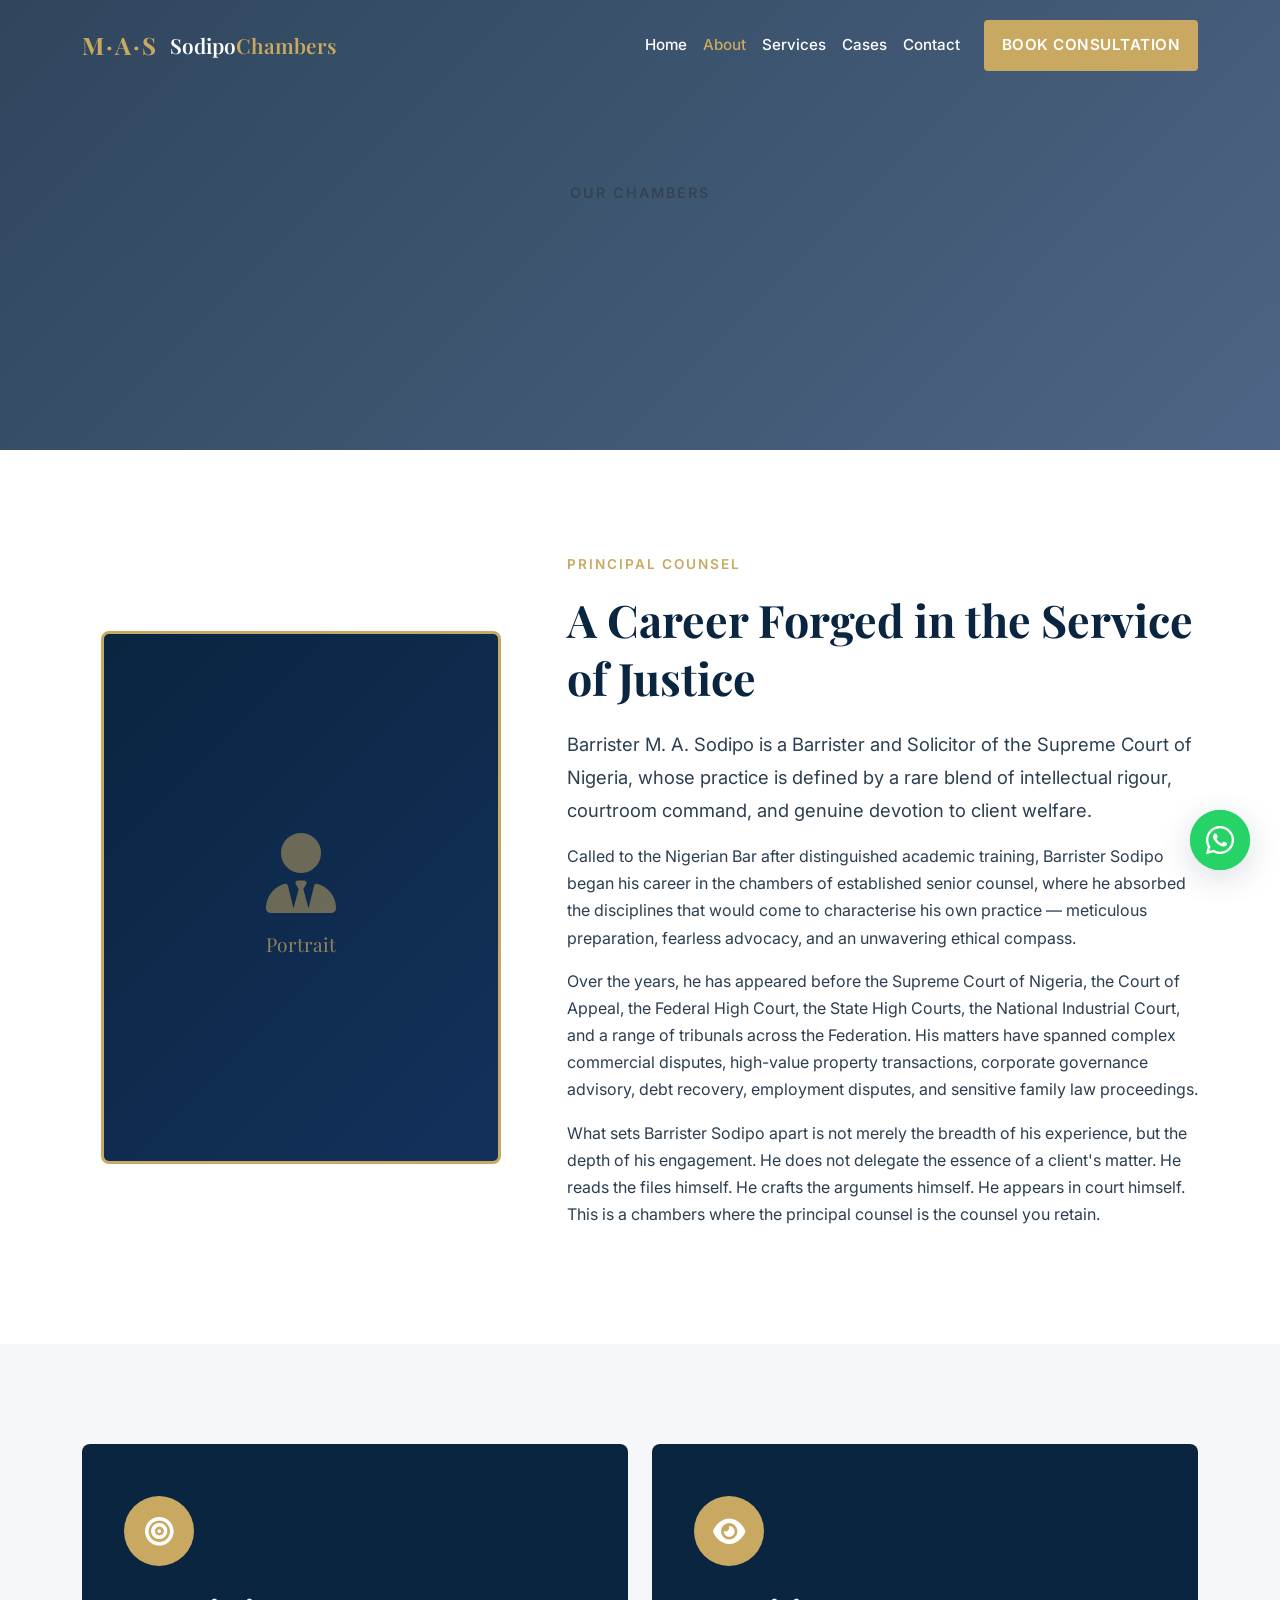
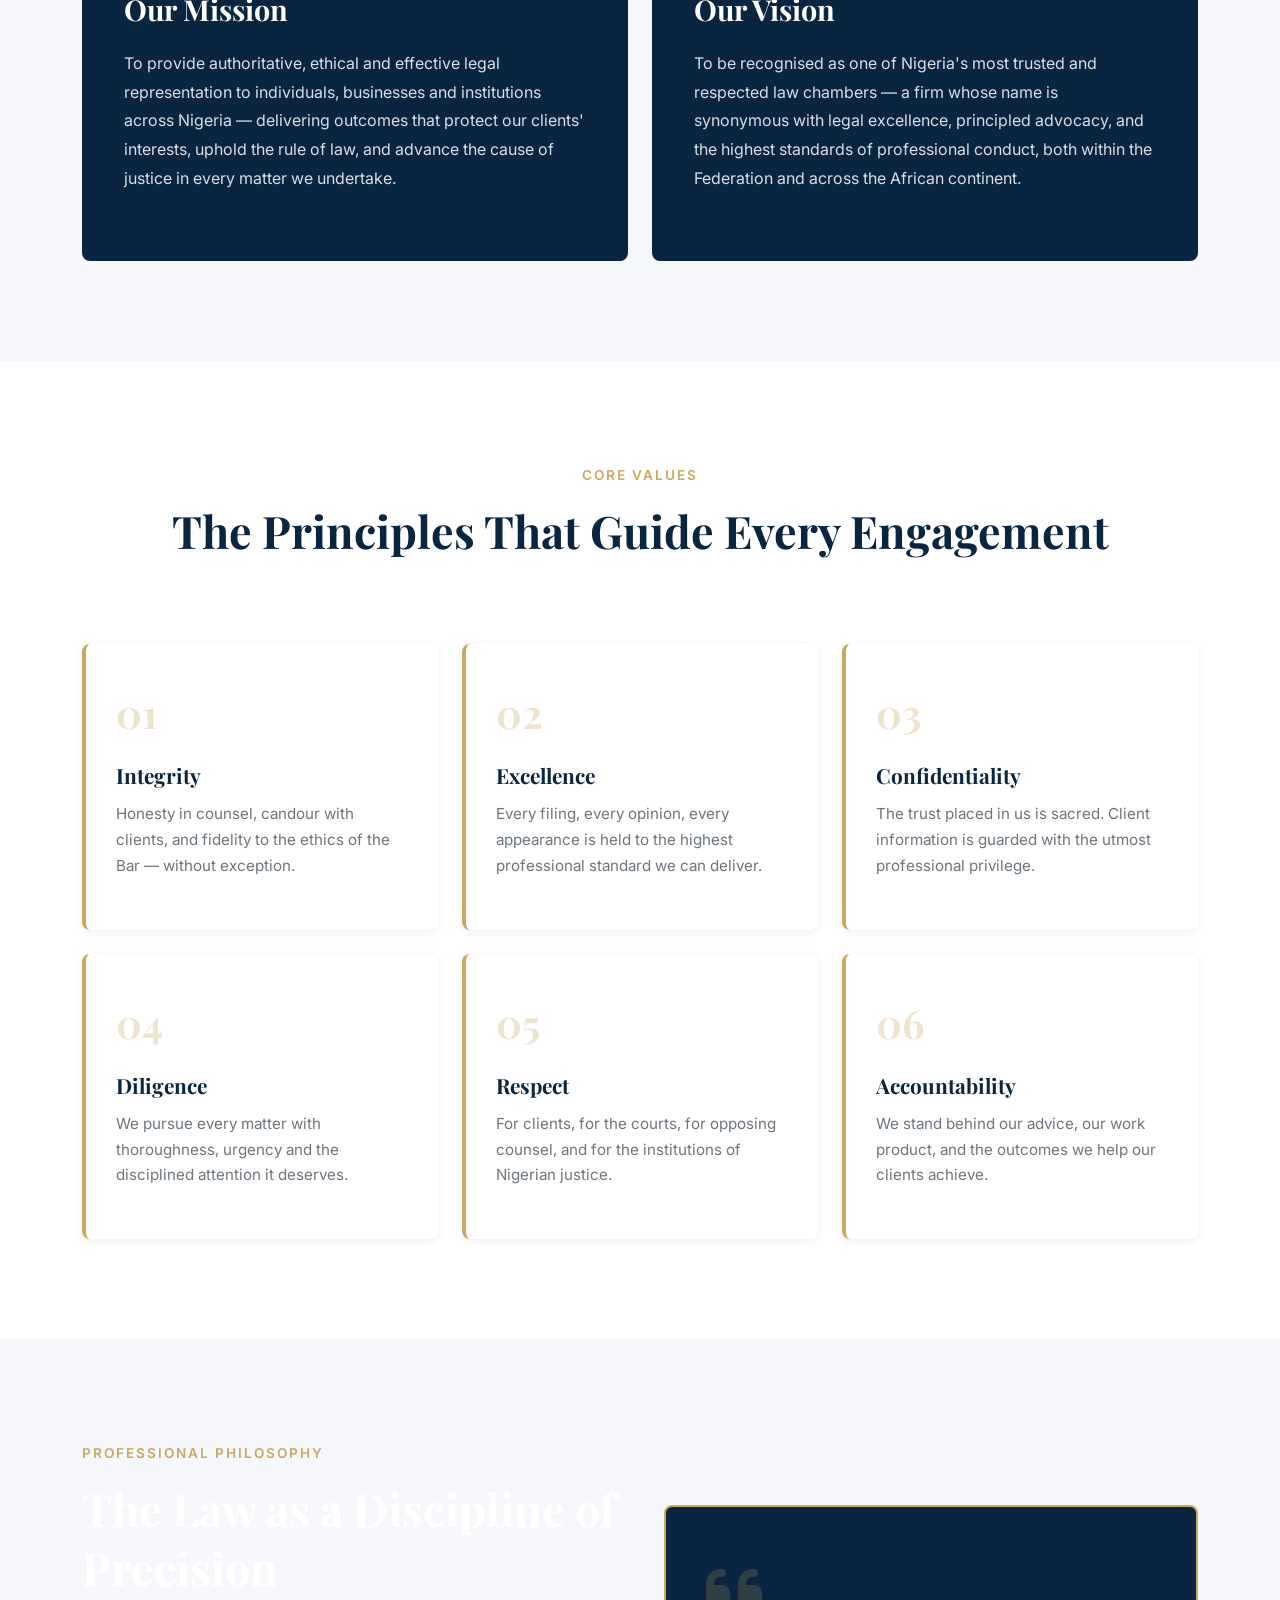
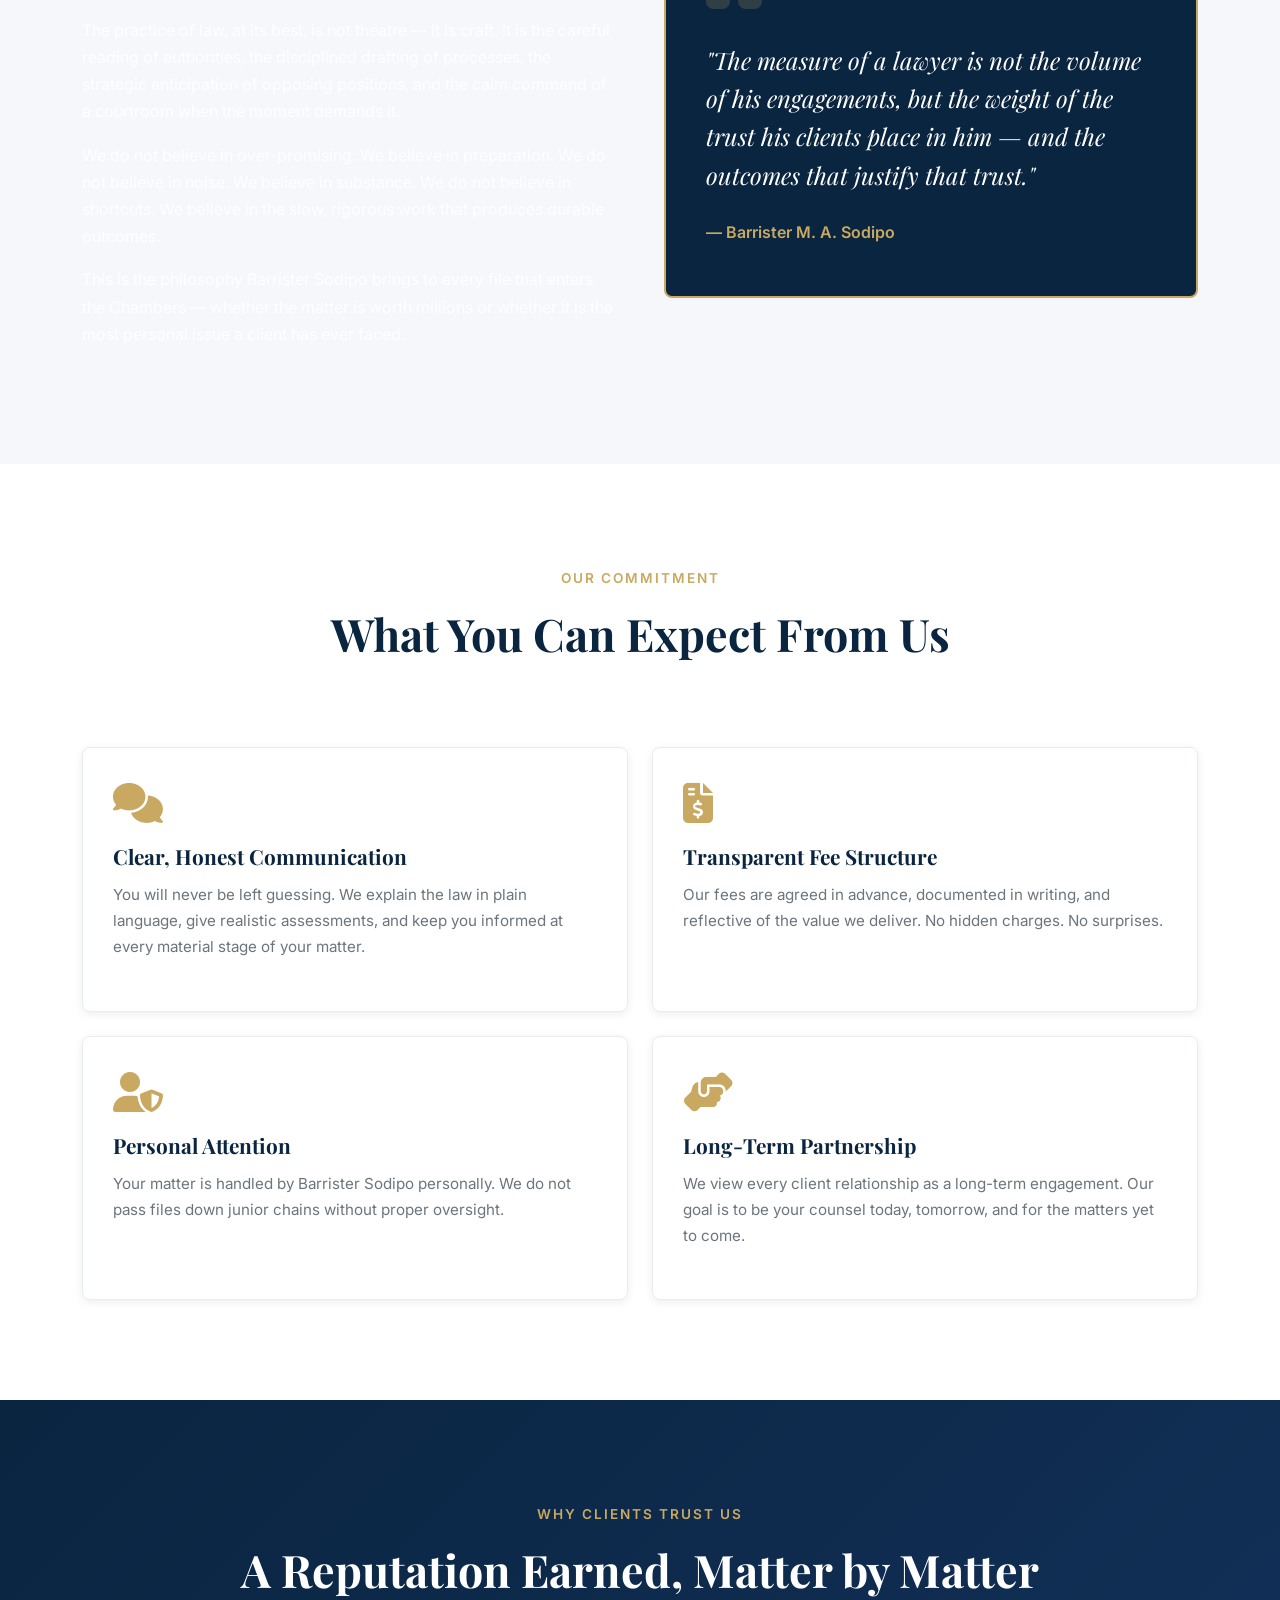
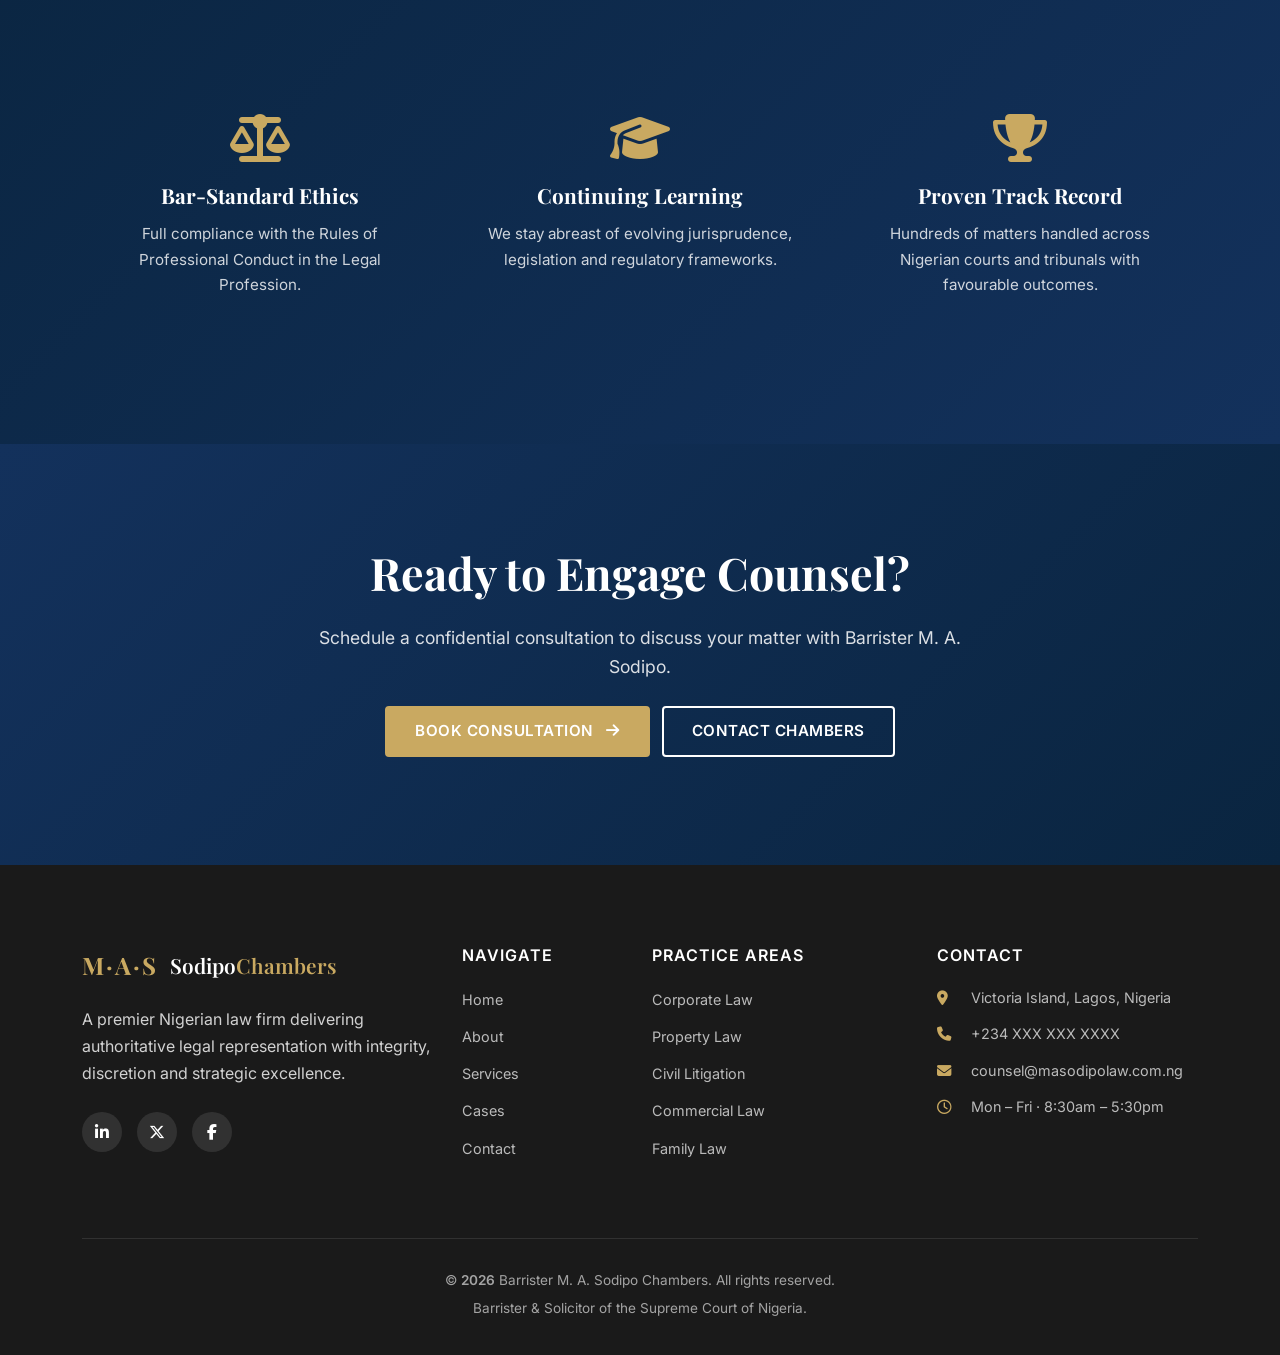
==== about.html @ 97da3b08 "my first commit" ====
<!DOCTYPE html>
<html lang="en">
<head>
<meta charset="UTF-8" />
<meta name="viewport" content="width=device-width, initial-scale=1.0" />
<title>About Barrister M. A. Sodipo | Premier Nigerian Law Firm</title>
<meta name="description" content="Learn about Barrister M. A. Sodipo, his legal philosophy, the mission and vision of the Chambers, and the core values that guide our practice." />
<meta property="og:title" content="About Barrister M. A. Sodipo Chambers" />
<meta property="og:description" content="A legacy of principled advocacy and client-centered legal service in Nigeria." />
<meta property="og:url" content="https://masodipolaw.com.ng/about.html" />
<link rel="canonical" href="https://masodipolaw.com.ng/about.html" />

<link rel="preconnect" href="https://fonts.googleapis.com" />
<link href="https://fonts.googleapis.com/css2?family=Playfair+Display:wght@500;600;700;800&family=Inter:wght@300;400;500;600;700&display=swap" rel="stylesheet" />
<link href="https://cdn.jsdelivr.net/npm/bootstrap@5.3.2/dist/css/bootstrap.min.css" rel="stylesheet" />
<link rel="stylesheet" href="https://cdnjs.cloudflare.com/ajax/libs/font-awesome/6.5.1/css/all.min.css" />
<link href="https://unpkg.com/aos@2.3.1/dist/aos.css" rel="stylesheet" />
<link rel="stylesheet" href="assets/css/style.css" />
<link rel="stylesheet" href="assets/css/responsive.css" />
<link rel="icon" type="image/svg+xml" href="assets/images/logo/mas-logo.svg" />
</head>
<body class="subpage">

<!-- PRELOADER -->
<div id="preloader" aria-hidden="true">
  <div class="preloader-inner">
    <div class="preloader-scales"><i class="fa-solid fa-scale-balanced"></i></div>
    <div class="preloader-text">MASODIPO<span>LAW</span></div>
    <div class="preloader-bar"><span></span></div>
  </div>
</div>

<!-- NAVBAR -->
<nav class="navbar navbar-expand-lg navbar-dark fixed-top site-navbar" id="mainNav">
  <div class="container">
    <a class="navbar-brand d-flex align-items-center" href="index.html">
      <span class="brand-mark">M·A·S</span>
      <span class="brand-text">Sodipo<span class="gold">Chambers</span></span>
    </a>
    <button class="navbar-toggler" type="button" data-bs-toggle="collapse" data-bs-target="#navMenu">
      <span class="navbar-toggler-icon"></span>
    </button>
    <div class="collapse navbar-collapse" id="navMenu">
      <ul class="navbar-nav ms-auto align-items-lg-center">
        <li class="nav-item"><a class="nav-link" href="index.html">Home</a></li>
        <li class="nav-item"><a class="nav-link active" href="about.html">About</a></li>
        <li class="nav-item"><a class="nav-link" href="services.html">Services</a></li>
        <li class="nav-item"><a class="nav-link" href="cases.html">Cases</a></li>
        <li class="nav-item"><a class="nav-link" href="contact.html">Contact</a></li>
        <li class="nav-item ms-lg-3"><a class="btn btn-gold btn-sm px-3" href="contact.html#consultation">Book Consultation</a></li>
      </ul>
    </div>
  </div>
</nav>

<!-- PAGE HEADER -->
<section class="page-header" style="background-image:url('https://images.unsplash.com/photo-1450101499163-c8848c66ca85?auto=format&fit=crop&w=1920&q=80');">
  <div class="hero-overlay"></div>
  <div class="container text-center">
    <span class="hero-eyebrow">Our Chambers</span>
    <h1>About Barrister M. A. Sodipo</h1>
    <p>Principle. Precision. Proven Results.</p>
  </div>
</section>

<!-- BIOGRAPHY -->
<section class="section section-light">
  <div class="container">
    <div class="row align-items-center g-5">
      <div class="col-lg-5" data-aos="fade-right">
        <div class="attorney-portrait">
          <div class="portrait-frame">
            <div class="portrait-placeholder"><i class="fa-solid fa-user-tie"></i><span>Portrait</span></div>
          </div>
        </div>
      </div>
      <div class="col-lg-7" data-aos="fade-left">
        <span class="eyebrow">Principal Counsel</span>
        <h2 class="section-title">A Career Forged in the Service of Justice</h2>
        <p class="lead-text">Barrister M. A. Sodipo is a Barrister and Solicitor of the Supreme Court of Nigeria, whose practice is defined by a rare blend of intellectual rigour, courtroom command, and genuine devotion to client welfare.</p>
        <p>Called to the Nigerian Bar after distinguished academic training, Barrister Sodipo began his career in the chambers of established senior counsel, where he absorbed the disciplines that would come to characterise his own practice — meticulous preparation, fearless advocacy, and an unwavering ethical compass.</p>
        <p>Over the years, he has appeared before the Supreme Court of Nigeria, the Court of Appeal, the Federal High Court, the State High Courts, the National Industrial Court, and a range of tribunals across the Federation. His matters have spanned complex commercial disputes, high-value property transactions, corporate governance advisory, debt recovery, employment disputes, and sensitive family law proceedings.</p>
        <p>What sets Barrister Sodipo apart is not merely the breadth of his experience, but the depth of his engagement. He does not delegate the essence of a client's matter. He reads the files himself. He crafts the arguments himself. He appears in court himself. This is a chambers where the principal counsel is the counsel you retain.</p>
      </div>
    </div>
  </div>
</section>

<!-- MISSION / VISION -->
<section class="section section-dark">
  <div class="container">
    <div class="row g-4">
      <div class="col-md-6" data-aos="fade-up">
        <div class="mv-card">
          <div class="mv-icon"><i class="fa-solid fa-bullseye"></i></div>
          <h3>Our Mission</h3>
          <p>To provide authoritative, ethical and effective legal representation to individuals, businesses and institutions across Nigeria — delivering outcomes that protect our clients' interests, uphold the rule of law, and advance the cause of justice in every matter we undertake.</p>
        </div>
      </div>
      <div class="col-md-6" data-aos="fade-up" data-aos-delay="100">
        <div class="mv-card">
          <div class="mv-icon"><i class="fa-solid fa-eye"></i></div>
          <h3>Our Vision</h3>
          <p>To be recognised as one of Nigeria's most trusted and respected law chambers — a firm whose name is synonymous with legal excellence, principled advocacy, and the highest standards of professional conduct, both within the Federation and across the African continent.</p>
        </div>
      </div>
    </div>
  </div>
</section>

<!-- CORE VALUES -->
<section class="section section-light">
  <div class="container">
    <div class="section-head text-center" data-aos="fade-up">
      <span class="eyebrow">Core Values</span>
      <h2 class="section-title">The Principles That Guide Every Engagement</h2>
    </div>
    <div class="row g-4 mt-2">
      <div class="col-md-6 col-lg-4" data-aos="fade-up">
        <div class="value-card"><div class="value-num">01</div><h5>Integrity</h5><p>Honesty in counsel, candour with clients, and fidelity to the ethics of the Bar — without exception.</p></div>
      </div>
      <div class="col-md-6 col-lg-4" data-aos="fade-up" data-aos-delay="100">
        <div class="value-card"><div class="value-num">02</div><h5>Excellence</h5><p>Every filing, every opinion, every appearance is held to the highest professional standard we can deliver.</p></div>
      </div>
      <div class="col-md-6 col-lg-4" data-aos="fade-up" data-aos-delay="200">
        <div class="value-card"><div class="value-num">03</div><h5>Confidentiality</h5><p>The trust placed in us is sacred. Client information is guarded with the utmost professional privilege.</p></div>
      </div>
      <div class="col-md-6 col-lg-4" data-aos="fade-up">
        <div class="value-card"><div class="value-num">04</div><h5>Diligence</h5><p>We pursue every matter with thoroughness, urgency and the disciplined attention it deserves.</p></div>
      </div>
      <div class="col-md-6 col-lg-4" data-aos="fade-up" data-aos-delay="100">
        <div class="value-card"><div class="value-num">05</div><h5>Respect</h5><p>For clients, for the courts, for opposing counsel, and for the institutions of Nigerian justice.</p></div>
      </div>
      <div class="col-md-6 col-lg-4" data-aos="fade-up" data-aos-delay="200">
        <div class="value-card"><div class="value-num">06</div><h5>Accountability</h5><p>We stand behind our advice, our work product, and the outcomes we help our clients achieve.</p></div>
      </div>
    </div>
  </div>
</section>

<!-- PHILOSOPHY -->
<section class="section section-dark">
  <div class="container">
    <div class="row g-5 align-items-center">
      <div class="col-lg-6" data-aos="fade-right">
        <span class="eyebrow light">Professional Philosophy</span>
        <h2 class="section-title light">The Law as a Discipline of Precision</h2>
        <p class="light-text">The practice of law, at its best, is not theatre — it is craft. It is the careful reading of authorities, the disciplined drafting of processes, the strategic anticipation of opposing positions, and the calm command of a courtroom when the moment demands it.</p>
        <p class="light-text">We do not believe in over-promising. We believe in preparation. We do not believe in noise. We believe in substance. We do not believe in shortcuts. We believe in the slow, rigorous work that produces durable outcomes.</p>
        <p class="light-text">This is the philosophy Barrister Sodipo brings to every file that enters the Chambers — whether the matter is worth millions or whether it is the most personal issue a client has ever faced.</p>
      </div>
      <div class="col-lg-6" data-aos="fade-left">
        <div class="philosophy-quote">
          <i class="fa-solid fa-quote-left quote-mark gold"></i>
          <p>"The measure of a lawyer is not the volume of his engagements, but the weight of the trust his clients place in him — and the outcomes that justify that trust."</p>
          <div class="quote-author">— Barrister M. A. Sodipo</div>
        </div>
      </div>
    </div>
  </div>
</section>

<!-- CLIENT COMMITMENT -->
<section class="section section-light">
  <div class="container">
    <div class="section-head text-center" data-aos="fade-up">
      <span class="eyebrow">Our Commitment</span>
      <h2 class="section-title">What You Can Expect From Us</h2>
    </div>
    <div class="row g-4 mt-2">
      <div class="col-md-6" data-aos="fade-up">
        <div class="commitment-card">
          <i class="fa-solid fa-comments"></i>
          <h5>Clear, Honest Communication</h5>
          <p>You will never be left guessing. We explain the law in plain language, give realistic assessments, and keep you informed at every material stage of your matter.</p>
        </div>
      </div>
      <div class="col-md-6" data-aos="fade-up" data-aos-delay="100">
        <div class="commitment-card">
          <i class="fa-solid fa-file-invoice-dollar"></i>
          <h5>Transparent Fee Structure</h5>
          <p>Our fees are agreed in advance, documented in writing, and reflective of the value we deliver. No hidden charges. No surprises.</p>
        </div>
      </div>
      <div class="col-md-6" data-aos="fade-up">
        <div class="commitment-card">
          <i class="fa-solid fa-user-shield"></i>
          <h5>Personal Attention</h5>
          <p>Your matter is handled by Barrister Sodipo personally. We do not pass files down junior chains without proper oversight.</p>
        </div>
      </div>
      <div class="col-md-6" data-aos="fade-up" data-aos-delay="100">
        <div class="commitment-card">
          <i class="fa-solid fa-handshake-angle"></i>
          <h5>Long-Term Partnership</h5>
          <p>We view every client relationship as a long-term engagement. Our goal is to be your counsel today, tomorrow, and for the matters yet to come.</p>
        </div>
      </div>
    </div>
  </div>
</section>

<!-- WHY TRUST US -->
<section class="section section-metrics">
  <div class="container">
    <div class="section-head text-center" data-aos="fade-up">
      <span class="eyebrow light">Why Clients Trust Us</span>
      <h2 class="section-title light">A Reputation Earned, Matter by Matter</h2>
    </div>
    <div class="row g-4 mt-2">
      <div class="col-md-4" data-aos="fade-up">
        <div class="trust-item"><i class="fa-solid fa-scale-balanced"></i><h5>Bar-Standard Ethics</h5><p>Full compliance with the Rules of Professional Conduct in the Legal Profession.</p></div>
      </div>
      <div class="col-md-4" data-aos="fade-up" data-aos-delay="100">
        <div class="trust-item"><i class="fa-solid fa-graduation-cap"></i><h5>Continuing Learning</h5><p>We stay abreast of evolving jurisprudence, legislation and regulatory frameworks.</p></div>
      </div>
      <div class="col-md-4" data-aos="fade-up" data-aos-delay="200">
        <div class="trust-item"><i class="fa-solid fa-trophy"></i><h5>Proven Track Record</h5><p>Hundreds of matters handled across Nigerian courts and tribunals with favourable outcomes.</p></div>
      </div>
    </div>
  </div>
</section>

<!-- CTA -->
<section class="section section-cta">
  <div class="container text-center" data-aos="zoom-in">
    <h2 class="section-title light">Ready to Engage Counsel?</h2>
    <p class="section-lead light mx-auto" style="max-width:700px;">Schedule a confidential consultation to discuss your matter with Barrister M. A. Sodipo.</p>
    <div class="mt-4">
      <a href="contact.html#consultation" class="btn btn-gold btn-lg me-2 mb-2">Book Consultation <i class="fa-solid fa-arrow-right ms-2"></i></a>
      <a href="contact.html" class="btn btn-outline-light btn-lg mb-2">Contact Chambers</a>
    </div>
  </div>
</section>

<!-- FOOTER -->
<footer class="site-footer">
  <div class="container">
    <div class="row g-4">
      <div class="col-lg-4">
        <div class="footer-brand">
          <span class="brand-mark">M·A·S</span>
          <span class="brand-text">Sodipo<span class="gold">Chambers</span></span>
        </div>
        <p class="mt-3">A premier Nigerian law firm delivering authoritative legal representation with integrity, discretion and strategic excellence.</p>
        <div class="social-links">
          <a href="#" aria-label="LinkedIn"><i class="fa-brands fa-linkedin-in"></i></a>
          <a href="#" aria-label="Twitter"><i class="fa-brands fa-x-twitter"></i></a>
          <a href="#" aria-label="Facebook"><i class="fa-brands fa-facebook-f"></i></a>
        </div>
      </div>
      <div class="col-lg-2 col-md-4">
        <h6>Navigate</h6>
        <ul class="footer-links">
          <li><a href="index.html">Home</a></li>
          <li><a href="about.html">About</a></li>
          <li><a href="services.html">Services</a></li>
          <li><a href="cases.html">Cases</a></li>
          <li><a href="contact.html">Contact</a></li>
        </ul>
      </div>
      <div class="col-lg-3 col-md-4">
        <h6>Practice Areas</h6>
        <ul class="footer-links">
          <li><a href="services.html#corporate">Corporate Law</a></li>
          <li><a href="services.html#property">Property Law</a></li>
          <li><a href="services.html#litigation">Civil Litigation</a></li>
          <li><a href="services.html#commercial">Commercial Law</a></li>
          <li><a href="services.html#family">Family Law</a></li>
        </ul>
      </div>
      <div class="col-lg-3 col-md-4">
        <h6>Contact</h6>
        <ul class="footer-contact">
          <li><i class="fa-solid fa-location-dot"></i> Victoria Island, Lagos, Nigeria</li>
          <li><i class="fa-solid fa-phone"></i> +234 XXX XXX XXXX</li>
          <li><i class="fa-solid fa-envelope"></i> counsel@masodipolaw.com.ng</li>
          <li><i class="fa-regular fa-clock"></i> Mon – Fri · 8:30am – 5:30pm</li>
        </ul>
      </div>
    </div>
    <div class="footer-bottom">
      <p>&copy; <span id="year"></span> Barrister M. A. Sodipo Chambers. All rights reserved.</p>
      <p>Barrister & Solicitor of the Supreme Court of Nigeria.</p>
    </div>
  </div>
</footer>

<!-- WHATSAPP WIDGET -->
<a href="https://wa.me/234XXXXXXXXXX" class="whatsapp-widget" target="_blank" rel="noopener" aria-label="Chat on WhatsApp">
  <i class="fa-brands fa-whatsapp"></i>
  <span class="whatsapp-pulse"></span>
</a>

<script src="https://cdn.jsdelivr.net/npm/bootstrap@5.3.2/dist/js/bootstrap.bundle.min.js"></script>
<script src="https://unpkg.com/aos@2.3.1/dist/aos.js"></script>
<script src="assets/js/preloader.js"></script>
<script src="assets/js/animations.js"></script>
<script src="assets/js/main.js"></script>
</body>
</html>
---- assets/css/style.css ----
/* ========================================
   BARRISTER M. A. SODIPO CHAMBERS
   Premium Law Firm Website Stylesheet
   ======================================== */

/* CSS VARIABLES */
:root {
  --primary-blue: #0A2540;
  --navy-blue: #13315C;
  --gold: #C9A961;
  --gold-light: #D4B876;
  --white: #FFFFFF;
  --light-gray: #F5F7FA;
  --dark-charcoal: #1A1A1A;
  --text-dark: #2C3E50;
  --text-light: #6C757D;
  --border-light: #E8ECEF;
  
  --font-heading: 'Playfair Display', serif;
  --font-body: 'Inter', sans-serif;
  
  --transition: all 0.3s ease;
  --shadow-sm: 0 2px 8px rgba(10, 37, 64, 0.08);
  --shadow-md: 0 4px 16px rgba(10, 37, 64, 0.12);
  --shadow-lg: 0 8px 32px rgba(10, 37, 64, 0.16);
}

/* RESET & BASE */
* {
  margin: 0;
  padding: 0;
  box-sizing: border-box;
}

html {
  scroll-behavior: smooth;
}

body {
  font-family: var(--font-body);
  font-size: 16px;
  line-height: 1.7;
  color: var(--text-dark);
  background-color: var(--white);
  overflow-x: hidden;
}

body.subpage {
  padding-top: 0;
}

h1, h2, h3, h4, h5, h6 {
  font-family: var(--font-heading);
  font-weight: 700;
  line-height: 1.3;
  color: var(--primary-blue);
}

a {
  color: var(--primary-blue);
  text-decoration: none;
  transition: var(--transition);
}

a:hover {
  color: var(--gold);
}

img {
  max-width: 100%;
  height: auto;
}

/* UTILITY CLASSES */
.gold {
  color: var(--gold) !important;
}

.light-text {
  color: rgba(255, 255, 255, 0.85);
}

.lead-text {
  font-size: 1.15rem;
  font-weight: 400;
  color: var(--text-dark);
  line-height: 1.8;
}

.section {
  padding: 100px 0;
  position: relative;
}

.section-light {
  background-color: var(--white);
}

.section-dark {
  background-color: var(--light-gray);
}

.section-metrics {
  background: linear-gradient(135deg, var(--primary-blue) 0%, var(--navy-blue) 100%);
  color: var(--white);
}

.section-cta {
  background: linear-gradient(135deg, var(--navy-blue) 0%, var(--primary-blue) 100%);
  color: var(--white);
}

.section-head {
  margin-bottom: 60px;
}

.eyebrow {
  display: inline-block;
  font-family: var(--font-body);
  font-size: 0.85rem;
  font-weight: 600;
  letter-spacing: 2px;
  text-transform: uppercase;
  color: var(--gold);
  margin-bottom: 15px;
}

.eyebrow.light {
  color: var(--gold);
}

.section-title {
  font-size: 2.5rem;
  font-weight: 700;
  margin-bottom: 20px;
  color: var(--primary-blue);
}

.section-title.light {
  color: var(--white);
}

.section-lead {
  font-size: 1.1rem;
  color: var(--text-light);
  max-width: 800px;
  margin: 0 auto;
}

.section-lead.light {
  color: rgba(255, 255, 255, 0.85);
}

/* BUTTONS */
.btn {
  font-family: var(--font-body);
  font-weight: 600;
  font-size: 0.95rem;
  padding: 12px 28px;
  border-radius: 4px;
  transition: var(--transition);
  text-transform: uppercase;
  letter-spacing: 0.5px;
  border: 2px solid transparent;
}

.btn-gold {
  background-color: var(--gold);
  color: var(--white);
  border-color: var(--gold);
}

.btn-gold:hover {
  background-color: var(--gold-light);
  border-color: var(--gold-light);
  color: var(--white);
  transform: translateY(-2px);
  box-shadow: var(--shadow-md);
}

.btn-primary-brand {
  background-color: var(--primary-blue);
  color: var(--white);
  border-color: var(--primary-blue);
}

.btn-primary-brand:hover {
  background-color: var(--navy-blue);
  border-color: var(--navy-blue);
  color: var(--white);
  transform: translateY(-2px);
}

.btn-outline-light {
  background-color: transparent;
  color: var(--white);
  border-color: var(--white);
}

.btn-outline-light:hover {
  background-color: var(--white);
  color: var(--primary-blue);
}

/* PRELOADER */
#preloader {
  position: fixed;
  top: 0;
  left: 0;
  width: 100%;
  height: 100%;
  background-color: var(--primary-blue);
  z-index: 9999;
  display: flex;
  align-items: center;
  justify-content: center;
  transition: opacity 0.6s ease, visibility 0.6s ease;
}

#preloader.loaded {
  opacity: 0;
  visibility: hidden;
}

.preloader-inner {
  text-align: center;
}

.preloader-scales {
  font-size: 3rem;
  color: var(--gold);
  margin-bottom: 20px;
  animation: pulse 1.5s ease-in-out infinite;
}

@keyframes pulse {
  0%, 100% { opacity: 1; transform: scale(1); }
  50% { opacity: 0.7; transform: scale(1.1); }
}

.preloader-text {
  font-family: var(--font-heading);
  font-size: 1.5rem;
  font-weight: 700;
  color: var(--white);
  letter-spacing: 3px;
  margin-bottom: 30px;
}

.preloader-text span {
  color: var(--gold);
}

.preloader-bar {
  width: 200px;
  height: 3px;
  background-color: rgba(255, 255, 255, 0.2);
  border-radius: 3px;
  overflow: hidden;
  margin: 0 auto;
}

.preloader-bar span {
  display: block;
  width: 0;
  height: 100%;
  background-color: var(--gold);
  animation: loading 1.5s ease-in-out infinite;
}

@keyframes loading {
  0% { width: 0; }
  50% { width: 100%; }
  100% { width: 0; margin-left: 100%; }
}

/* NAVBAR */
.site-navbar {
  background-color: transparent;
  padding: 20px 0;
  transition: var(--transition);
}

.site-navbar.scrolled {
  background-color: var(--primary-blue);
  padding: 10px 0;
  box-shadow: var(--shadow-md);
}

.navbar-brand {
  display: flex;
  align-items: center;
  gap: 12px;
}

.brand-mark {
  font-family: var(--font-heading);
  font-size: 1.5rem;
  font-weight: 700;
  color: var(--gold);
  letter-spacing: 2px;
}

.brand-text {
  font-family: var(--font-heading);
  font-size: 1.3rem;
  font-weight: 600;
  color: var(--white);
}

.brand-text .gold {
  color: var(--gold);
}

.navbar-nav .nav-link {
  font-family: var(--font-body);
  font-size: 0.95rem;
  font-weight: 500;
  color: var(--white);
  padding: 8px 16px;
  transition: var(--transition);
}

.navbar-nav .nav-link:hover,
.navbar-nav .nav-link.active {
  color: var(--gold);
}

.navbar-toggler {
  border: none;
  color: var(--white);
}

.navbar-toggler:focus {
  box-shadow: none;
}

/* HERO CAROUSEL */
.hero-carousel {
  height: 100vh;
  min-height: 600px;
}

.carousel-item {
  height: 100vh;
  min-height: 600px;
  background-size: cover;
  background-position: center;
  background-repeat: no-repeat;
  position: relative;
}

.hero-overlay {
  position: absolute;
  top: 0;
  left: 0;
  width: 100%;
  height: 100%;
  background: linear-gradient(135deg, rgba(10, 37, 64, 0.85) 0%, rgba(19, 49, 92, 0.75) 100%);
}

.carousel-inner,
.carousel-item .container {
  height: 100%;
  position: relative;
  z-index: 2;
}

.hero-content {
  color: var(--white);
}

.hero-eyebrow {
  display: inline-block;
  font-family: var(--font-body);
  font-size: 0.9rem;
  font-weight: 600;
  letter-spacing: 2px;
  text-transform: uppercase;
  color: var(--gold);
  margin-bottom: 20px;
}

.hero-title {
  font-size: 3.5rem;
  font-weight: 700;
  color: var(--white);
  margin-bottom: 25px;
  line-height: 1.2;
}

.hero-subtitle {
  font-size: 1.2rem;
  color: rgba(255, 255, 255, 0.9);
  margin-bottom: 35px;
  max-width: 600px;
}

.hero-cta {
  display: flex;
  flex-wrap: wrap;
  gap: 15px;
}

.carousel-indicators {
  bottom: 30px;
}

.carousel-indicators button {
  width: 40px;
  height: 3px;
  background-color: var(--gold);
  border: none;
  opacity: 0.5;
}

.carousel-indicators button.active {
  opacity: 1;
}

.carousel-control-prev,
.carousel-control-next {
  width: 5%;
  opacity: 0.8;
}

.carousel-control-prev-icon,
.carousel-control-next-icon {
  background-color: var(--gold);
  border-radius: 50%;
  padding: 20px;
  background-size: 50%;
}

/* PAGE HEADER (SUBPAGES) */
.page-header {
  height: 50vh;
  min-height: 400px;
  background-size: cover;
  background-position: center;
  background-repeat: no-repeat;
  position: relative;
  display: flex;
  align-items: center;
  justify-content: center;
  color: var(--white);
  text-align: center;
  padding-top: 80px;
}

.page-header h1 {
  font-size: 3rem;
  color: var(--white);
  margin-bottom: 15px;
}

.page-header p {
  font-size: 1.2rem;
  color: rgba(255, 255, 255, 0.9);
}

/* FEATURE CARDS (WHY CHOOSE US) */
.feature-card {
  background-color: var(--white);
  padding: 40px 30px;
  border-radius: 8px;
  box-shadow: var(--shadow-sm);
  transition: var(--transition);
  height: 100%;
  border: 1px solid var(--border-light);
}

.feature-card:hover {
  transform: translateY(-8px);
  box-shadow: var(--shadow-lg);
  border-color: var(--gold);
}

.feature-icon {
  width: 70px;
  height: 70px;
  background: linear-gradient(135deg, var(--primary-blue) 0%, var(--navy-blue) 100%);
  border-radius: 50%;
  display: flex;
  align-items: center;
  justify-content: center;
  margin-bottom: 25px;
}

.feature-icon i {
  font-size: 1.8rem;
  color: var(--gold);
}

.feature-card h4 {
  font-size: 1.3rem;
  margin-bottom: 15px;
  color: var(--primary-blue);
}

.feature-card p {
  color: var(--text-light);
  font-size: 0.95rem;
  line-height: 1.7;
}

/* PRACTICE CARDS */
.practice-card {
  display: block;
  background-color: var(--primary-blue);
  padding: 40px 30px;
  border-radius: 8px;
  transition: var(--transition);
  height: 100%;
  color: var(--white);
  border: 2px solid transparent;
}

.practice-card:hover {
  background-color: var(--navy-blue);
  border-color: var(--gold);
  transform: translateY(-8px);
  color: var(--white);
}

.practice-card i {
  font-size: 2.5rem;
  color: var(--gold);
  margin-bottom: 20px;
}

.practice-card h5 {
  font-size: 1.3rem;
  color: var(--white);
  margin-bottom: 15px;
}

.practice-card p {
  color: rgba(255, 255, 255, 0.8);
  font-size: 0.95rem;
  margin-bottom: 20px;
}

.practice-card .learn-more {
  color: var(--gold);
  font-weight: 600;
  font-size: 0.9rem;
  text-transform: uppercase;
  letter-spacing: 1px;
}

.practice-card .learn-more i {
  font-size: 0.9rem;
  margin-left: 8px;
  transition: var(--transition);
}

.practice-card:hover .learn-more i {
  transform: translateX(5px);
}

/* ATTORNEY PORTRAIT */
.attorney-portrait {
  position: relative;
  text-align: center;
}

.portrait-frame {
  width: 100%;
  max-width: 400px;
  aspect-ratio: 3/4;
  background: linear-gradient(135deg, var(--primary-blue) 0%, var(--navy-blue) 100%);
  border-radius: 8px;
  margin: 0 auto;
  display: flex;
  align-items: center;
  justify-content: center;
  border: 3px solid var(--gold);
  position: relative;
  overflow: hidden;
}

.portrait-placeholder {
  text-align: center;
  color: var(--gold);
}

.portrait-placeholder i {
  font-size: 5rem;
  margin-bottom: 15px;
  opacity: 0.5;
}

.portrait-placeholder span {
  display: block;
  font-family: var(--font-heading);
  font-size: 1.2rem;
  opacity: 0.7;
}

.portrait-badge {
  position: absolute;
  bottom: -20px;
  left: 50%;
  transform: translateX(-50%);
  background-color: var(--gold);
  color: var(--white);
  padding: 10px 25px;
  border-radius: 4px;
  font-family: var(--font-heading);
  font-size: 1.1rem;
  font-weight: 600;
  white-space: nowrap;
  box-shadow: var(--shadow-md);
}

.attorney-credentials {
  margin-top: 30px;
}

.attorney-credentials div {
  padding: 8px 0;
  color: var(--text-dark);
  font-size: 0.95rem;
}

.attorney-credentials i {
  margin-right: 10px;
}

/* METRICS */
.metric {
  padding: 30px 20px;
}

.metric-number {
  font-family: var(--font-heading);
  font-size: 3.5rem;
  font-weight: 700;
  color: var(--gold);
  line-height: 1;
  margin-bottom: 10px;
}

.metric-label {
  font-size: 1rem;
  color: rgba(255, 255, 255, 0.85);
  text-transform: uppercase;
  letter-spacing: 1px;
  font-weight: 500;
}

/* TESTIMONIALS */
.testimonial-card {
  background-color: var(--white);
  padding: 50px 40px;
  border-radius: 8px;
  box-shadow: var(--shadow-sm);
  text-align: center;
  max-width: 800px;
  margin: 0 auto;
  position: relative;
  border: 1px solid var(--border-light);
}

.quote-mark {
  font-size: 3rem;
  color: var(--gold);
  opacity: 0.3;
  margin-bottom: 20px;
}

.testimonial-text {
  font-size: 1.15rem;
  font-style: italic;
  color: var(--text-dark);
  line-height: 1.8;
  margin-bottom: 30px;
}

.testimonial-author {
  display: flex;
  align-items: center;
  justify-content: center;
  gap: 15px;
}

.author-initial {
  width: 50px;
  height: 50px;
  background: linear-gradient(135deg, var(--primary-blue) 0%, var(--navy-blue) 100%);
  color: var(--gold);
  border-radius: 50%;
  display: flex;
  align-items: center;
  justify-content: center;
  font-family: var(--font-heading);
  font-size: 1.2rem;
  font-weight: 700;
}

.testimonial-author h6 {
  font-size: 1rem;
  margin-bottom: 3px;
  color: var(--primary-blue);
}

.testimonial-author span {
  font-size: 0.85rem;
  color: var(--text-light);
}

.carousel-indicators.position-static {
  position: static;
  margin-top: 30px;
}

.carousel-indicators.position-static button {
  width: 10px;
  height: 10px;
  border-radius: 50%;
  background-color: var(--gold);
  border: none;
  opacity: 0.3;
}

.carousel-indicators.position-static button.active {
  opacity: 1;
}

/* MISSION/VISION CARDS */
.mv-card {
  background-color: var(--primary-blue);
  padding: 50px 40px;
  border-radius: 8px;
  color: var(--white);
  height: 100%;
  border: 2px solid transparent;
  transition: var(--transition);
}

.mv-card:hover {
  border-color: var(--gold);
  transform: translateY(-5px);
}

.mv-icon {
  width: 70px;
  height: 70px;
  background-color: var(--gold);
  border-radius: 50%;
  display: flex;
  align-items: center;
  justify-content: center;
  margin-bottom: 25px;
}

.mv-icon i {
  font-size: 1.8rem;
  color: var(--white);
}

.mv-card h3 {
  color: var(--white);
  font-size: 1.8rem;
  margin-bottom: 20px;
}

.mv-card p {
  color: rgba(255, 255, 255, 0.85);
  font-size: 1rem;
  line-height: 1.8;
}

/* VALUE CARDS */
.value-card {
  background-color: var(--white);
  padding: 35px 30px;
  border-radius: 8px;
  box-shadow: var(--shadow-sm);
  height: 100%;
  border-left: 4px solid var(--gold);
  transition: var(--transition);
}

.value-card:hover {
  transform: translateX(5px);
  box-shadow: var(--shadow-md);
}

.value-num {
  font-family: var(--font-heading);
  font-size: 2.5rem;
  font-weight: 700;
  color: var(--gold);
  opacity: 0.3;
  margin-bottom: 15px;
}

.value-card h5 {
  font-size: 1.3rem;
  margin-bottom: 12px;
  color: var(--primary-blue);
}

.value-card p {
  color: var(--text-light);
  font-size: 0.95rem;
  line-height: 1.7;
}

/* PHILOSOPHY QUOTE */
.philosophy-quote {
  background-color: var(--primary-blue);
  padding: 50px 40px;
  border-radius: 8px;
  color: var(--white);
  position: relative;
  border: 2px solid var(--gold);
}

.philosophy-quote .quote-mark {
  font-size: 4rem;
  opacity: 0.2;
  margin-bottom: 20px;
}

.philosophy-quote p {
  font-family: var(--font-heading);
  font-size: 1.5rem;
  font-style: italic;
  line-height: 1.6;
  margin-bottom: 25px;
  color: var(--white);
}

.quote-author {
  font-family: var(--font-body);
  font-size: 1rem;
  color: var(--gold);
  font-weight: 600;
}

/* COMMITMENT CARDS */
.commitment-card {
  background-color: var(--white);
  padding: 35px 30px;
  border-radius: 8px;
  box-shadow: var(--shadow-sm);
  height: 100%;
  transition: var(--transition);
  border: 1px solid var(--border-light);
}

.commitment-card:hover {
  box-shadow: var(--shadow-md);
  border-color: var(--gold);
}

.commitment-card i {
  font-size: 2.5rem;
  color: var(--gold);
  margin-bottom: 20px;
}

.commitment-card h5 {
  font-size: 1.3rem;
  margin-bottom: 12px;
  color: var(--primary-blue);
}

.commitment-card p {
  color: var(--text-light);
  font-size: 0.95rem;
  line-height: 1.7;
}

/* TRUST ITEMS */
.trust-item {
  text-align: center;
  padding: 30px 20px;
}

.trust-item i {
  font-size: 3rem;
  color: var(--gold);
  margin-bottom: 20px;
}

.trust-item h5 {
  font-size: 1.3rem;
  color: var(--white);
  margin-bottom: 12px;
}

.trust-item p {
  color: rgba(255, 255, 255, 0.8);
  font-size: 0.95rem;
}

/* SERVICE SECTIONS */
.service-icon-large {
  width: 100px;
  height: 100px;
  background: linear-gradient(135deg, var(--gold) 0%, var(--gold-light) 100%);
  border-radius: 50%;
  display: flex;
  align-items: center;
  justify-content: center;
  margin-bottom: 30px;
}

.service-icon-large i {
  font-size: 2.5rem;
  color: var(--white);
}

.service-details h5 {
  font-size: 1.2rem;
  margin-bottom: 20px;
  color: var(--primary-blue);
}

.section-dark .service-details h5 {
  color: var(--white);
}

.service-list {
  list-style: none;
  padding: 0;
  margin-bottom: 25px;
}

.service-list li {
  padding: 10px 0;
  color: #fff;
  font-size: 0.95rem;
  border-bottom: 1px solid var(--border-light);
}

.serv-list li {

  color: var(--text-dark);
  padding: 10px 0;
  font-size: 0.95rem;
  border-bottom: 1px solid var(--border-light);

}

.section-dark .service-list li {
  color: rgba(255, 255, 255, 0.85);
  border-bottom-color: rgba(255, 255, 255, 0.1);
}

.service-list li:last-child {
  border-bottom: none;
}

/* CASE CARDS */
.case-card {
  background-color: var(--primary-blue);
  padding: 40px 30px;
  border-radius: 8px;
  color: var(--white);
  height: 100%;
  border: 2px solid transparent;
  transition: var(--transition);
}

.case-card:hover {
  border-color: var(--gold);
  transform: translateY(-5px);
}

.case-card i {
  font-size: 2.5rem;
  color: var(--gold);
  margin-bottom: 20px;
}

.case-card h5 {
  font-size: 1.3rem;
  color: var(--white);
  margin-bottom: 15px;
}

.case-card p {
  color: rgba(255, 255, 255, 0.8);
  font-size: 0.95rem;
  line-height: 1.7;
}

/* CASE CATEGORY */
.case-category {
  background-color: var(--white);
  padding: 40px 35px;
  border-radius: 8px;
  box-shadow: var(--shadow-sm);
  height: 100%;
  border-left: 4px solid var(--gold);
  transition: var(--transition);
}

.case-category:hover {
  box-shadow: var(--shadow-md);
  transform: translateX(5px);
}

.case-cat-header {
  display: flex;
  align-items: center;
  gap: 15px;
  margin-bottom: 20px;
}

.case-cat-header i {
  font-size: 2rem;
  color: var(--gold);
}

.case-cat-header h4 {
  font-size: 1.4rem;
  margin: 0;
  color: var(--primary-blue);
}

.case-category p {
  color: var(--text-light);
  font-size: 0.95rem;
  line-height: 1.7;
}

/* ENGAGEMENT CARDS */
.engagement-card {
  background-color: var(--primary-blue);
  padding: 40px 35px;
  border-radius: 8px;
  color: var(--white);
  height: 100%;
  border: 2px solid transparent;
  transition: var(--transition);
}

.engagement-card:hover {
  border-color: var(--gold);
}

.engagement-tag {
  display: inline-block;
  background-color: var(--gold);
  color: var(--white);
  padding: 5px 15px;
  border-radius: 20px;
  font-size: 0.8rem;
  font-weight: 600;
  text-transform: uppercase;
  letter-spacing: 1px;
  margin-bottom: 20px;
}

.engagement-card h5 {
  font-size: 1.4rem;
  color: var(--white);
  margin-bottom: 15px;
}

.engagement-card p {
  color: rgba(255, 255, 255, 0.85);
  font-size: 0.95rem;
  line-height: 1.7;
  margin-bottom: 20px;
}

.engagement-outcome {
  padding-top: 20px;
  border-top: 1px solid rgba(255, 255, 255, 0.1);
  color: var(--gold);
  font-size: 0.9rem;
  font-weight: 500;
}

.engagement-outcome i {
  margin-right: 8px;
}

/* STRENGTH CARDS */
.strength-card {
  background-color: var(--white);
  padding: 35px 25px;
  border-radius: 8px;
  box-shadow: var(--shadow-sm);
  text-align: center;
  height: 100%;
  transition: var(--transition);
  border: 1px solid var(--border-light);
}

.strength-card:hover {
  box-shadow: var(--shadow-md);
  border-color: var(--gold);
  transform: translateY(-5px);
}

.strength-card i {
  font-size: 2.5rem;
  color: var(--gold);
  margin-bottom: 20px;
}

.strength-card h5 {
  font-size: 1.2rem;
  margin-bottom: 12px;
  color: var(--primary-blue);
}

.strength-card p {
  color: var(--text-light);
  font-size: 0.9rem;
  line-height: 1.7;
}

/* CONTACT INFO CARDS */
.contact-info-card {
  background-color: var(--primary-blue);
  padding: 35px 25px;
  border-radius: 8px;
  box-shadow: var(--shadow-sm);
  text-align: center;
  height: 100%;
  border: 1px solid var(--border-light);
  transition: var(--transition);
}

.contact-info-card:hover {
  box-shadow: var(--shadow-md);
  border-color: var(--gold);
  transform: translateY(-5px);
}

.contact-info-card i {
  font-size: 2.5rem;
  color: var(--gold);
  margin-bottom: 20px;
}

.contact-info-card h5 {
  font-size: 1.2rem;
  margin-bottom: 12px;
  color: var(--primary-blue);
}

.contact-info-card p {
  color: var(--text-light);
  font-size: 0.95rem;
  margin: 0;
}

.contact-info-card a {
  color: var(--primary-blue);
  font-weight: 500;
}

.contact-info-card a:hover {
  color: var(--gold);
}

.address-card {
  max-width: 600px;
  margin: 0 auto;
}

/* MAP CONTAINER */
.map-container {
  border-radius: 8px;
  overflow: hidden;
  box-shadow: var(--shadow-md);
}

/* FORM CONTAINER */
.form-container {
  background-color: var(--white);
  padding: 40px;
  border-radius: 8px;
  box-shadow: var(--shadow-md);
}

.section-dark .form-container {
  background-color: rgba(255, 255, 255, 0.05);
  border: 1px solid rgba(255, 255, 255, 0.1);
}

/* FOOTER */
.site-footer {
  background-color: var(--dark-charcoal);
  color: rgba(255, 255, 255, 0.8);
  padding: 80px 0 30px;
}

.footer-brand {
  display: flex;
  align-items: center;
  gap: 12px;
  margin-bottom: 20px;
}

.footer-brand .brand-mark {
  color: var(--gold);
}

.footer-brand .brand-text {
  color: var(--white);
}

.site-footer h6 {
  color: var(--white);
  font-family: var(--font-body);
  font-size: 1rem;
  font-weight: 600;
  text-transform: uppercase;
  letter-spacing: 1px;
  margin-bottom: 20px;
}

.footer-links {
  list-style: none;
  padding: 0;
}

.footer-links li {
  margin-bottom: 10px;
}

.footer-links a {
  color: rgba(255, 255, 255, 0.7);
  font-size: 0.9rem;
  transition: var(--transition);
}

.footer-links a:hover {
  color: var(--gold);
  padding-left: 5px;
}

.footer-contact {
  list-style: none;
  padding: 0;
}

.footer-contact li {
  margin-bottom: 12px;
  font-size: 0.9rem;
  color: rgba(255, 255, 255, 0.7);
}

.footer-contact i {
  color: var(--gold);
  margin-right: 10px;
  width: 20px;
}

.social-links {
  display: flex;
  gap: 15px;
  margin-top: 25px;
}

.social-links a {
  width: 40px;
  height: 40px;
  background-color: rgba(255, 255, 255, 0.1);
  border-radius: 50%;
  display: flex;
  align-items: center;
  justify-content: center;
  color: var(--white);
  transition: var(--transition);
}

.social-links a:hover {
  background-color: var(--gold);
  color: var(--white);
  transform: translateY(-3px);
}

.footer-bottom {
  margin-top: 60px;
  padding-top: 30px;
  border-top: 1px solid rgba(255, 255, 255, 0.1);
  text-align: center;
}

.footer-bottom p {
  font-size: 0.85rem;
  color: rgba(255, 255, 255, 0.6);
  margin-bottom: 5px;
}

/* WHATSAPP WIDGET */
.whatsapp-widget {
  position: fixed;
  bottom: 30px;
  right: 30px;
  width: 60px;
  height: 60px;
  background-color: #25D366;
  border-radius: 50%;
  display: flex;
  align-items: center;
  justify-content: center;
  color: var(--white);
  font-size: 2rem;
  box-shadow: var(--shadow-lg);
  z-index: 999;
  transition: var(--transition);
}

.whatsapp-widget:hover {
  background-color: #20BA5A;
  color: var(--white);
  transform: scale(1.1);
}

.whatsapp-pulse {
  position: absolute;
  top: 0;
  left: 0;
  width: 100%;
  height: 100%;
  border-radius: 50%;
  background-color: #25D366;
  animation: whatsapp-pulse 2s infinite;
  z-index: -1;
}

@keyframes whatsapp-pulse {
  0% {
    transform: scale(1);
    opacity: 1;
  }
  100% {
    transform: scale(1.5);
    opacity: 0;
  }
}

/* YEAR SPAN */
#year {
  font-weight: 600;
}
---- assets/css/responsive.css ----
/* ========================================
   RESPONSIVE STYLES
   Barrister M. A. Sodipo Chambers
   ======================================== */

/* LARGE DESKTOPS (1400px+) */
@media (min-width: 1400px) {
  .container {
    max-width: 1320px;
  }
  
  .hero-title {
    font-size: 4rem;
  }
  
  .section-title {
    font-size: 3rem;
  }
  
  .metric-number {
    font-size: 4rem;
  }
}

/* DESKTOPS (1200px - 1399px) */
@media (min-width: 1200px) and (max-width: 1399px) {
  .hero-title {
    font-size: 3.5rem;
  }
  
  .section-title {
    font-size: 2.8rem;
  }
}

/* TABLETS LANDSCAPE (992px - 1199px) */
@media (min-width: 992px) and (max-width: 1199px) {
  .section {
    padding: 80px 0;
  }
  
  .hero-title {
    font-size: 3rem;
  }
  
  .hero-subtitle {
    font-size: 1.1rem;
  }
  
  .section-title {
    font-size: 2.3rem;
  }
  
  .section-head {
    margin-bottom: 50px;
  }
  
  .feature-card,
  .practice-card,
  .value-card,
  .commitment-card,
  .case-card,
  .case-category,
  .engagement-card,
  .strength-card,
  .contact-info-card {
    padding: 30px 25px;
  }
  
  .testimonial-card {
    padding: 40px 30px;
  }
  
  .testimonial-text {
    font-size: 1.05rem;
  }
  
  .mv-card,
  .philosophy-quote {
    padding: 40px 30px;
  }
  
  .metric-number {
    font-size: 3rem;
  }
  
  .metric-label {
    font-size: 0.9rem;
  }
}

/* TABLETS PORTRAIT (768px - 991px) */
@media (max-width: 991px) {
  .section {
    padding: 70px 0;
  }
  
  .hero-carousel,
  .carousel-item {
    height: 80vh;
    min-height: 500px;
  }
  
  .hero-title {
    font-size: 2.5rem;
  }
  
  .hero-subtitle {
    font-size: 1rem;
  }
  
  .hero-eyebrow {
    font-size: 0.8rem;
  }
  
  .section-title {
    font-size: 2rem;
  }
  
  .section-lead {
    font-size: 1rem;
  }
  
  .section-head {
    margin-bottom: 40px;
  }
  
  .navbar-nav {
    padding: 20px 0;
  }
  
  .navbar-nav .nav-link {
    padding: 10px 0;
  }
  
  .navbar-nav .btn {
    margin-top: 15px;
    width: 100%;
    text-align: center;
  }
  
  .page-header {
    height: 40vh;
    min-height: 350px;
  }
  
  .page-header h1 {
    font-size: 2.5rem;
  }
  
  .page-header p {
    font-size: 1rem;
  }
  
  .attorney-portrait {
    margin-bottom: 40px;
  }
  
  .portrait-frame {
    max-width: 300px;
  }
  
  .feature-card,
  .practice-card,
  .value-card,
  .commitment-card,
  .case-card,
  .case-category,
  .engagement-card,
  .strength-card,
  .contact-info-card {
    padding: 30px 25px;
    margin-bottom: 20px;
  }
  
  .testimonial-card {
    padding: 35px 25px;
  }
  
  .testimonial-text {
    font-size: 1rem;
  }
  
  .mv-card,
  .philosophy-quote {
    padding: 35px 25px;
    margin-bottom: 20px;
  }
  
  .metric {
    padding: 20px 15px;
  }
  
  .metric-number {
    font-size: 2.5rem;
  }
  
  .metric-label {
    font-size: 0.85rem;
  }
  
  .service-icon-large {
    width: 80px;
    height: 80px;
    margin-bottom: 20px;
  }
  
  .service-icon-large i {
    font-size: 2rem;
  }
  
  .form-container {
    padding: 30px 25px;
  }
  
  .site-footer {
    padding: 60px 0 30px;
  }
  
  .footer-brand {
    margin-bottom: 15px;
  }
  
  .social-links {
    margin-top: 20px;
  }
  
  .footer-bottom {
    margin-top: 40px;
    padding-top: 20px;
  }
}

/* MOBILE PHONES (576px - 767px) */
@media (max-width: 767px) {
  .section {
    padding: 60px 0;
  }
  
  .hero-carousel,
  .carousel-item {
    height: 70vh;
    min-height: 450px;
  }
  
  .hero-title {
    font-size: 2rem;
    margin-bottom: 20px;
  }
  
  .hero-subtitle {
    font-size: 0.95rem;
    margin-bottom: 25px;
  }
  
  .hero-eyebrow {
    font-size: 0.75rem;
    margin-bottom: 15px;
  }
  
  .hero-cta {
    flex-direction: column;
    gap: 10px;
  }
  
  .hero-cta .btn {
    width: 100%;
    margin: 0;
  }
  
  .section-title {
    font-size: 1.8rem;
    margin-bottom: 15px;
  }
  
  .section-lead {
    font-size: 0.95rem;
  }
  
  .section-head {
    margin-bottom: 35px;
  }
  
  .eyebrow {
    font-size: 0.75rem;
    margin-bottom: 10px;
  }
  
  .page-header {
    height: 35vh;
    min-height: 300px;
    padding-top: 70px;
  }
  
  .page-header h1 {
    font-size: 2rem;
    margin-bottom: 10px;
  }
  
  .page-header p {
    font-size: 0.95rem;
  }
  
  .navbar-brand {
    gap: 8px;
  }
  
  .brand-mark {
    font-size: 1.2rem;
  }
  
  .brand-text {
    font-size: 1.1rem;
  }
  
  .portrait-frame {
    max-width: 250px;
    aspect-ratio: 3/4;
  }
  
  .portrait-placeholder i {
    font-size: 3.5rem;
  }
  
  .portrait-placeholder span {
    font-size: 1rem;
  }
  
  .portrait-badge {
    padding: 8px 20px;
    font-size: 0.95rem;
  }
  
  .feature-card,
  .practice-card,
  .value-card,
  .commitment-card,
  .case-card,
  .case-category,
  .engagement-card,
  .strength-card,
  .contact-info-card {
    padding: 25px 20px;
    margin-bottom: 15px;
  }
  
  .feature-icon {
    width: 60px;
    height: 60px;
    margin-bottom: 20px;
  }
  
  .feature-icon i {
    font-size: 1.5rem;
  }
  
  .feature-card h4,
  .practice-card h5,
  .value-card h5,
  .commitment-card h5,
  .case-card h5,
  .strength-card h5,
  .contact-info-card h5 {
    font-size: 1.2rem;
    margin-bottom: 10px;
  }
  
  .feature-card p,
  .practice-card p,
  .value-card p,
  .commitment-card p,
  .case-card p,
  .strength-card p,
  .contact-info-card p {
    font-size: 0.9rem;
  }
  
  .practice-card i,
  .case-card i,
  .strength-card i,
  .contact-info-card i {
    font-size: 2rem;
    margin-bottom: 15px;
  }
  
  .testimonial-card {
    padding: 30px 20px;
  }
  
  .quote-mark {
    font-size: 2.5rem;
    margin-bottom: 15px;
  }
  
  .testimonial-text {
    font-size: 0.95rem;
    margin-bottom: 20px;
  }
  
  .testimonial-author {
    flex-direction: column;
    text-align: center;
  }
  
  .author-initial {
    width: 45px;
    height: 45px;
    font-size: 1rem;
  }
  
  .mv-card,
  .philosophy-quote {
    padding: 30px 20px;
    margin-bottom: 15px;
  }
  
  .mv-icon {
    width: 60px;
    height: 60px;
    margin-bottom: 20px;
  }
  
  .mv-icon i {
    font-size: 1.5rem;
  }
  
  .mv-card h3 {
    font-size: 1.5rem;
    margin-bottom: 15px;
  }
  
  .mv-card p {
    font-size: 0.9rem;
  }
  
  .philosophy-quote .quote-mark {
    font-size: 3rem;
  }
  
  .philosophy-quote p {
    font-size: 1.2rem;
    margin-bottom: 20px;
  }
  
  .quote-author {
    font-size: 0.9rem;
  }
  
  .metric {
    padding: 15px 10px;
    margin-bottom: 15px;
  }
  
  .metric-number {
    font-size: 2.2rem;
  }
  
  .metric-label {
    font-size: 0.8rem;
  }
  
  .service-icon-large {
    width: 70px;
    height: 70px;
    margin-bottom: 15px;
  }
  
  .service-icon-large i {
    font-size: 1.8rem;
  }
  
  .service-details h5 {
    font-size: 1.1rem;
    margin-bottom: 15px;
  }
  
  .service-list li {
    padding: 8px 0;
    font-size: 0.9rem;
  }
  
  .case-cat-header {
    flex-direction: column;
    align-items: flex-start;
    gap: 10px;
  }
  
  .case-cat-header i {
    font-size: 1.8rem;
  }
  
  .case-cat-header h4 {
    font-size: 1.2rem;
  }
  
  .case-category p {
    font-size: 0.9rem;
  }
  
  .engagement-tag {
    font-size: 0.7rem;
    padding: 4px 12px;
    margin-bottom: 15px;
  }
  
  .engagement-card h5 {
    font-size: 1.2rem;
    margin-bottom: 12px;
  }
  
  .engagement-card p {
    font-size: 0.9rem;
    margin-bottom: 15px;
  }
  
  .engagement-outcome {
    padding-top: 15px;
    font-size: 0.85rem;
  }
  
  .form-container {
    padding: 25px 20px;
  }
  
  .btn {
    padding: 10px 20px;
    font-size: 0.9rem;
  }
  
  .btn-lg {
    padding: 12px 25px;
    font-size: 0.95rem;
  }
  
  .btn-sm {
    padding: 8px 16px;
    font-size: 0.85rem;
  }
  
  .whatsapp-widget {
    width: 50px;
    height: 50px;
    font-size: 1.6rem;
    bottom: 20px;
    right: 20px;
  }
  
  .carousel-control-prev,
  .carousel-control-next {
    width: 10%;
  }
  
  .carousel-control-prev-icon,
  .carousel-control-next-icon {
    padding: 15px;
  }
  
  .carousel-indicators {
    bottom: 20px;
  }
  
  .carousel-indicators button {
    width: 30px;
  }
  
  .site-footer {
    padding: 50px 0 25px;
  }
  
  .site-footer h6 {
    font-size: 0.9rem;
    margin-bottom: 15px;
  }
  
  .footer-links a,
  .footer-contact li {
    font-size: 0.85rem;
  }
  
  .footer-links li {
    margin-bottom: 8px;
  }
  
  .footer-contact li {
    margin-bottom: 10px;
  }
  
  .social-links {
    margin-top: 15px;
    gap: 10px;
  }
  
  .social-links a {
    width: 35px;
    height: 35px;
    font-size: 0.9rem;
  }
  
  .footer-bottom {
    margin-top: 30px;
    padding-top: 15px;
  }
  
  .footer-bottom p {
    font-size: 0.8rem;
  }
}

/* SMALL MOBILE PHONES (max-width: 575px) */
@media (max-width: 575px) {
  .section {
    padding: 50px 0;
  }
  
  .hero-carousel,
  .carousel-item {
    height: 65vh;
    min-height: 400px;
  }
  
  .hero-title {
    font-size: 1.7rem;
  }
  
  .hero-subtitle {
    font-size: 0.9rem;
  }
  
  .section-title {
    font-size: 1.6rem;
  }
  
  .section-lead {
    font-size: 0.9rem;
  }
  
  .page-header {
    height: 30vh;
    min-height: 250px;
  }
  
  .page-header h1 {
    font-size: 1.7rem;
  }
  
  .page-header p {
    font-size: 0.9rem;
  }
  
  .portrait-frame {
    max-width: 220px;
  }
  
  .portrait-placeholder i {
    font-size: 3rem;
  }
  
  .portrait-placeholder span {
    font-size: 0.9rem;
  }
  
  .portrait-badge {
    padding: 6px 15px;
    font-size: 0.85rem;
  }
  
  .feature-card,
  .practice-card,
  .value-card,
  .commitment-card,
  .case-card,
  .case-category,
  .engagement-card,
  .strength-card,
  .contact-info-card,
  .testimonial-card,
  .mv-card,
  .philosophy-quote,
  .form-container {
    padding: 20px 15px;
  }
  
  .feature-card h4,
  .practice-card h5,
  .value-card h5,
  .commitment-card h5,
  .case-card h5,
  .strength-card h5,
  .contact-info-card h5,
  .mv-card h3,
  .engagement-card h5 {
    font-size: 1.1rem;
  }
  
  .feature-card p,
  .practice-card p,
  .value-card p,
  .commitment-card p,
  .case-card p,
  .strength-card p,
  .contact-info-card p,
  .mv-card p,
  .case-category p,
  .engagement-card p {
    font-size: 0.85rem;
  }
  
  .metric-number {
    font-size: 2rem;
  }
  
  .metric-label {
    font-size: 0.75rem;
  }
  
  .testimonial-text {
    font-size: 0.9rem;
  }
  
  .philosophy-quote p {
    font-size: 1.1rem;
  }
  
  .quote-author {
    font-size: 0.85rem;
  }
  
  .btn {
    padding: 9px 18px;
    font-size: 0.85rem;
  }
  
  .whatsapp-widget {
    width: 45px;
    height: 45px;
    font-size: 1.4rem;
    bottom: 15px;
    right: 15px;
  }
}

/* VERY SMALL SCREENS (max-width: 400px) */
@media (max-width: 400px) {
  .container {
    padding-left: 15px;
    padding-right: 15px;
  }
  
  .hero-title {
    font-size: 1.5rem;
  }
  
  .section-title {
    font-size: 1.4rem;
  }
  
  .page-header h1 {
    font-size: 1.5rem;
  }
  
  .brand-mark {
    font-size: 1rem;
  }
  
  .brand-text {
    font-size: 0.95rem;
  }
  
  .portrait-frame {
    max-width: 200px;
  }
  
  .metric-number {
    font-size: 1.8rem;
  }
  
  .metric-label {
    font-size: 0.7rem;
  }
}

/* PRINT STYLES */
@media print {
  .site-navbar,
  .whatsapp-widget,
  .carousel-control-prev,
  .carousel-control-next,
  .carousel-indicators,
  .site-footer,
  .hero-cta,
  .btn {
    display: none !important;
  }
  
  body {
    font-size: 12pt;
    line-height: 1.5;
  }
  
  .section {
    page-break-inside: avoid;
    padding: 20px 0;
  }
  
  h1, h2, h3, h4, h5, h6 {
    page-break-after: avoid;
  }
  
  img {
    max-width: 100% !important;
  }
}

/* HIGH DPI DISPLAYS */
@media (-webkit-min-device-pixel-ratio: 2), (min-resolution: 192dpi) {
  .hero-carousel,
  .carousel-item,
  .page-header {
    background-size: cover;
    background-position: center;
  }
}

/* LANDSCAPE ORIENTATION (MOBILE) */
@media (max-height: 500px) and (orientation: landscape) {
  .hero-carousel,
  .carousel-item {
    min-height: 400px;
  }
  
  .page-header {
    min-height: 250px;
  }
  
  .hero-title {
    font-size: 2rem;
  }
  
  .section {
    padding: 40px 0;
  }
}

/* ACCESSIBILITY - REDUCED MOTION */
@media (prefers-reduced-motion: reduce) {
  *,
  *::before,
  *::after {
    animation-duration: 0.01ms !important;
    animation-iteration-count: 1 !important;
    transition-duration: 0.01ms !important;
    scroll-behavior: auto !important;
  }
  
  .whatsapp-pulse {
    animation: none;
  }
  
  .preloader-scales {
    animation: none;
  }
  
  .preloader-bar span {
    animation: none;
  }
}

/* DARK MODE SUPPORT (OPTIONAL) */
@media (prefers-color-scheme: dark) {
  /* Uncomment to enable dark mode
  :root {
    --white: #1A1A1A;
    --light-gray: #2C2C2C;
    --text-dark: #E8ECEF;
    --text-light: #B0B8C1;
    --border-light: #3A3A3A;
  }
  
  body {
    background-color: #1A1A1A;
    color: #E8ECEF;
  }
  
  .section-light {
    background-color: #1A1A1A;
  }
  
  .section-dark {
    background-color: #2C2C2C;
  }
  
  .feature-card,
  .value-card,
  .commitment-card,
  .case-category,
  .strength-card,
  .contact-info-card,
  .testimonial-card {
    background-color: #2C2C2C;
    border-color: #3A3A3A;
  }
  
  h1, h2, h3, h4, h5, h6 {
    color: #E8ECEF;
  }
  */
}
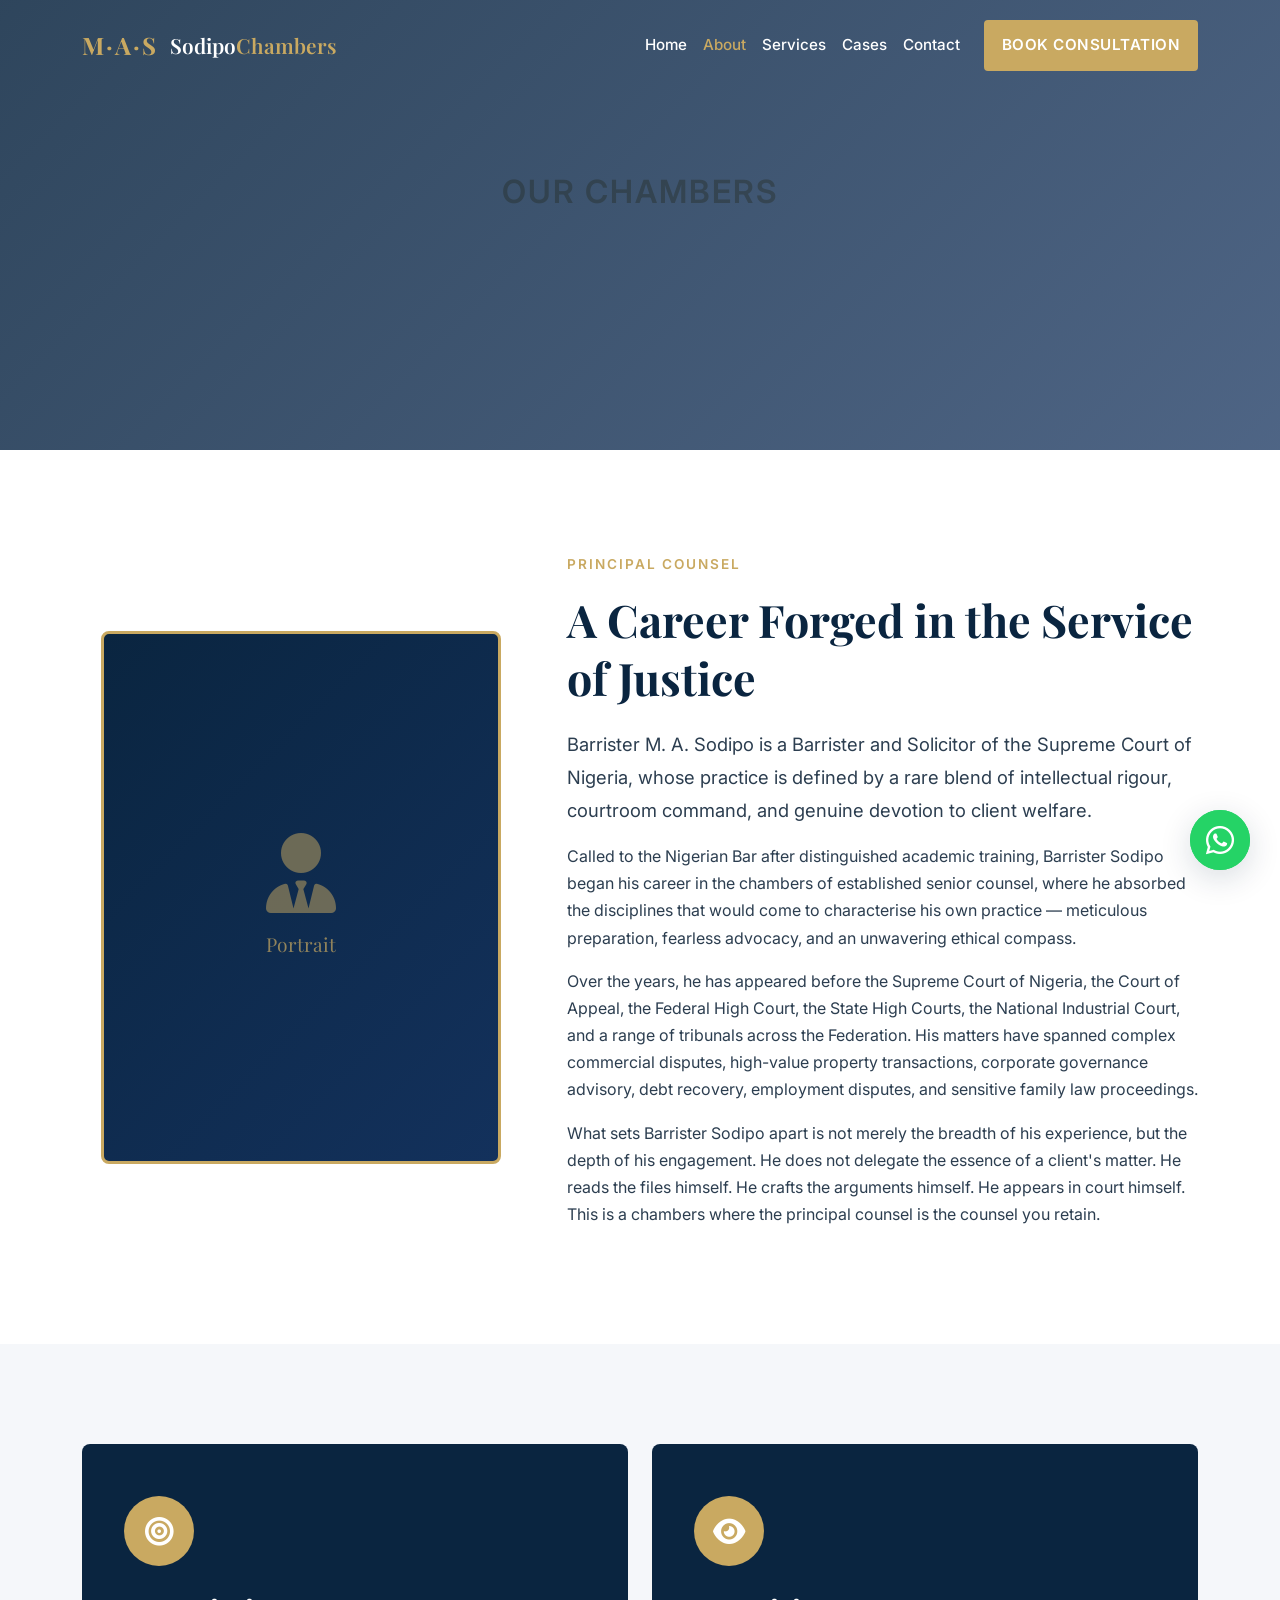
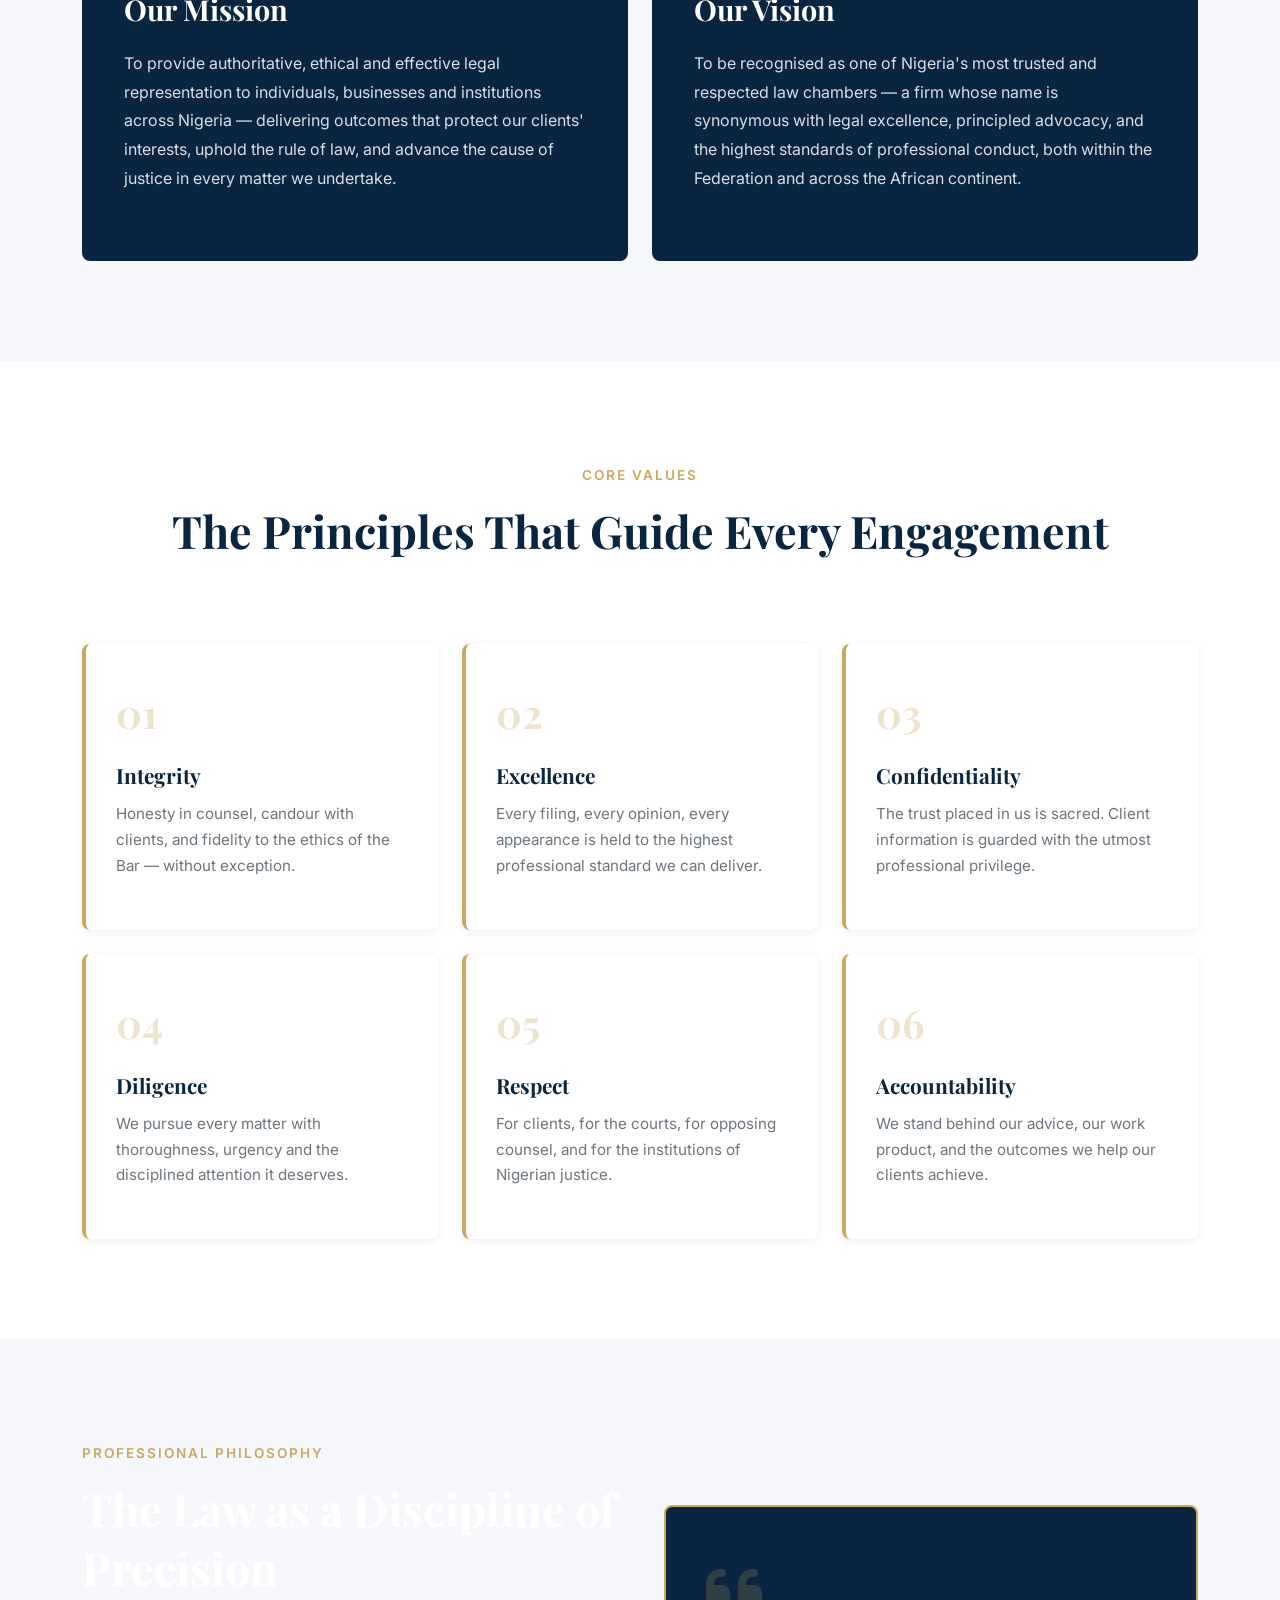
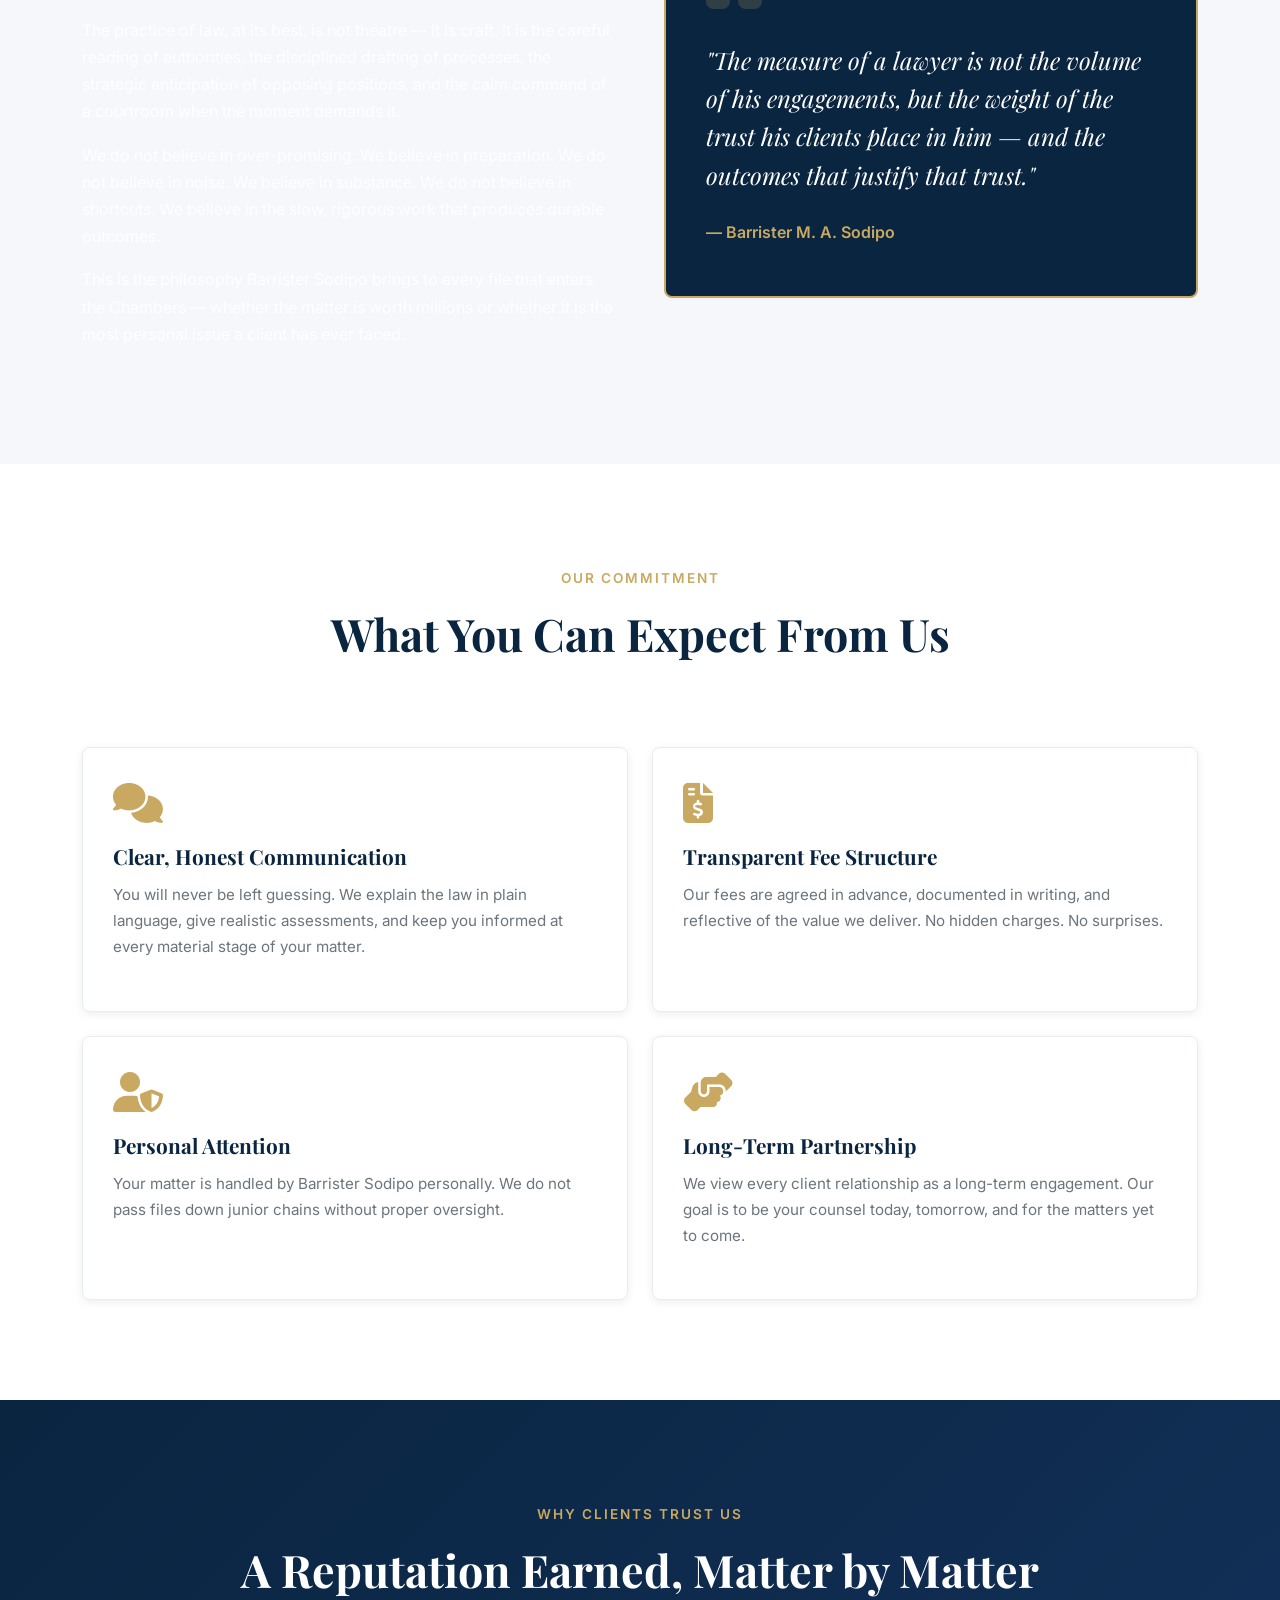
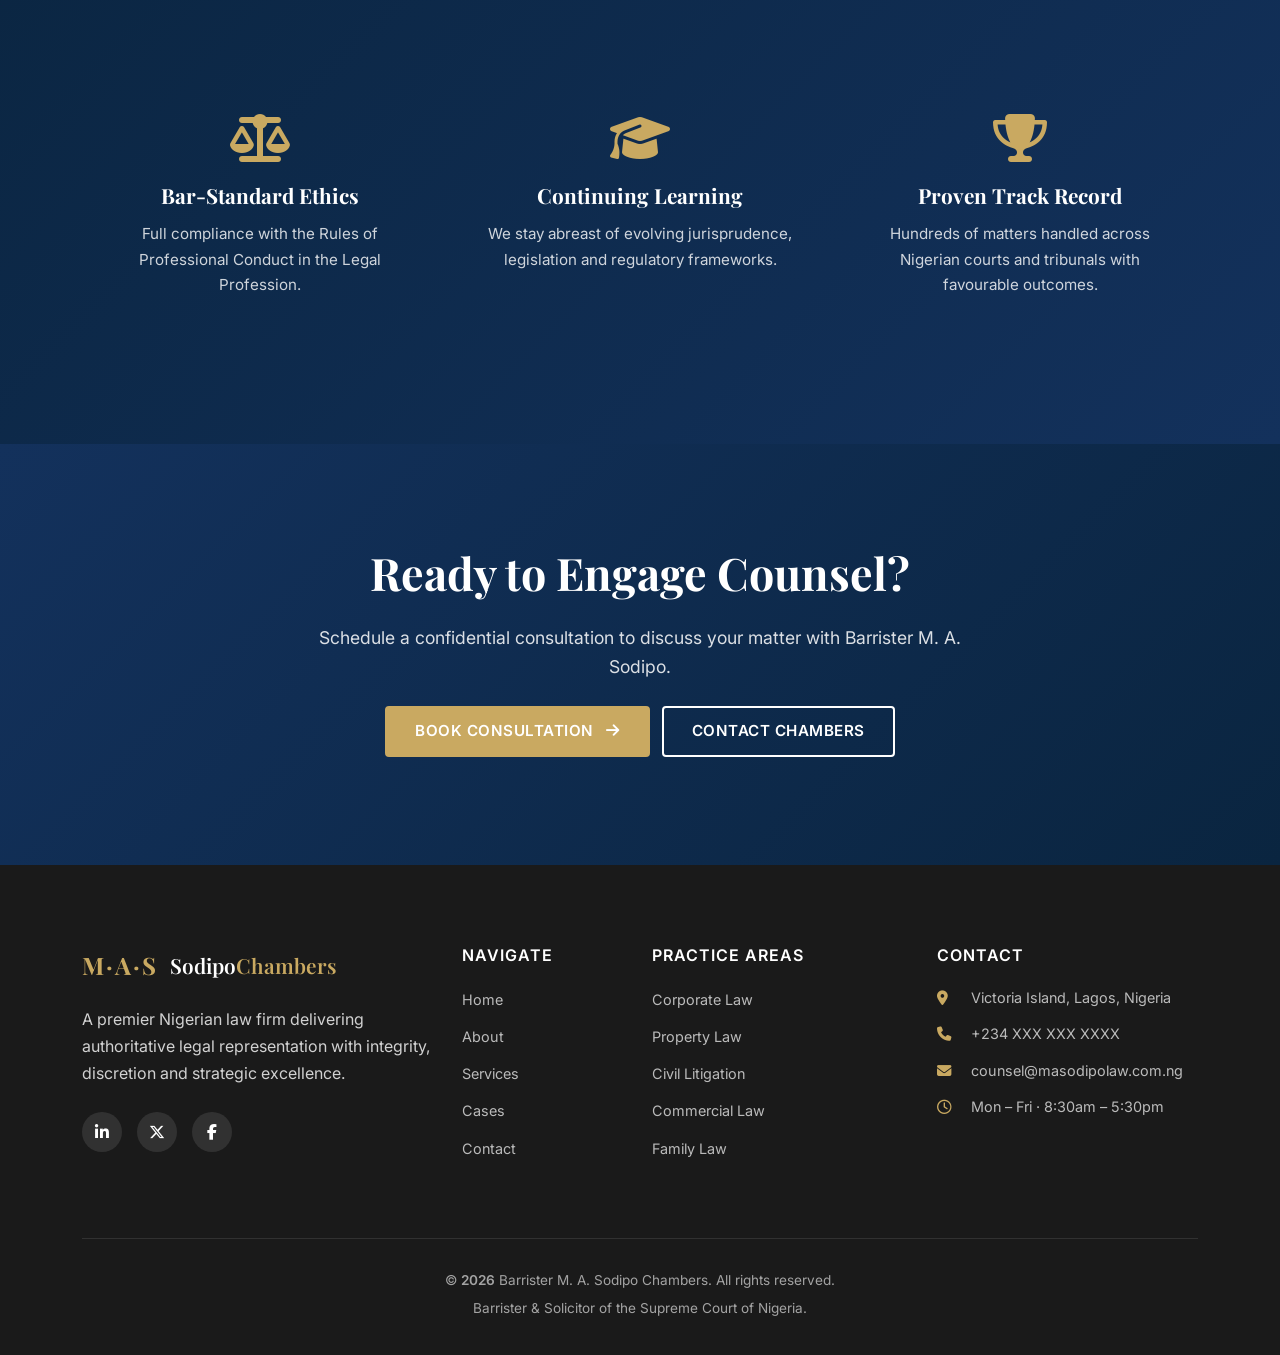
==== commit 6b8ad5ba: "more edits" ====
--- a/about.html
+++ b/about.html
@@ -54,7 +54,7 @@
 </nav>
 
 <!-- PAGE HEADER -->
-<section class="page-header" style="background-image:url('https://images.unsplash.com/photo-1450101499163-c8848c66ca85?auto=format&fit=crop&w=1920&q=80');">
+<section class="page-header" >
   <div class="hero-overlay"></div>
   <div class="container text-center">
     <span class="hero-eyebrow">Our Chambers</span>
--- a/assets/css/style.css
+++ b/assets/css/style.css
@@ -373,7 +373,7 @@
 .hero-eyebrow {
   display: inline-block;
   font-family: var(--font-body);
-  font-size: 0.9rem;
+  font-size: 2rem;
   font-weight: 600;
   letter-spacing: 2px;
   text-transform: uppercase;
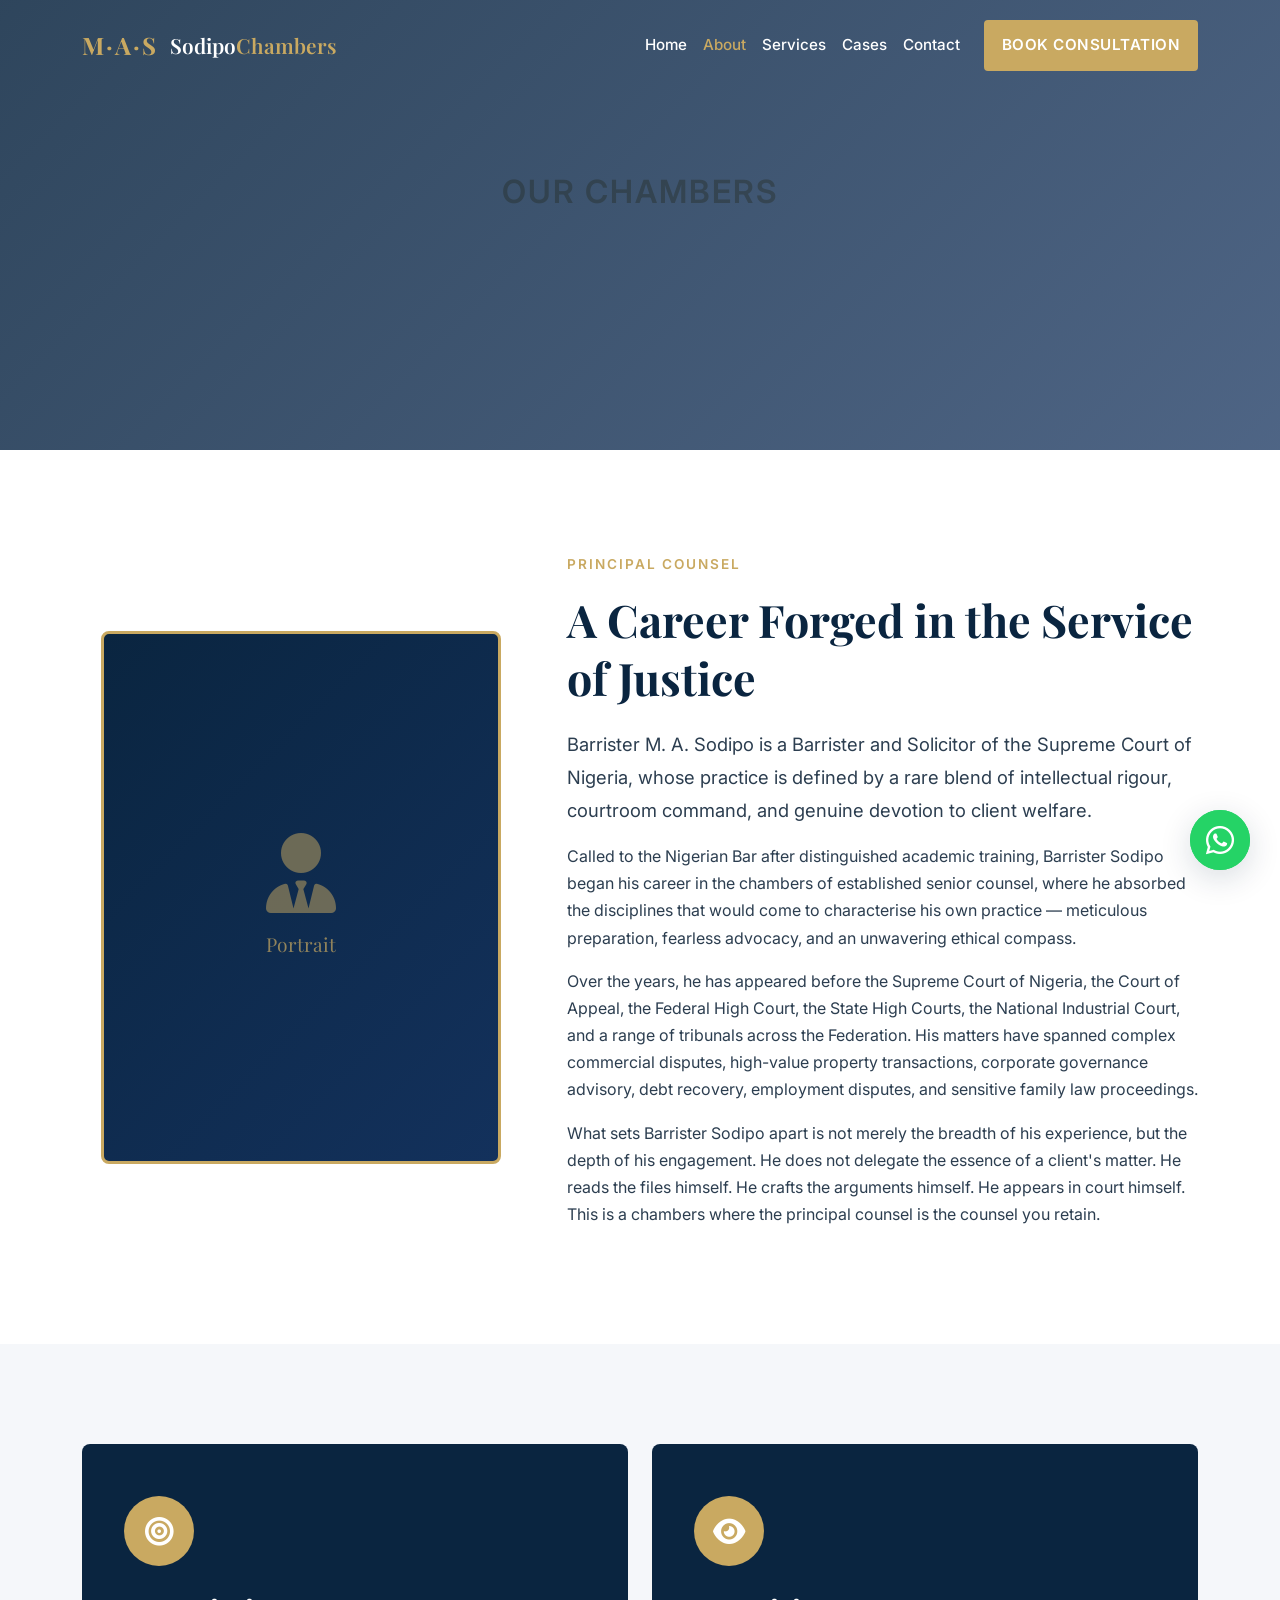
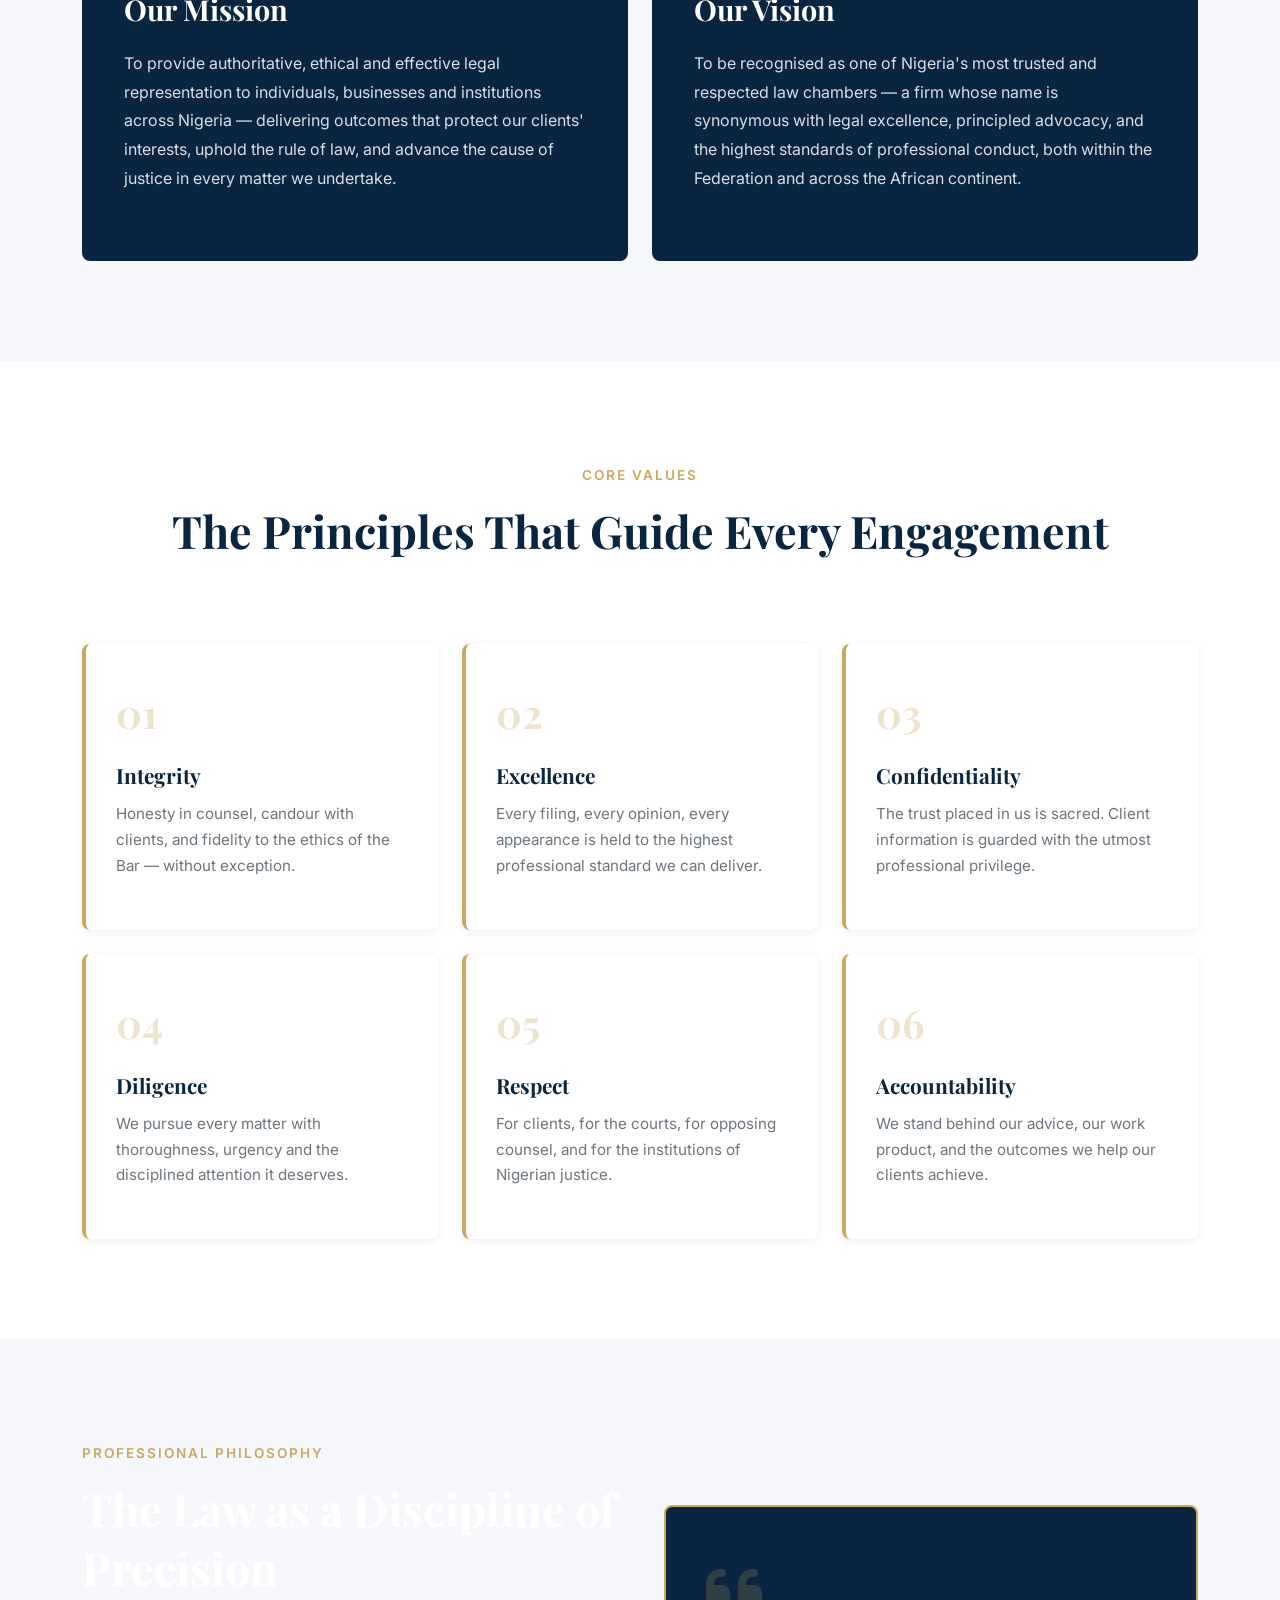
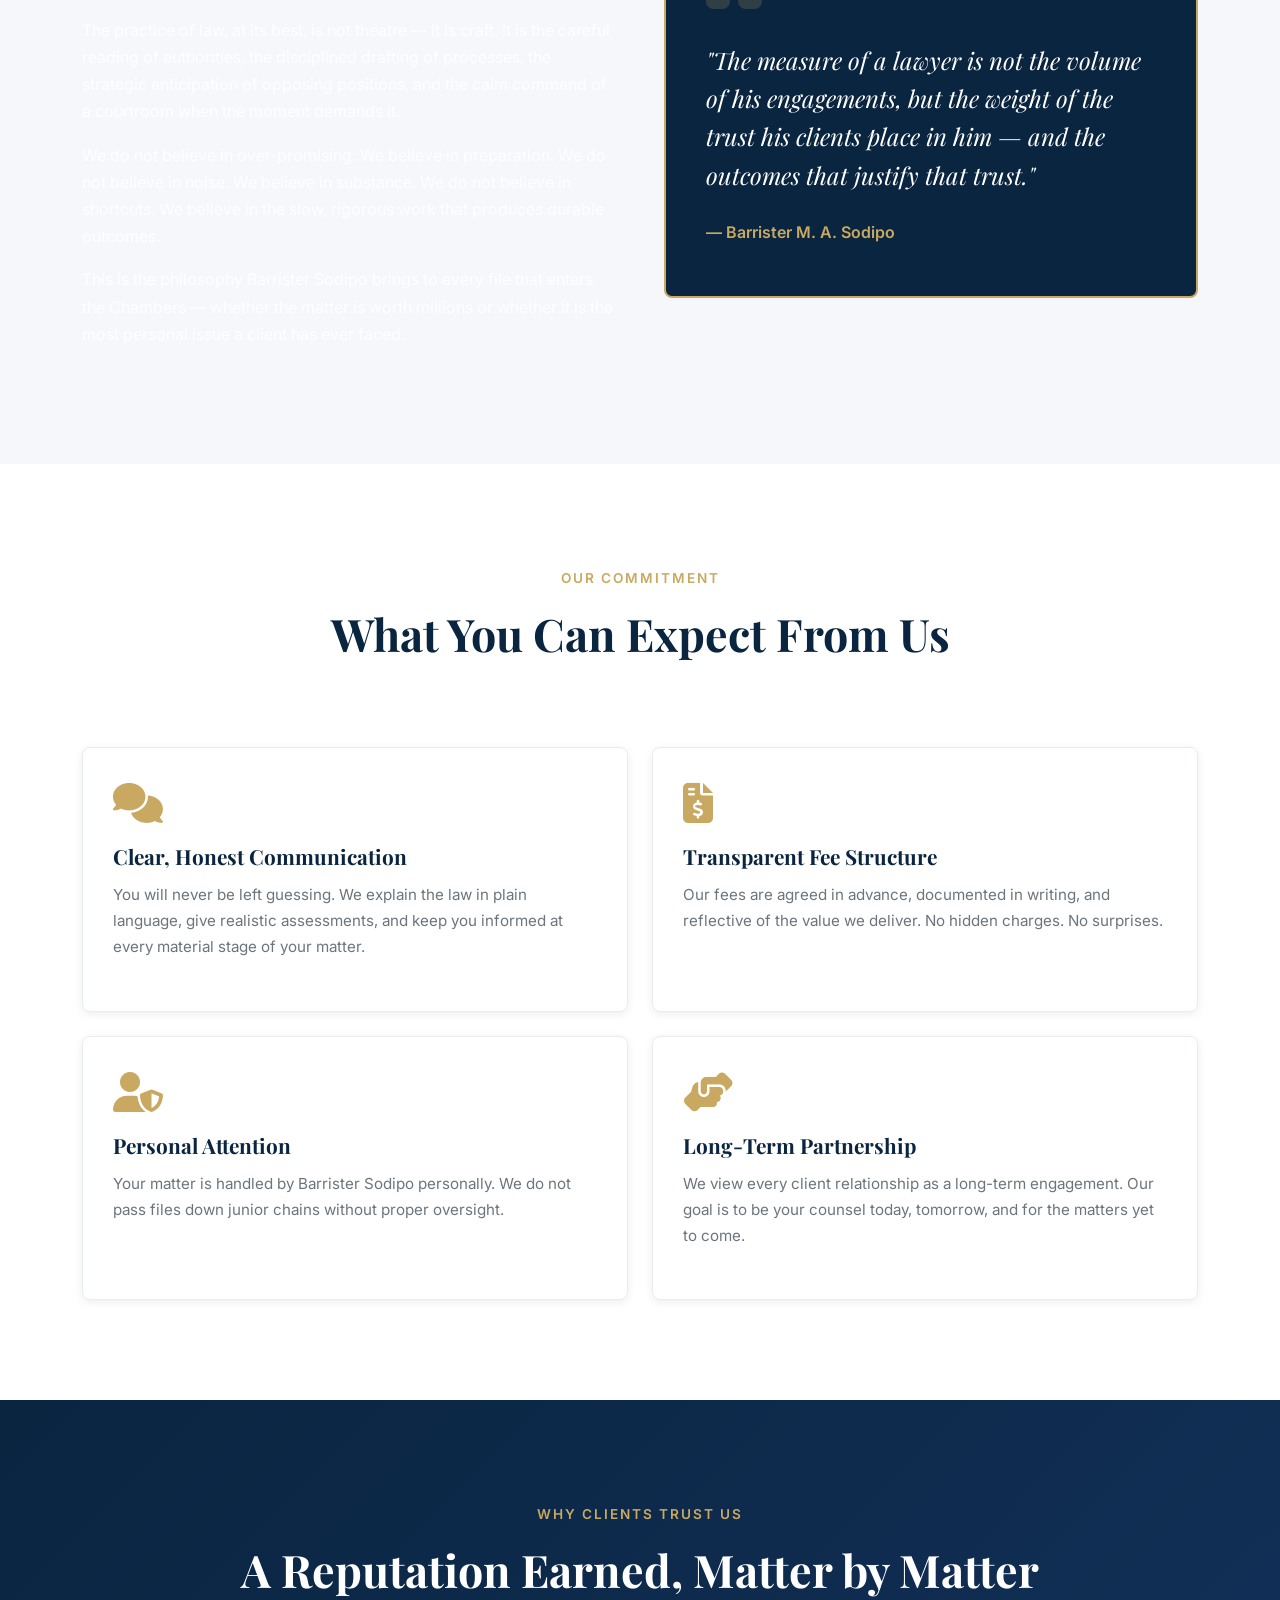
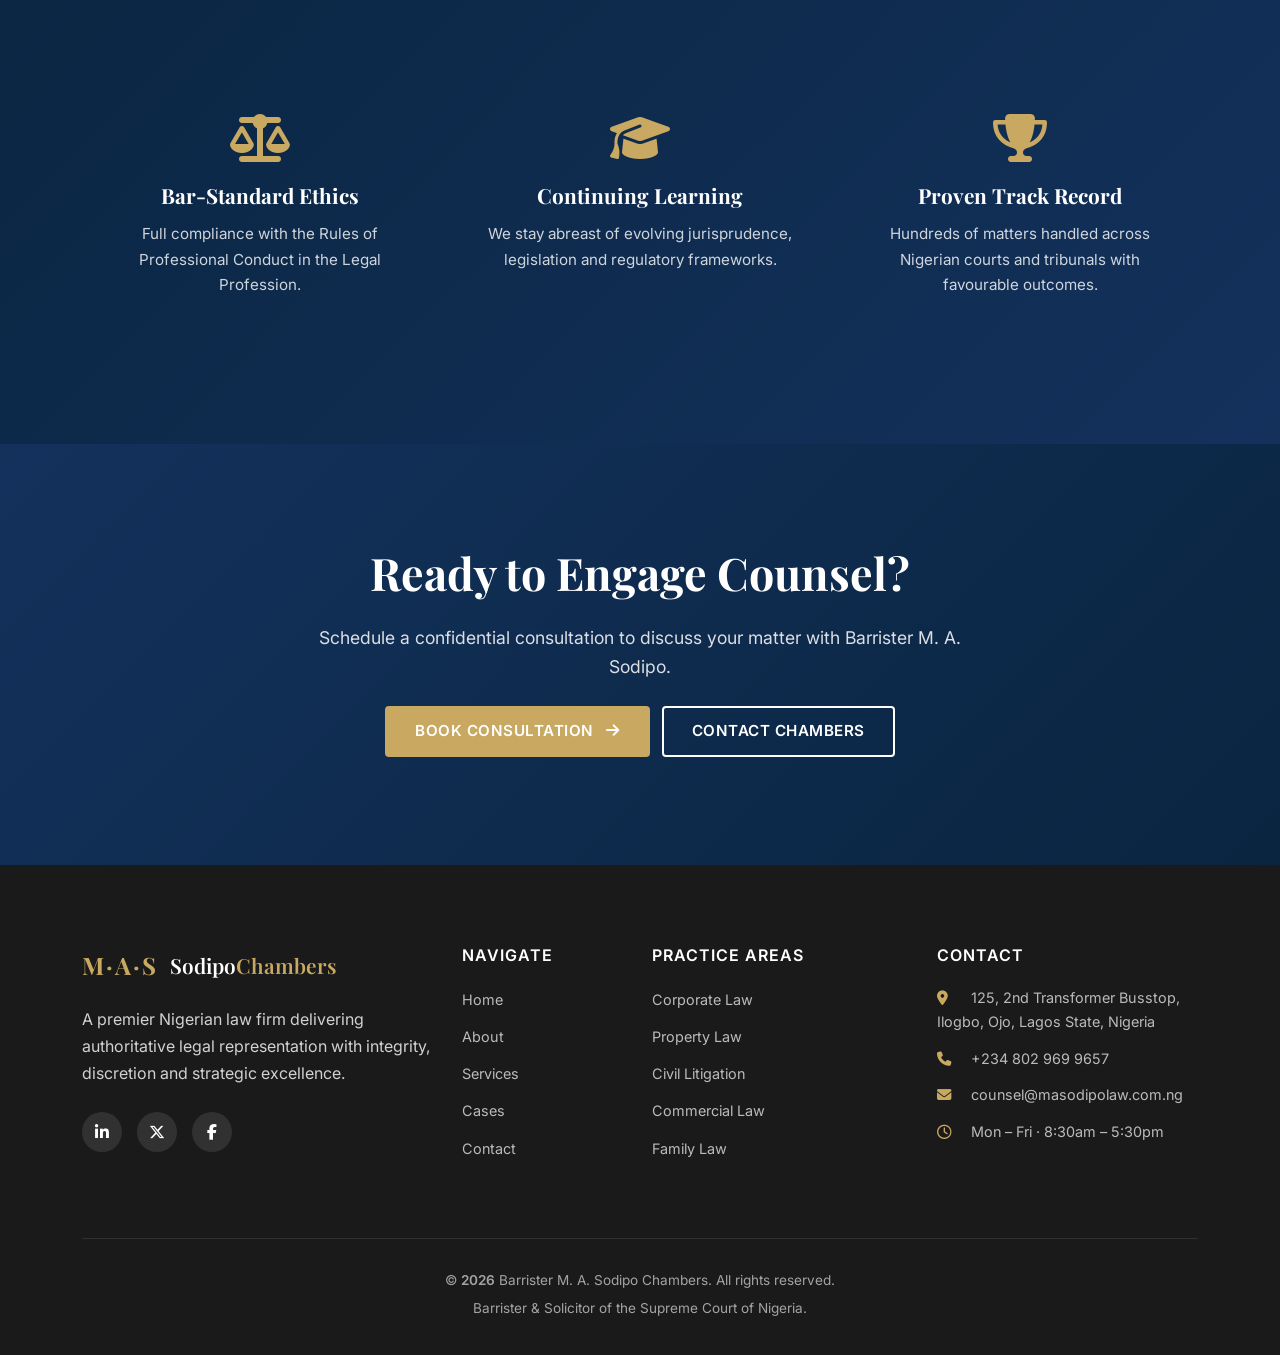
==== commit 11a86758: "making changes" ====
--- a/about.html
+++ b/about.html
@@ -19,6 +19,7 @@
 <link rel="stylesheet" href="assets/css/responsive.css" />
 <link rel="icon" type="image/svg+xml" href="assets/images/logo/mas-logo.svg" />
 </head>
+
 <body class="subpage">
 
 <!-- PRELOADER -->
@@ -272,8 +273,8 @@
       <div class="col-lg-3 col-md-4">
         <h6>Contact</h6>
         <ul class="footer-contact">
-          <li><i class="fa-solid fa-location-dot"></i> Victoria Island, Lagos, Nigeria</li>
-          <li><i class="fa-solid fa-phone"></i> +234 XXX XXX XXXX</li>
+          <li><i class="fa-solid fa-location-dot"></i> 125, 2nd Transformer Busstop, Ilogbo, Ojo, Lagos State, Nigeria</li>
+          <li><i class="fa-solid fa-phone"></i> +234 802 969 9657 </li>
           <li><i class="fa-solid fa-envelope"></i> counsel@masodipolaw.com.ng</li>
           <li><i class="fa-regular fa-clock"></i> Mon – Fri · 8:30am – 5:30pm</li>
         </ul>
@@ -296,6 +297,6 @@
 <script src="https://unpkg.com/aos@2.3.1/dist/aos.js"></script>
 <script src="assets/js/preloader.js"></script>
 <script src="assets/js/animations.js"></script>
-<script src="assets/js/main.js"></script>
+<script src="assets/js/main.js?v=2"></script>
 </body>
 </html>
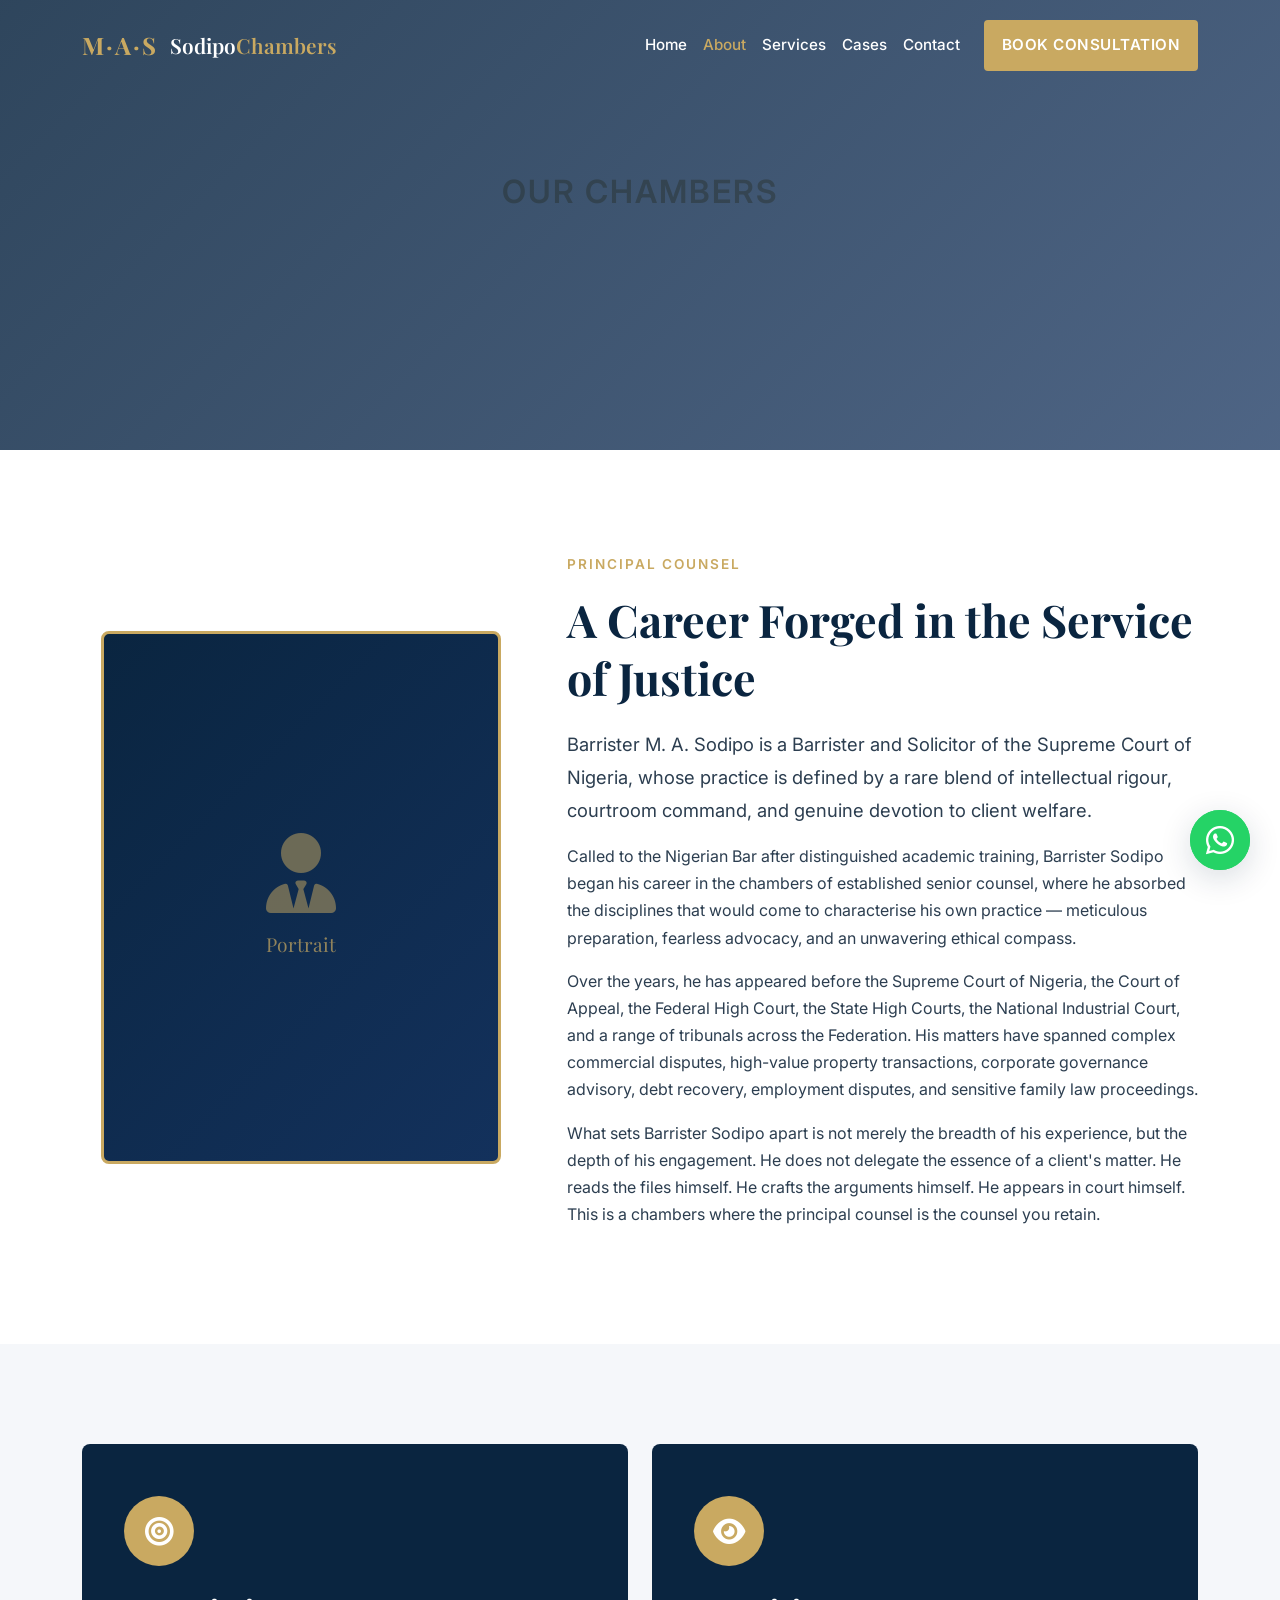
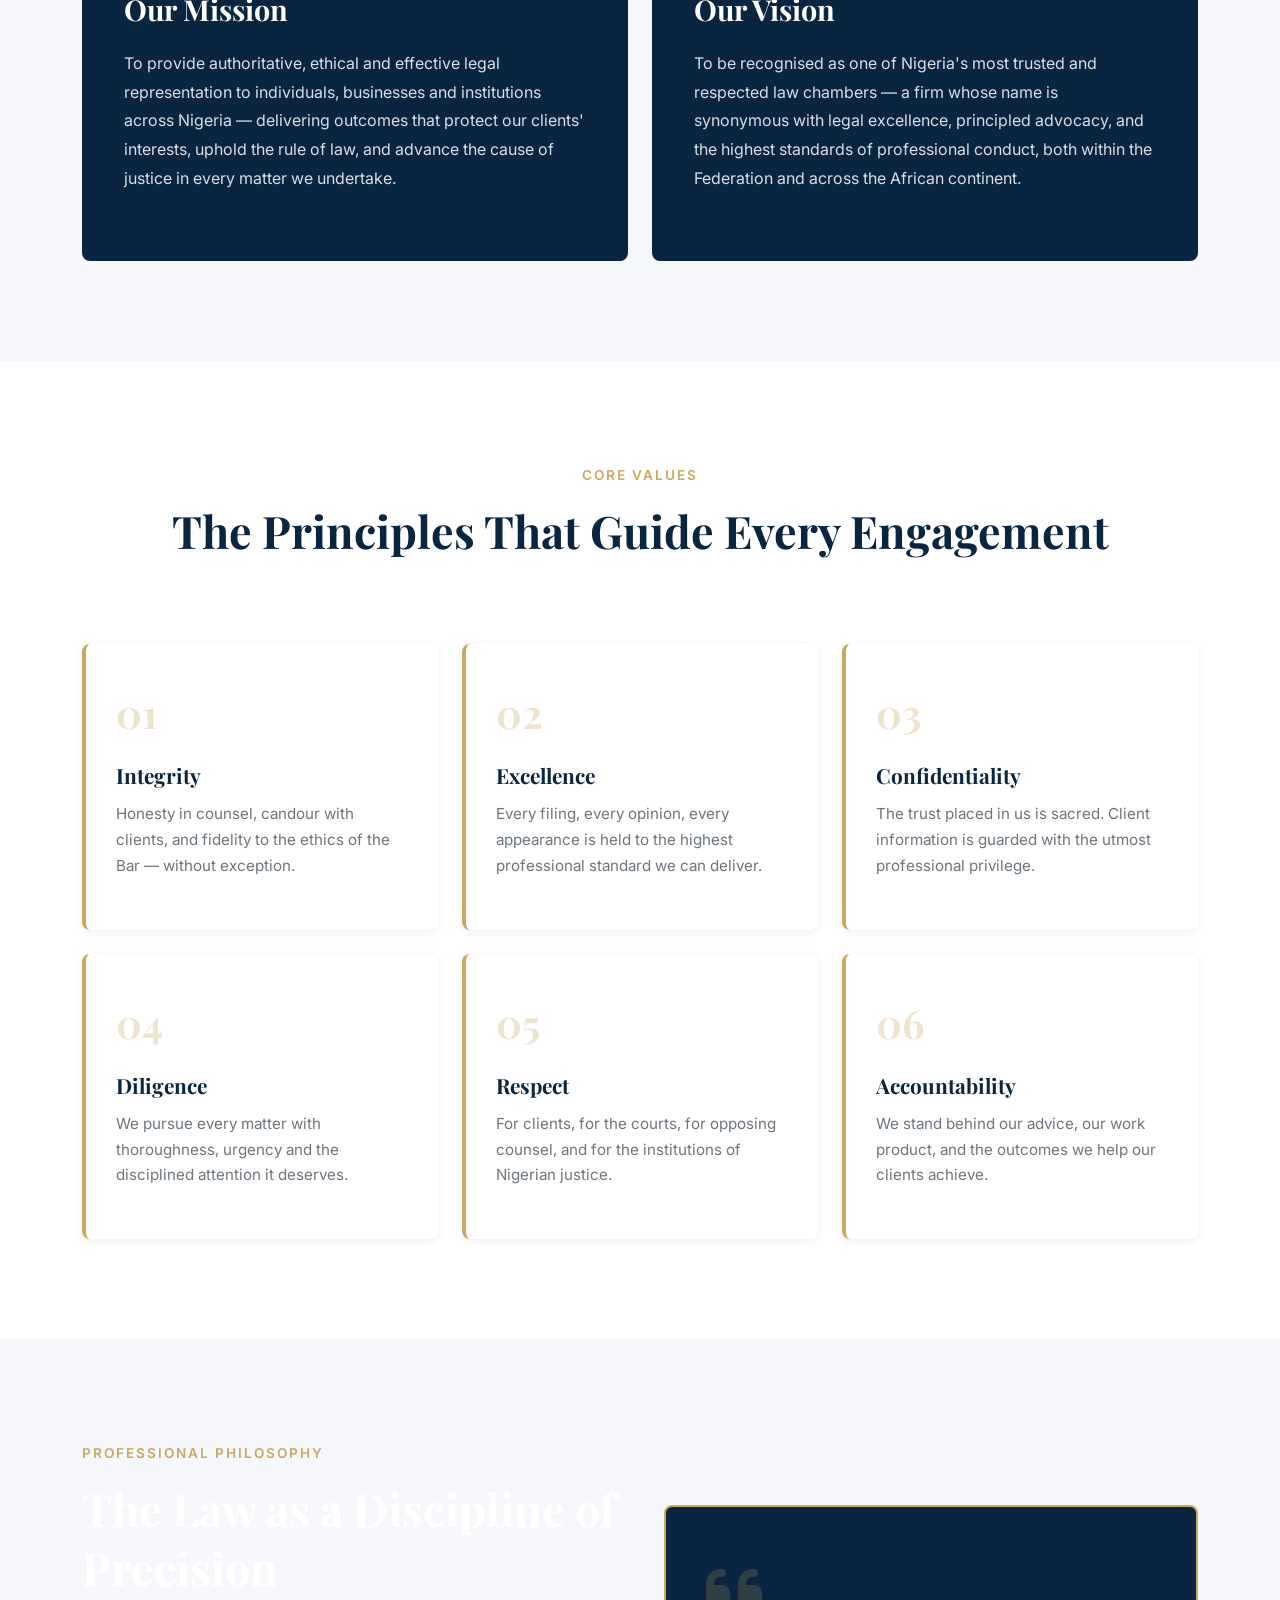
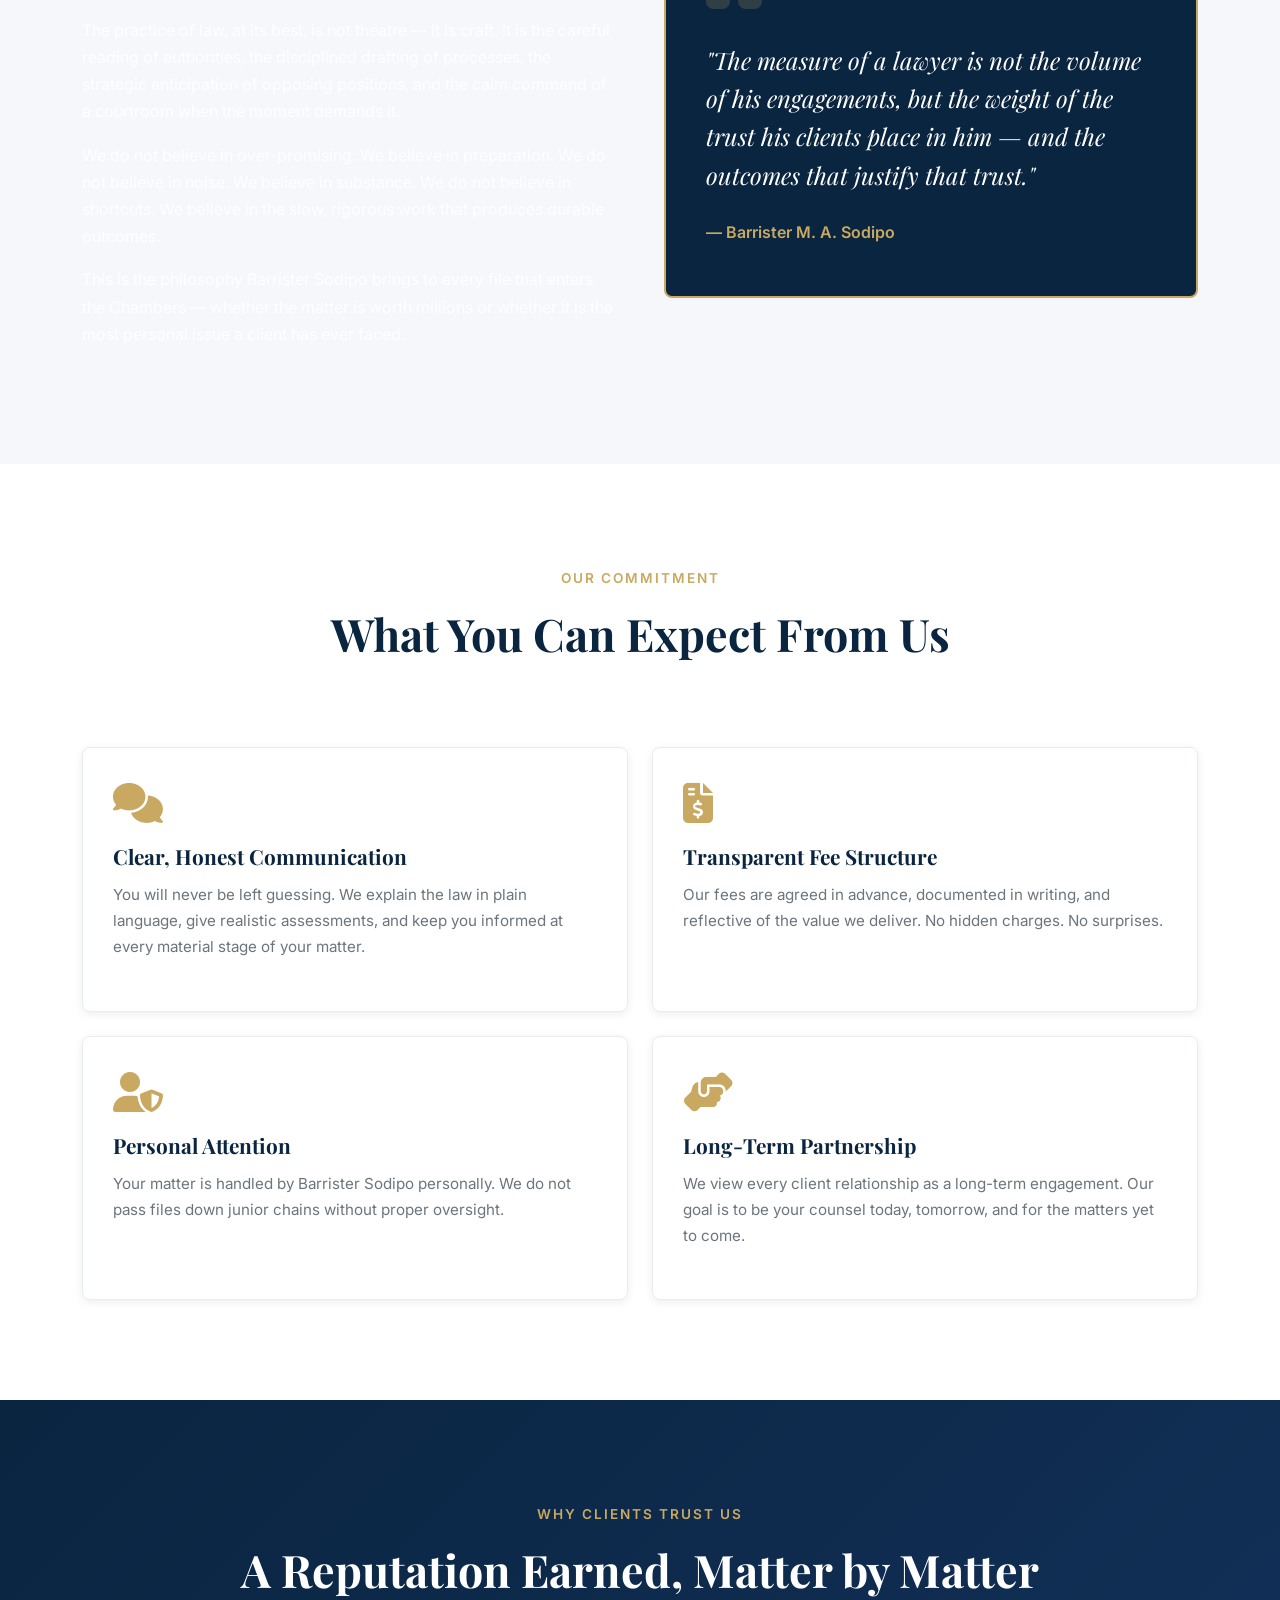
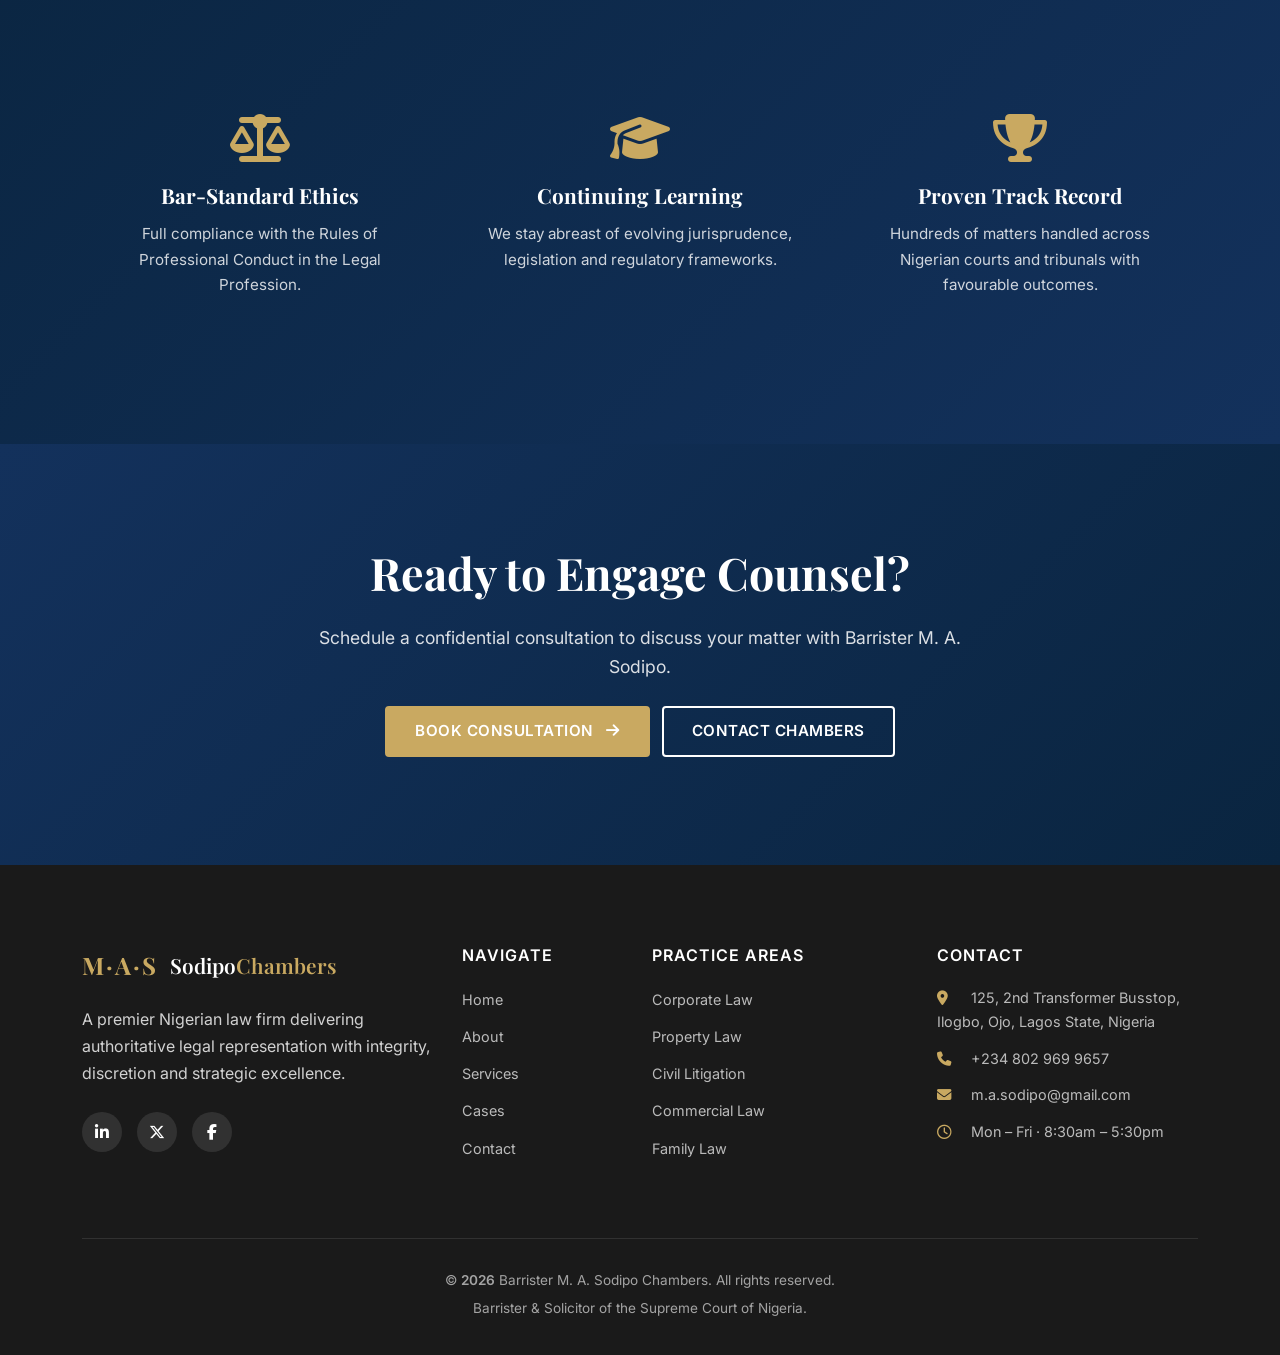
==== commit e5452f15: "Update contact information and WhatsApp link" ====
--- a/about.html
+++ b/about.html
@@ -55,7 +55,7 @@
 </nav>
 
 <!-- PAGE HEADER -->
-<section class="page-header" >
+<section class="page-header" style="background-image:url('https://images.unsplash.com/photo-1618828665347-d870c38c95c7?q=80&w=2127&auto=format&fit=crop&ixlib=rb-4.1.0&ixid=M3wxMjA3fDB8MHxwaG90by1wYWdlfHx8fGVufDB8fHx8fA%3D%3D');">
   <div class="hero-overlay"></div>
   <div class="container text-center">
     <span class="hero-eyebrow">Our Chambers</span>
@@ -275,7 +275,7 @@
         <ul class="footer-contact">
           <li><i class="fa-solid fa-location-dot"></i> 125, 2nd Transformer Busstop, Ilogbo, Ojo, Lagos State, Nigeria</li>
           <li><i class="fa-solid fa-phone"></i> +234 802 969 9657 </li>
-          <li><i class="fa-solid fa-envelope"></i> counsel@masodipolaw.com.ng</li>
+          <li><i class="fa-solid fa-envelope"></i> m.a.sodipo@gmail.com</li>
           <li><i class="fa-regular fa-clock"></i> Mon – Fri · 8:30am – 5:30pm</li>
         </ul>
       </div>
@@ -288,7 +288,7 @@
 </footer>
 
 <!-- WHATSAPP WIDGET -->
-<a href="https://wa.me/234XXXXXXXXXX" class="whatsapp-widget" target="_blank" rel="noopener" aria-label="Chat on WhatsApp">
+<a href="https://wa.me/2348029699657" class="whatsapp-widget" target="_blank" rel="noopener" aria-label="Chat on WhatsApp">
   <i class="fa-brands fa-whatsapp"></i>
   <span class="whatsapp-pulse"></span>
 </a>
@@ -299,4 +299,4 @@
 <script src="assets/js/animations.js"></script>
 <script src="assets/js/main.js?v=2"></script>
 </body>
-</html>+</html>
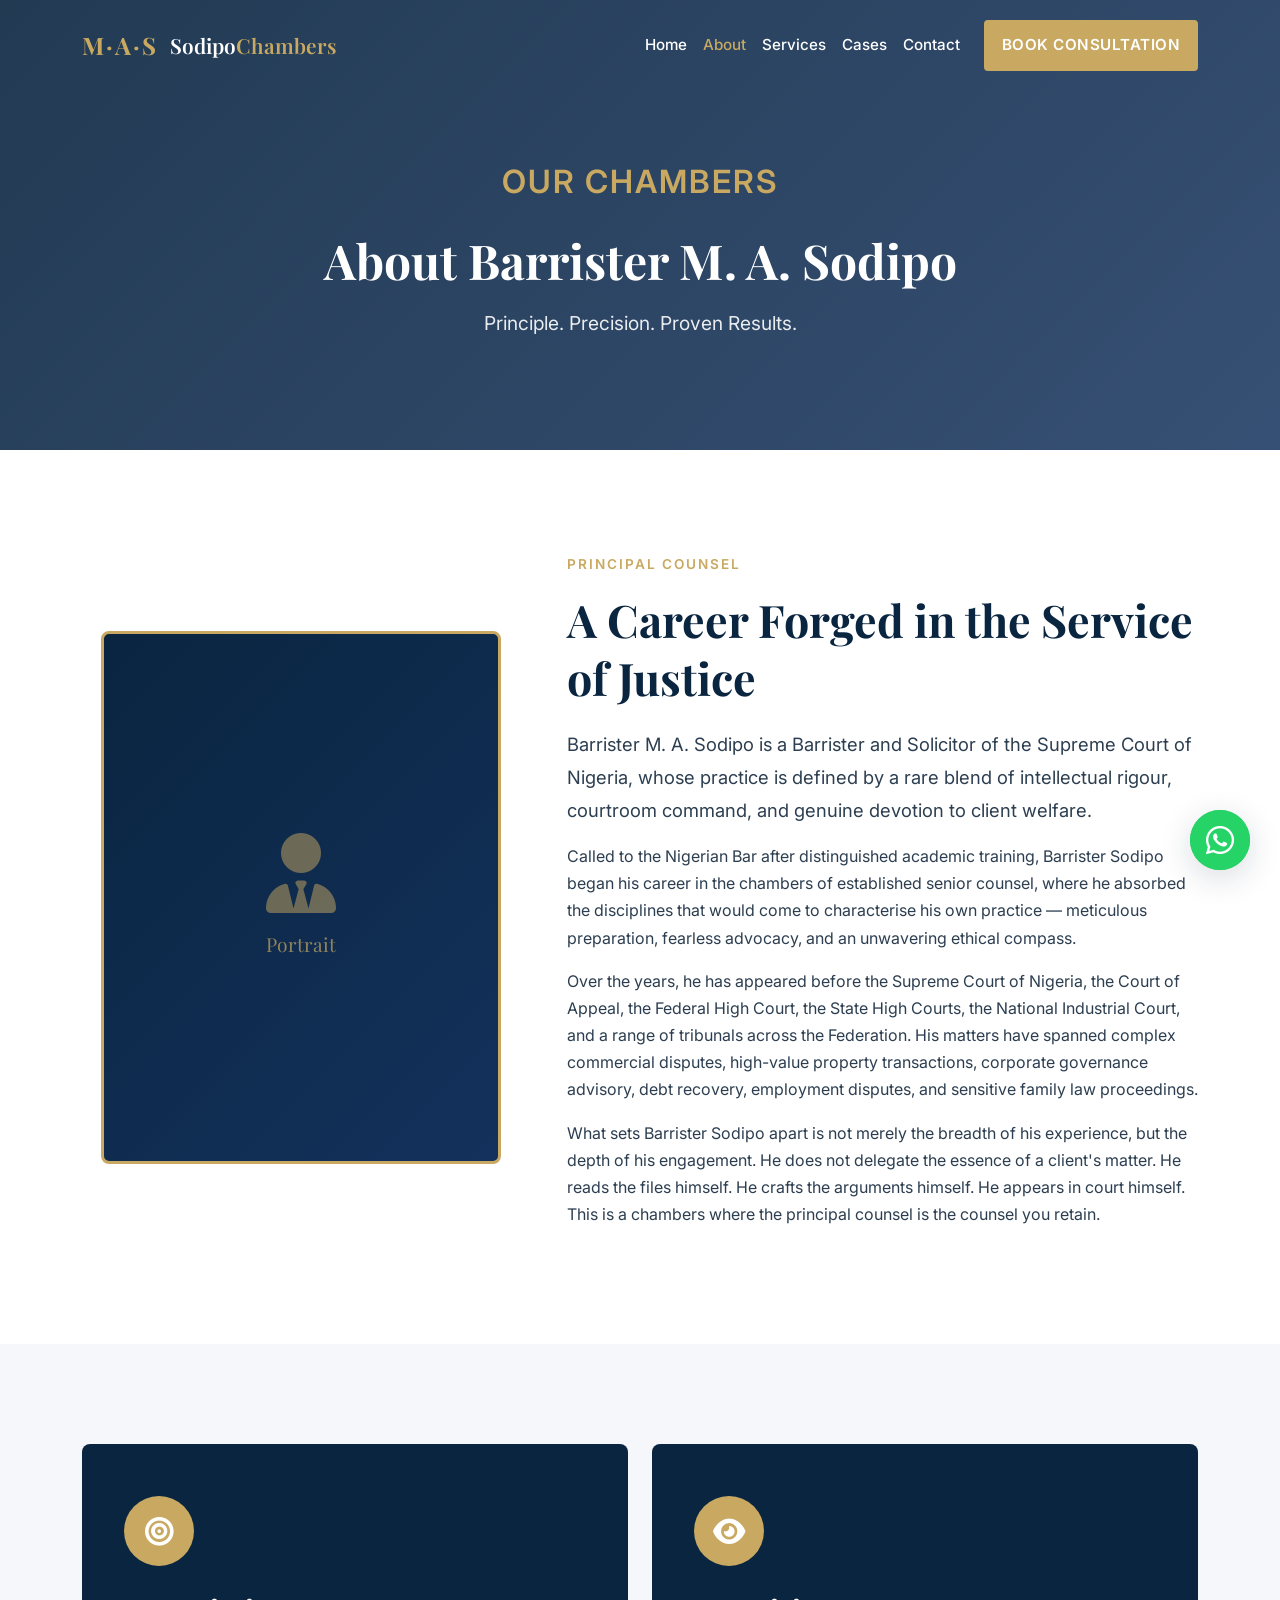
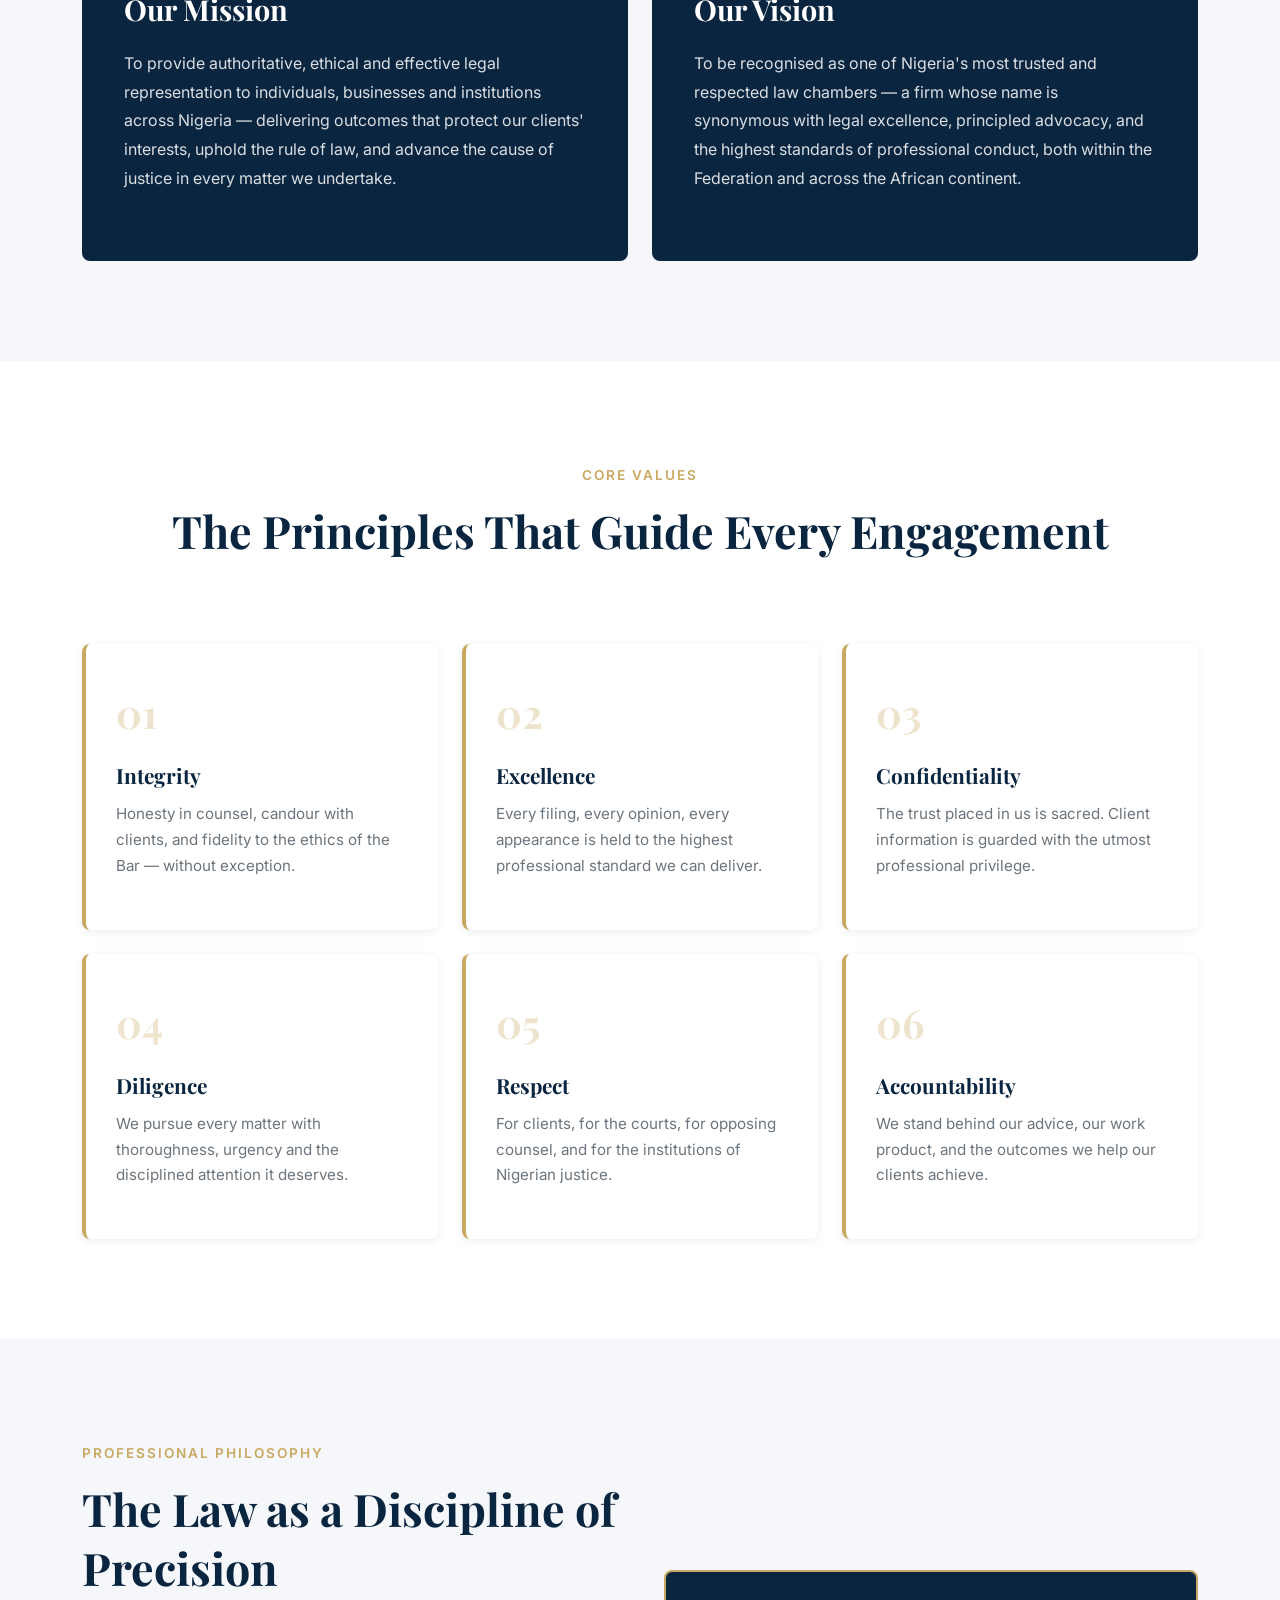
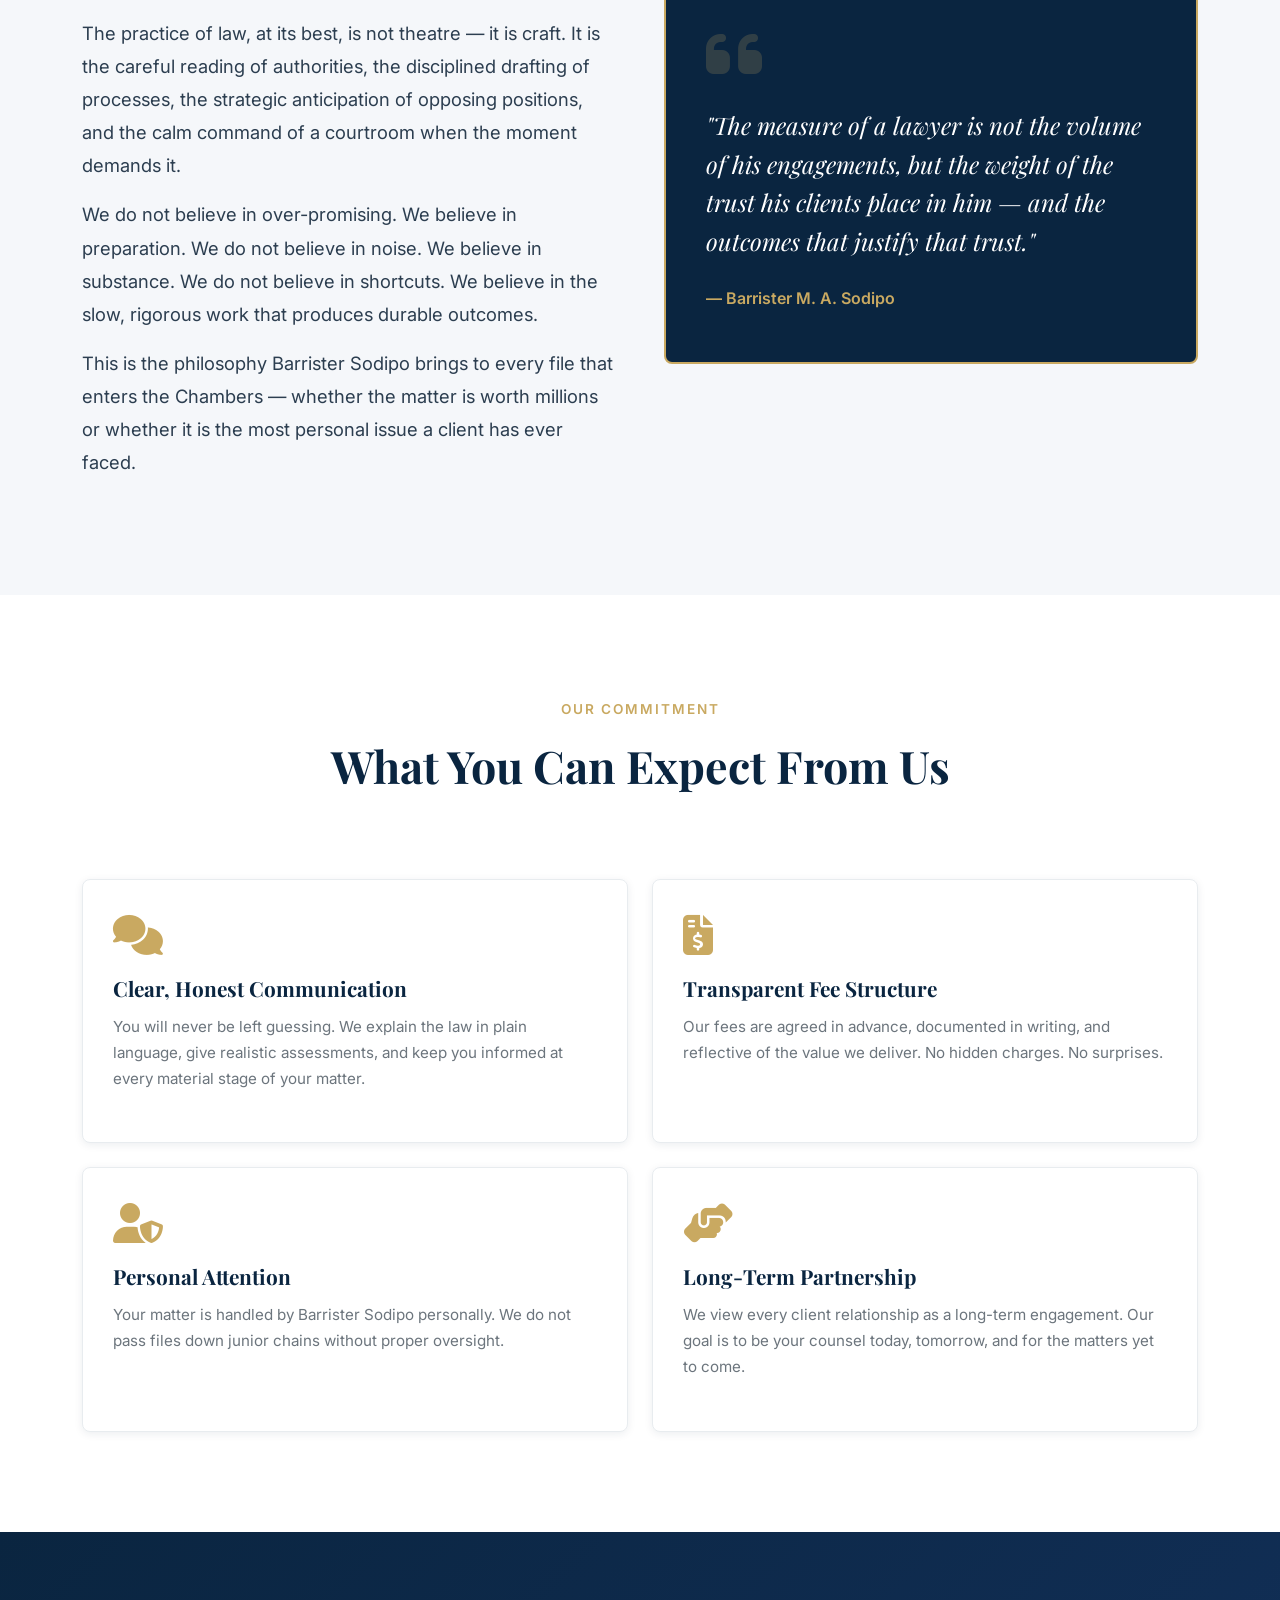
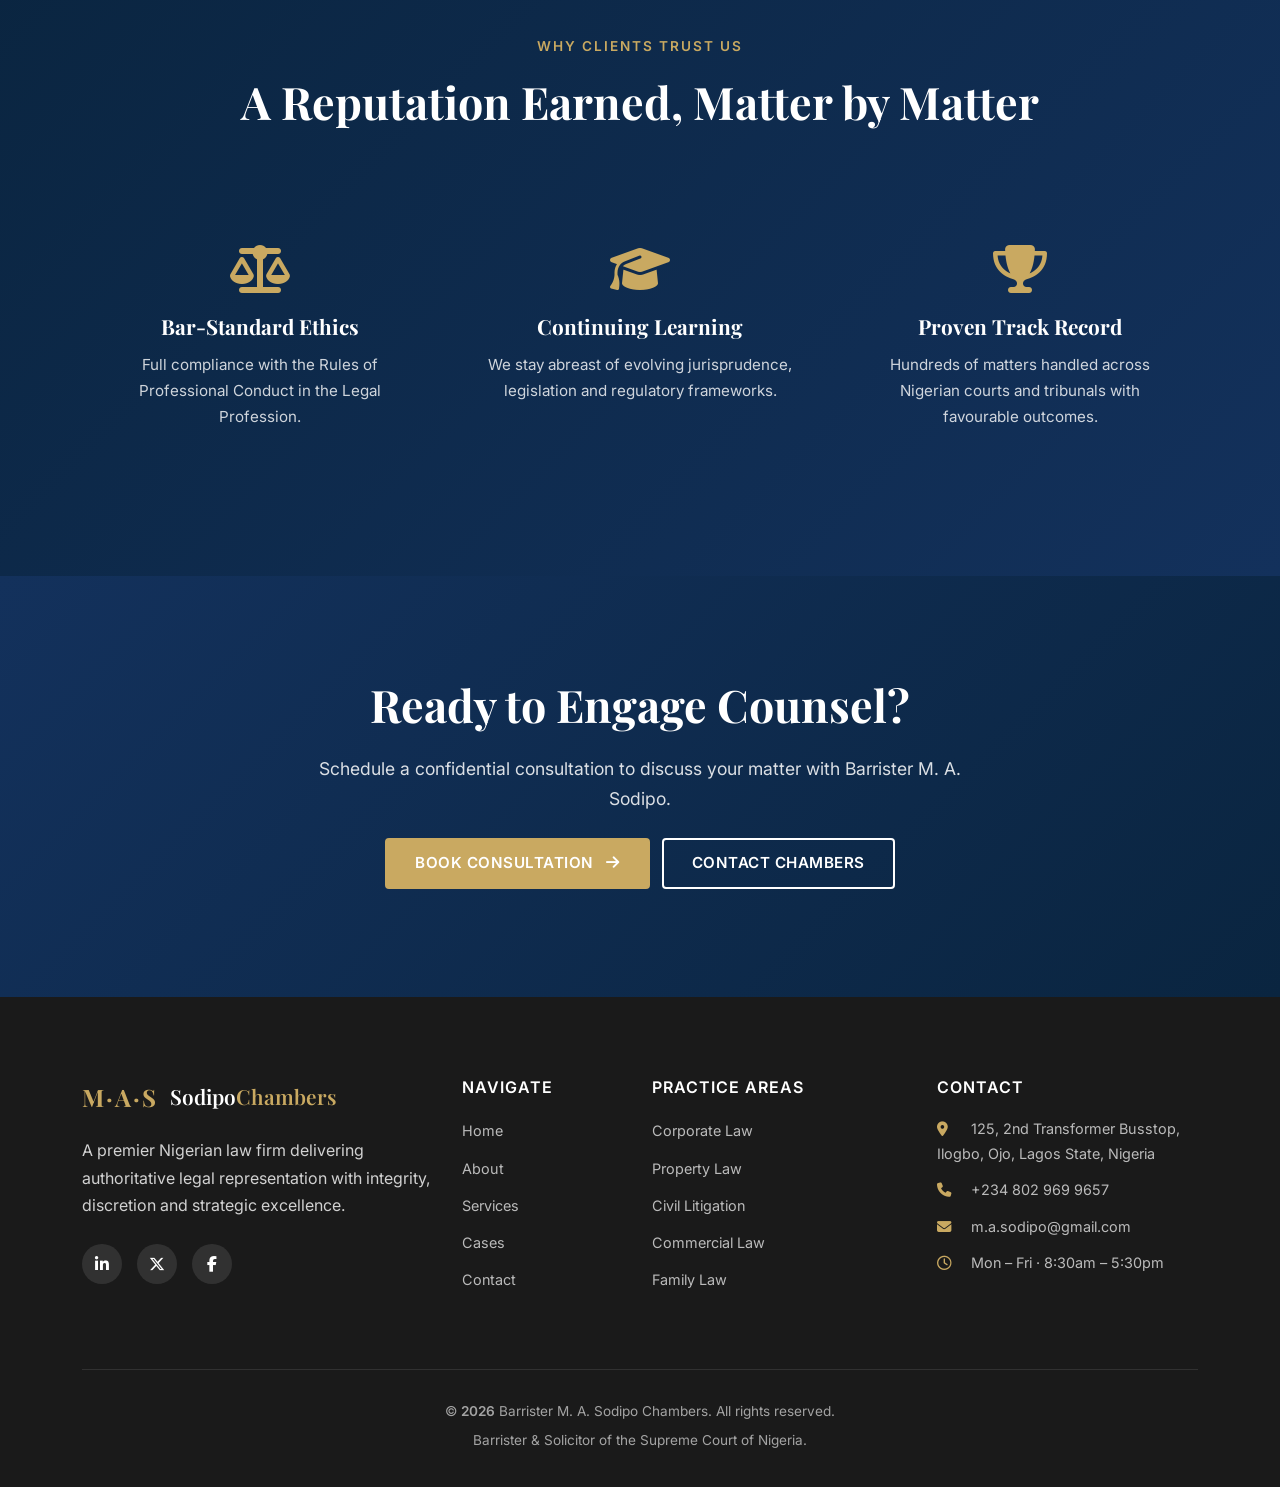
==== commit ea9c22fb: "Update professional philosophy section text style" ====
--- a/about.html
+++ b/about.html
@@ -144,11 +144,11 @@
   <div class="container">
     <div class="row g-5 align-items-center">
       <div class="col-lg-6" data-aos="fade-right">
-        <span class="eyebrow light">Professional Philosophy</span>
-        <h2 class="section-title light">The Law as a Discipline of Precision</h2>
-        <p class="light-text">The practice of law, at its best, is not theatre — it is craft. It is the careful reading of authorities, the disciplined drafting of processes, the strategic anticipation of opposing positions, and the calm command of a courtroom when the moment demands it.</p>
-        <p class="light-text">We do not believe in over-promising. We believe in preparation. We do not believe in noise. We believe in substance. We do not believe in shortcuts. We believe in the slow, rigorous work that produces durable outcomes.</p>
-        <p class="light-text">This is the philosophy Barrister Sodipo brings to every file that enters the Chambers — whether the matter is worth millions or whether it is the most personal issue a client has ever faced.</p>
+        <span class="eyebrow">Professional Philosophy</span>
+        <h2 class="section-title ">The Law as a Discipline of Precision</h2>
+        <p class="lead-text">The practice of law, at its best, is not theatre — it is craft. It is the careful reading of authorities, the disciplined drafting of processes, the strategic anticipation of opposing positions, and the calm command of a courtroom when the moment demands it.</p>
+        <p class="lead-text">We do not believe in over-promising. We believe in preparation. We do not believe in noise. We believe in substance. We do not believe in shortcuts. We believe in the slow, rigorous work that produces durable outcomes.</p>
+        <p class="lead-text">This is the philosophy Barrister Sodipo brings to every file that enters the Chambers — whether the matter is worth millions or whether it is the most personal issue a client has ever faced.</p>
       </div>
       <div class="col-lg-6" data-aos="fade-left">
         <div class="philosophy-quote">
--- a/assets/css/style.css
+++ b/assets/css/style.css
@@ -1346,4 +1346,4 @@
 /* YEAR SPAN */
 #year {
   font-weight: 600;
-}+}
--- a/assets/css/responsive.css
+++ b/assets/css/responsive.css
@@ -904,4 +904,73 @@
     color: #E8ECEF;
   }
   */
-}+}
+
+/* =========================================
+   MOBILE NAVIGATION & PAGE HEADER FIXES
+   ========================================= */
+
+@media (max-width: 991.98px) {
+  /* 1. Force the mobile drop-down to be solid and sit ON TOP */
+  .navbar-collapse {
+    background-color: #0A2540 !important; /* Solid brand dark blue */
+    position: absolute;
+    top: 100%; /* Drops directly below the navbar */
+    left: 0;
+    width: 100%;
+    z-index: 9999 !important; /* Forces it above ALL page headers */
+    padding: 20px 15px;
+    border-top: 3px solid #C9A961; /* Elegant gold accent line */
+    box-shadow: 0 15px 30px rgba(0, 0, 0, 0.4); /* Deep shadow for separation */
+  }
+
+  /* 2. Make sure the nav links are clearly visible */
+  .navbar-collapse .nav-link {
+    color: #ffffff !important;
+    padding: 12px 0;
+    font-size: 16px;
+    border-bottom: 1px solid rgba(255, 255, 255, 0.1); /* Subtle separator */
+  }
+
+  .navbar-collapse .nav-link:hover,
+  .navbar-collapse .nav-link.active {
+    color: #C9A961 !important; /* Gold color on hover/active */
+    padding-left: 10px; /* Slight slide effect */
+    transition: all 0.3s ease;
+  }
+
+  /* 3. Fix the "Book Consultation" button in mobile menu */
+  .navbar-collapse .btn-gold {
+    margin-top: 15px;
+    width: 100%;
+    text-align: center;
+  }
+}
+
+/* 4. Ensure Page Headers have a strong, readable overlay */
+.page-header {
+  position: relative;
+  background-size: cover;
+  background-position: center;
+  padding: 140px 0 80px; /* Extra top padding to clear the fixed navbar */
+}
+
+.page-header .hero-overlay {
+  position: absolute;
+  top: 0;
+  left: 0;
+  width: 100%;
+  height: 100%;
+  /* Strong dark blue overlay so white text pops perfectly */
+  background: linear-gradient(135deg, rgba(10, 37, 64, 0.9) 0%, rgba(19, 49, 92, 0.85) 100%);
+  z-index: 1;
+}
+
+/* 5. Ensure the text inside the page header sits ABOVE the overlay */
+.page-header .container {
+  position: relative;
+  z-index: 2;
+}
+
+
+
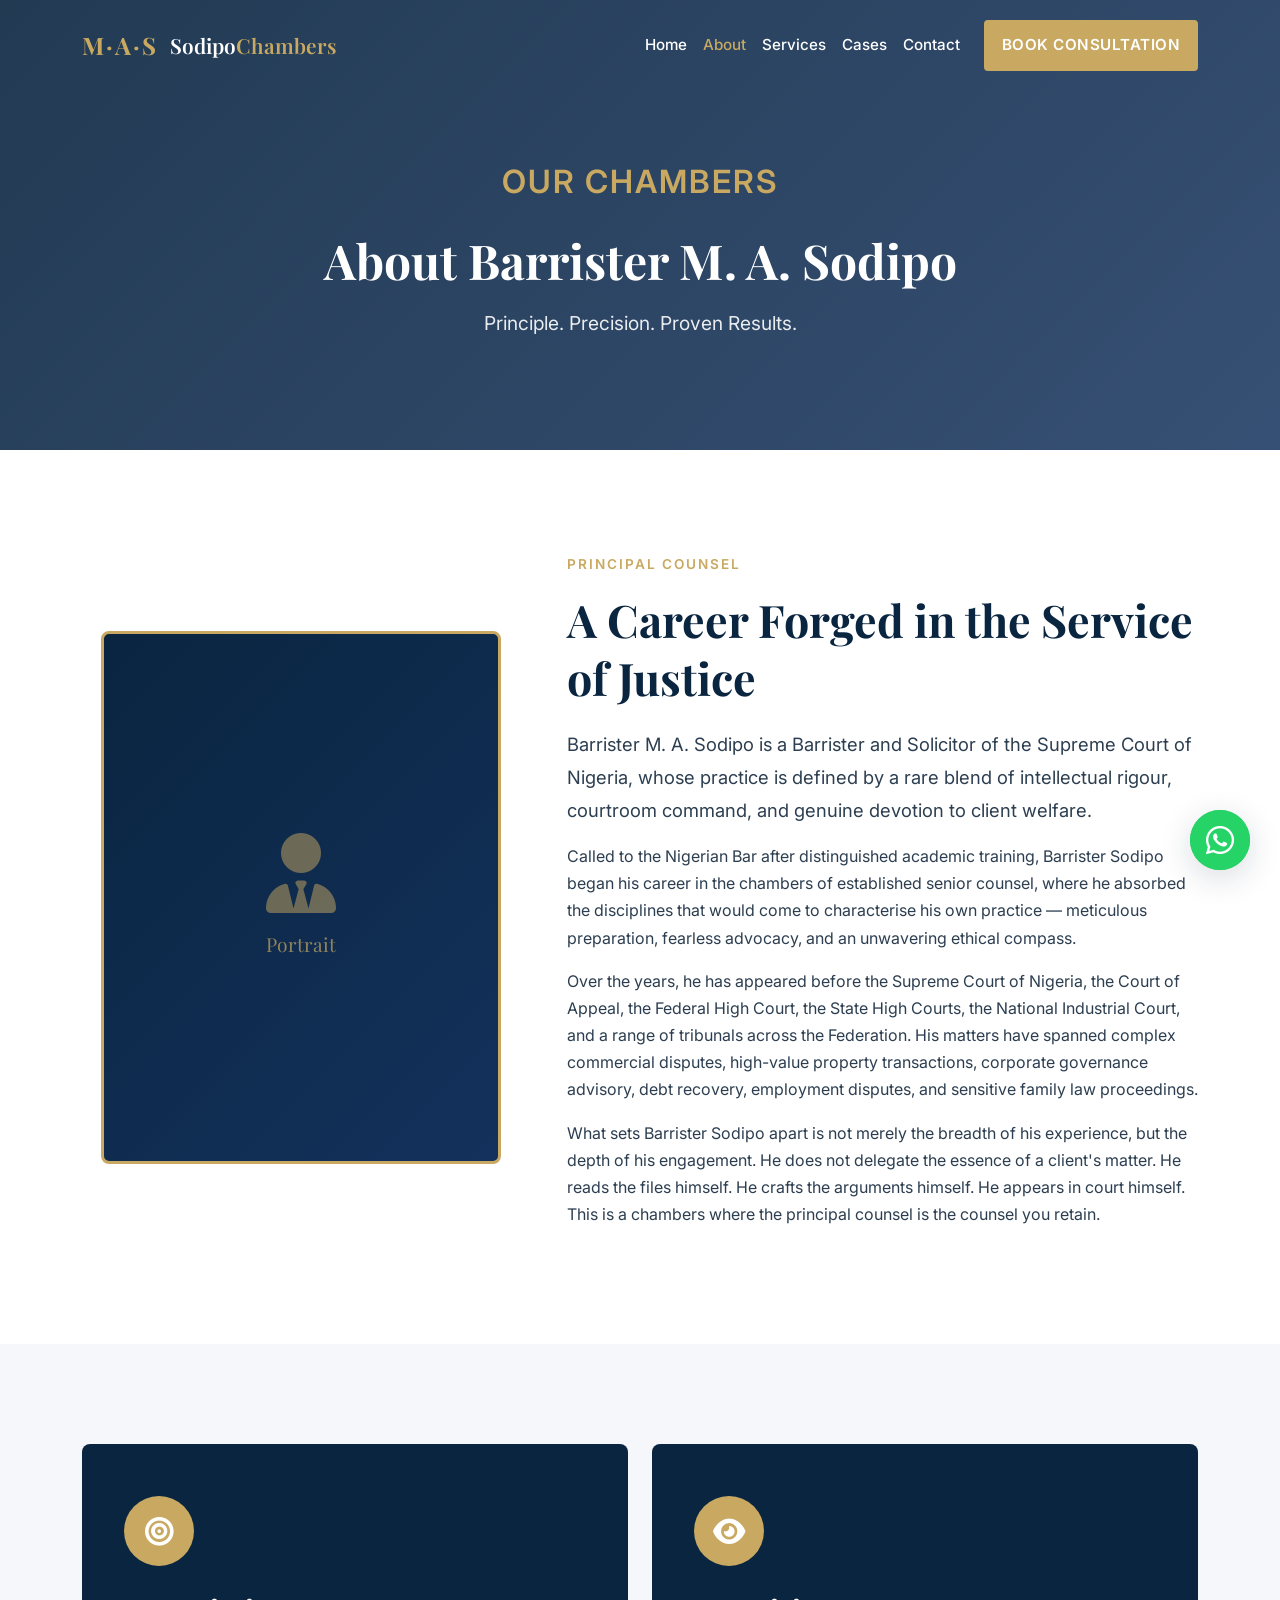
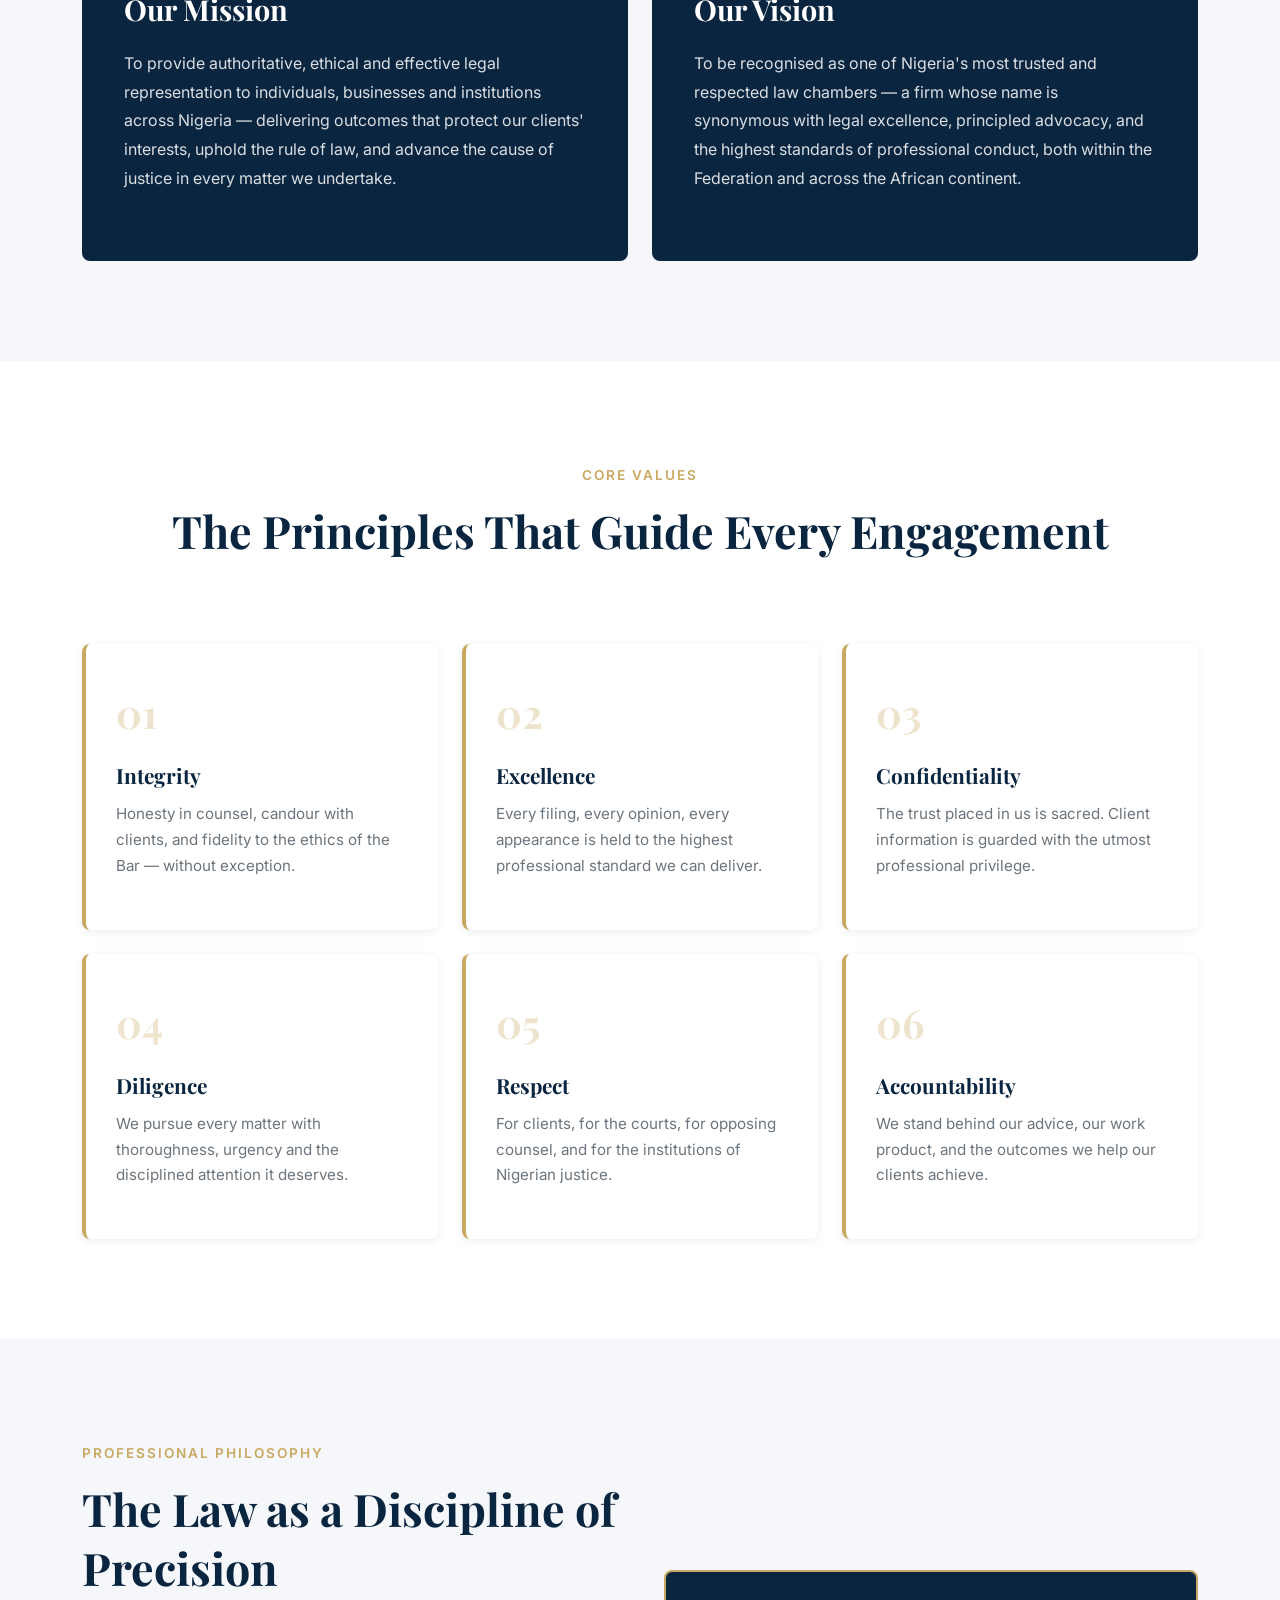
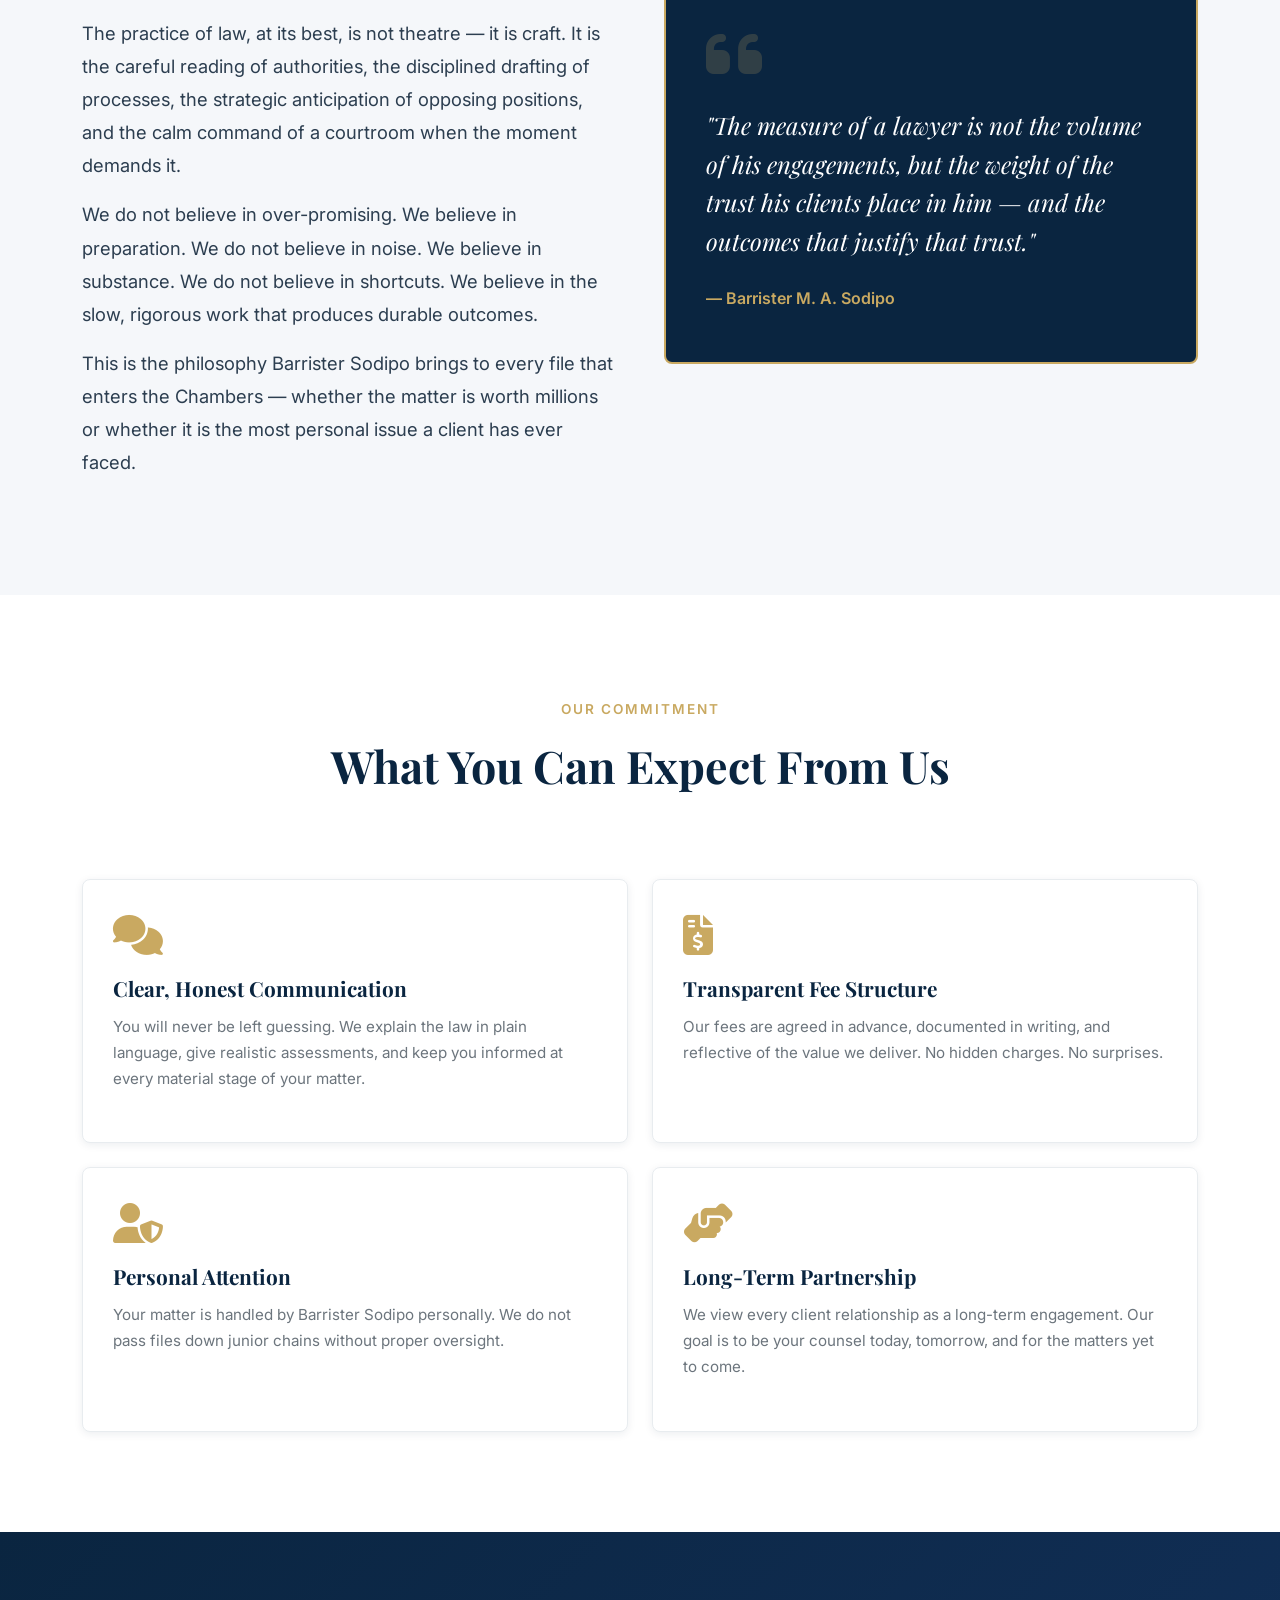
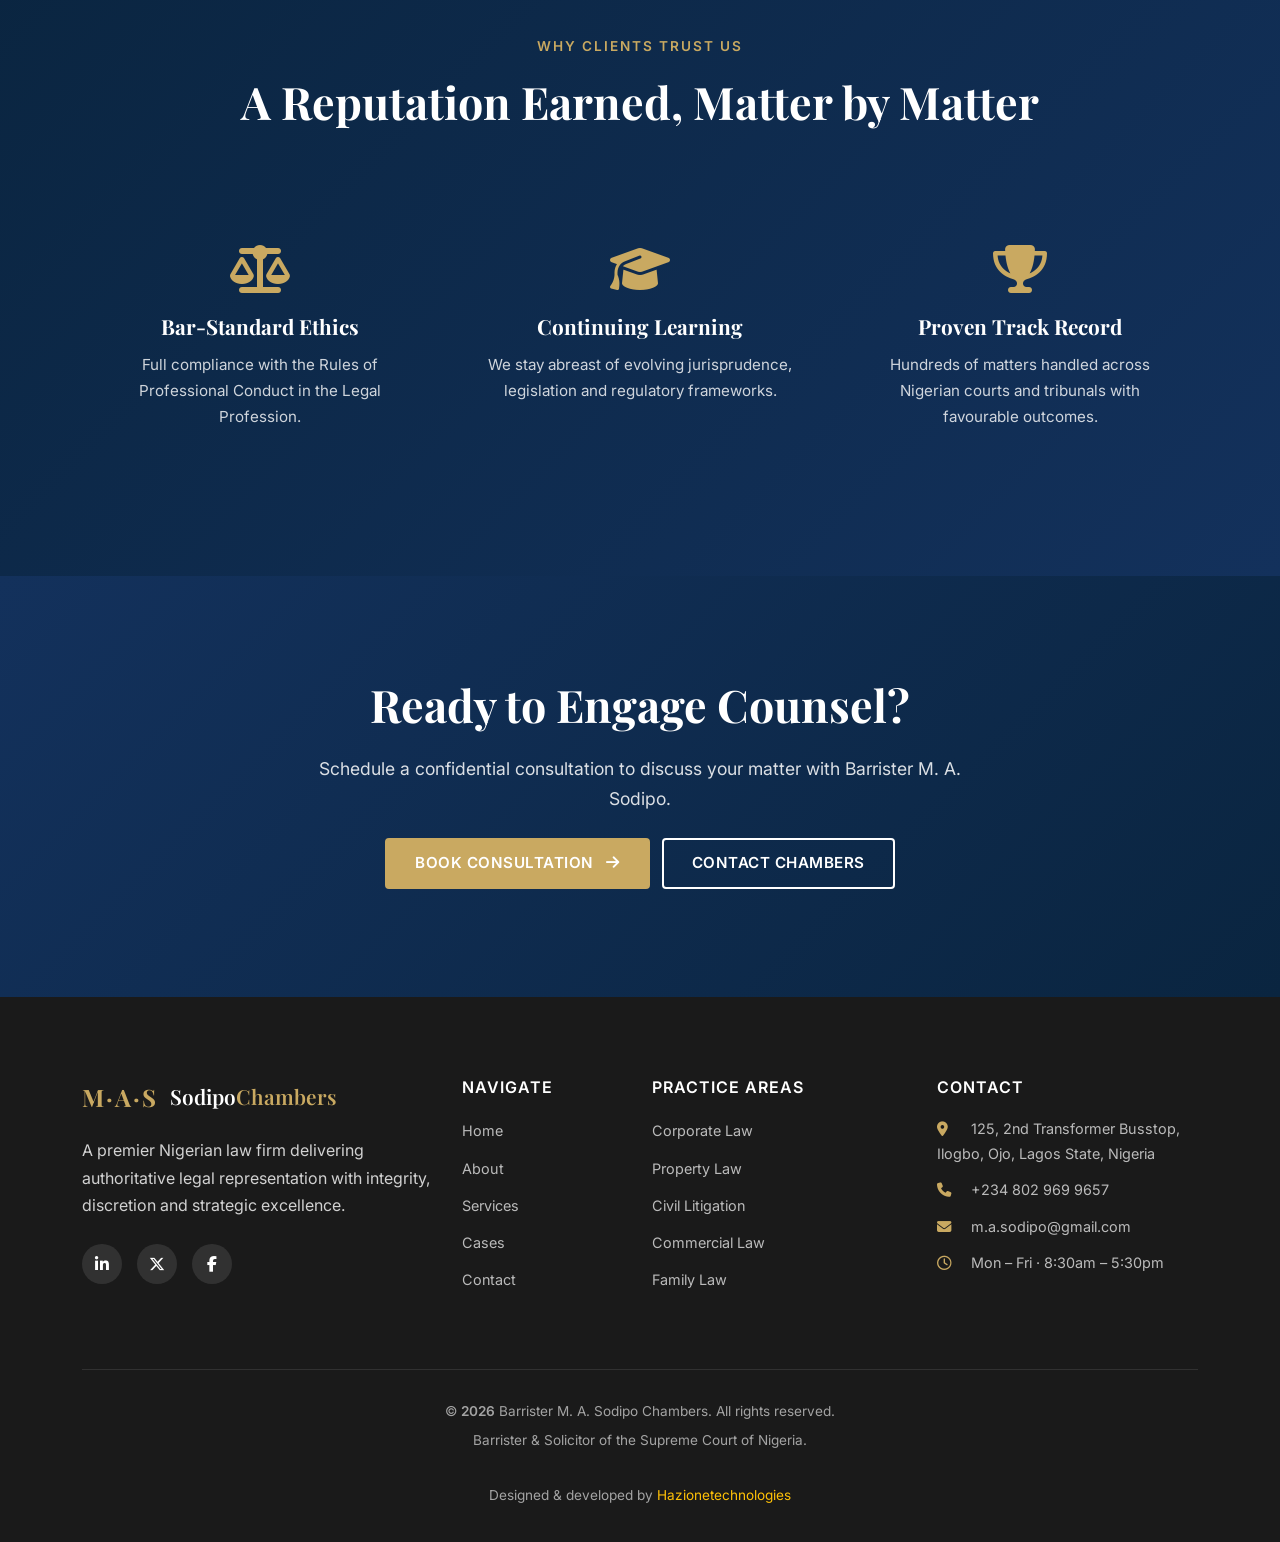
==== commit 98d10710: "Add developer credit to footer in about.html" ====
--- a/about.html
+++ b/about.html
@@ -282,7 +282,8 @@
     </div>
     <div class="footer-bottom">
       <p>&copy; <span id="year"></span> Barrister M. A. Sodipo Chambers. All rights reserved.</p>
-      <p>Barrister & Solicitor of the Supreme Court of Nigeria.</p>
+      <p>Barrister & Solicitor of the Supreme Court of Nigeria.</p> <br>
+      <p> Designed & developed by <a href="https://hazionetechnologies.com.ng" class=" text-warning">Hazionetechnologies</a> </p>
     </div>
   </div>
 </footer>
